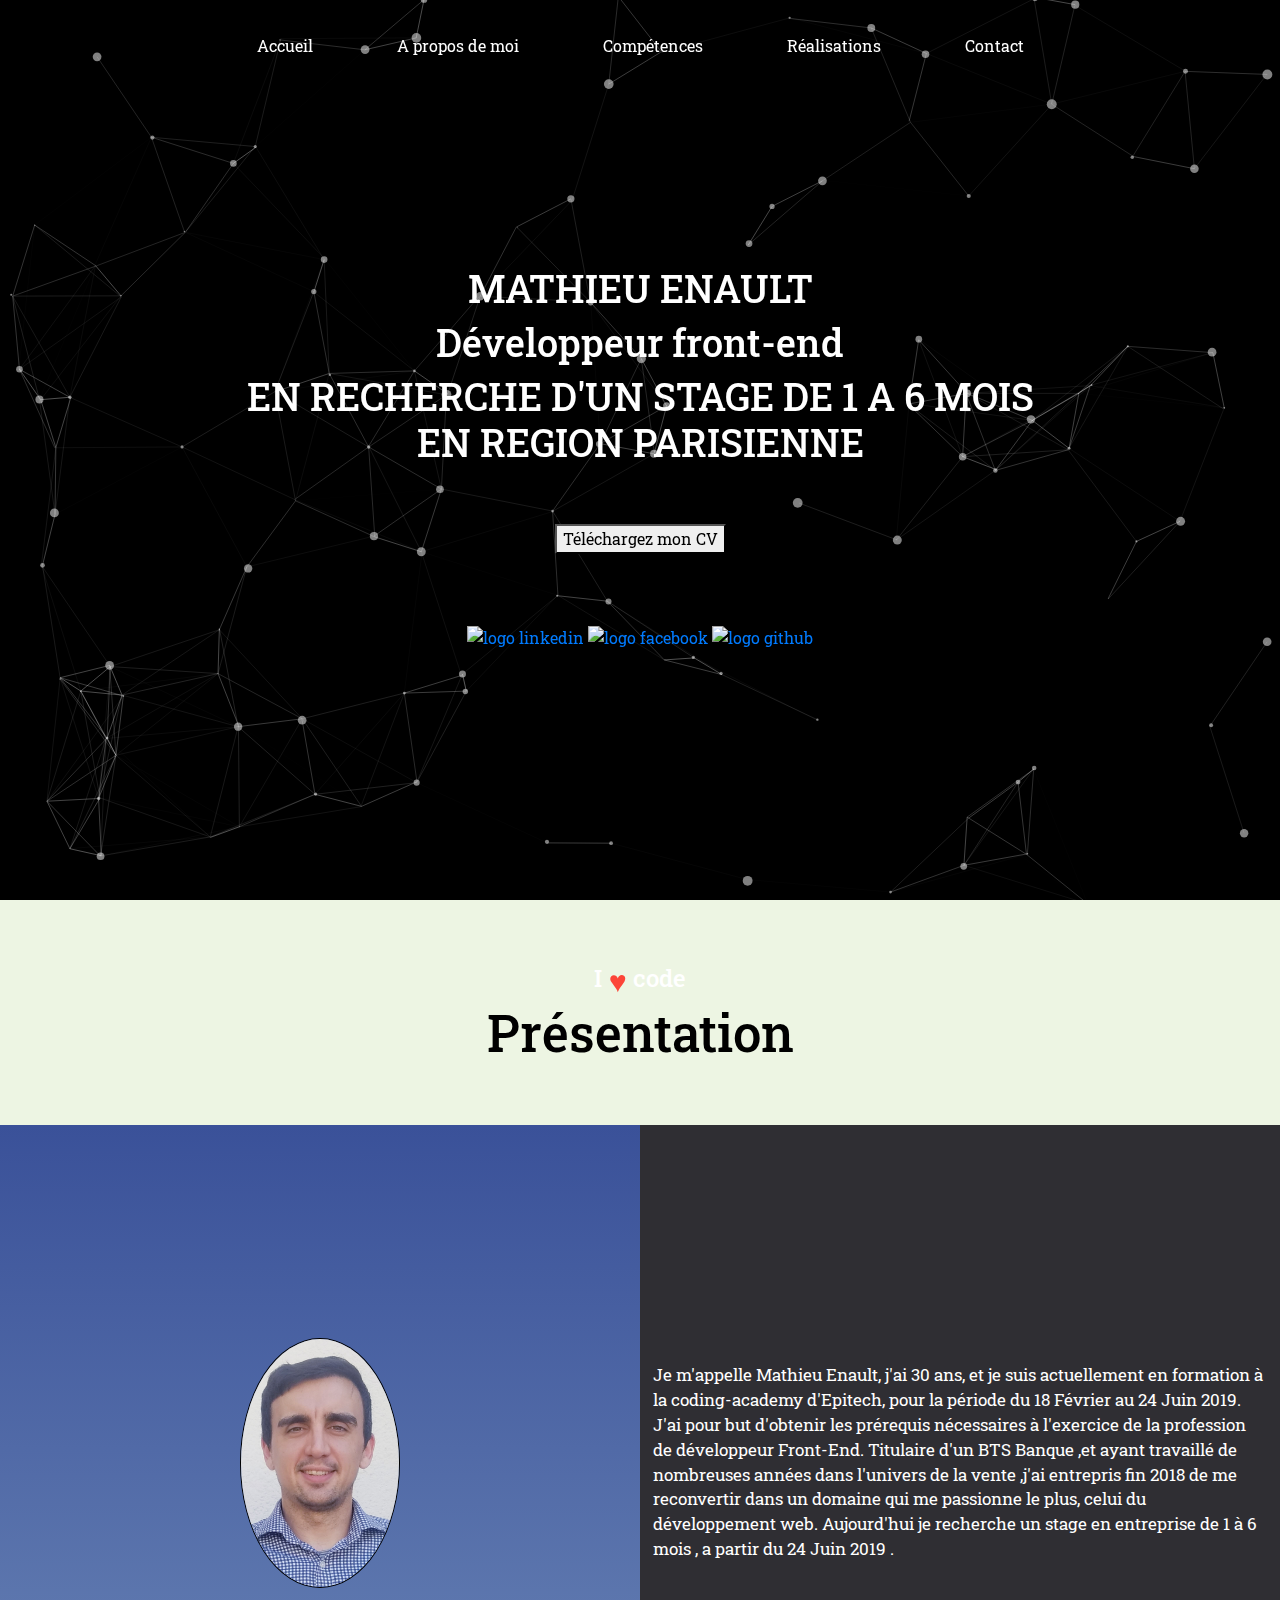
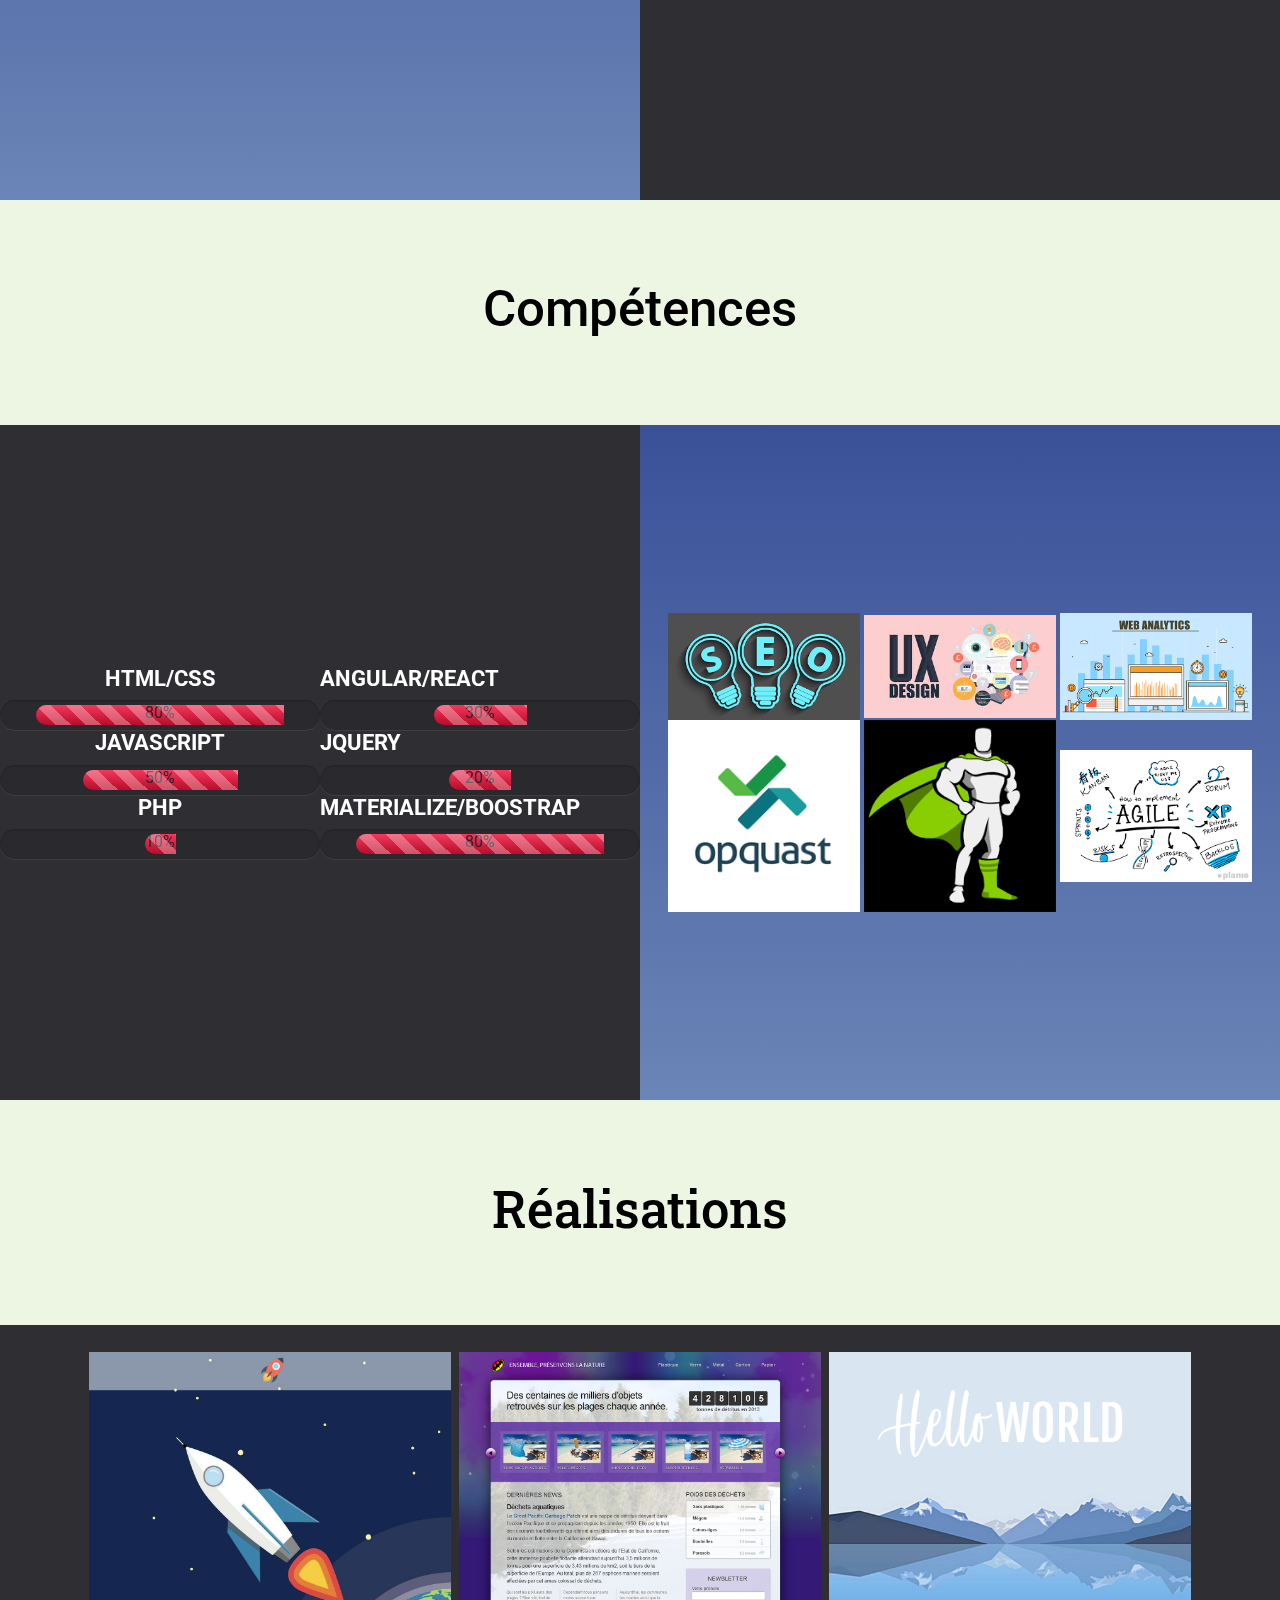
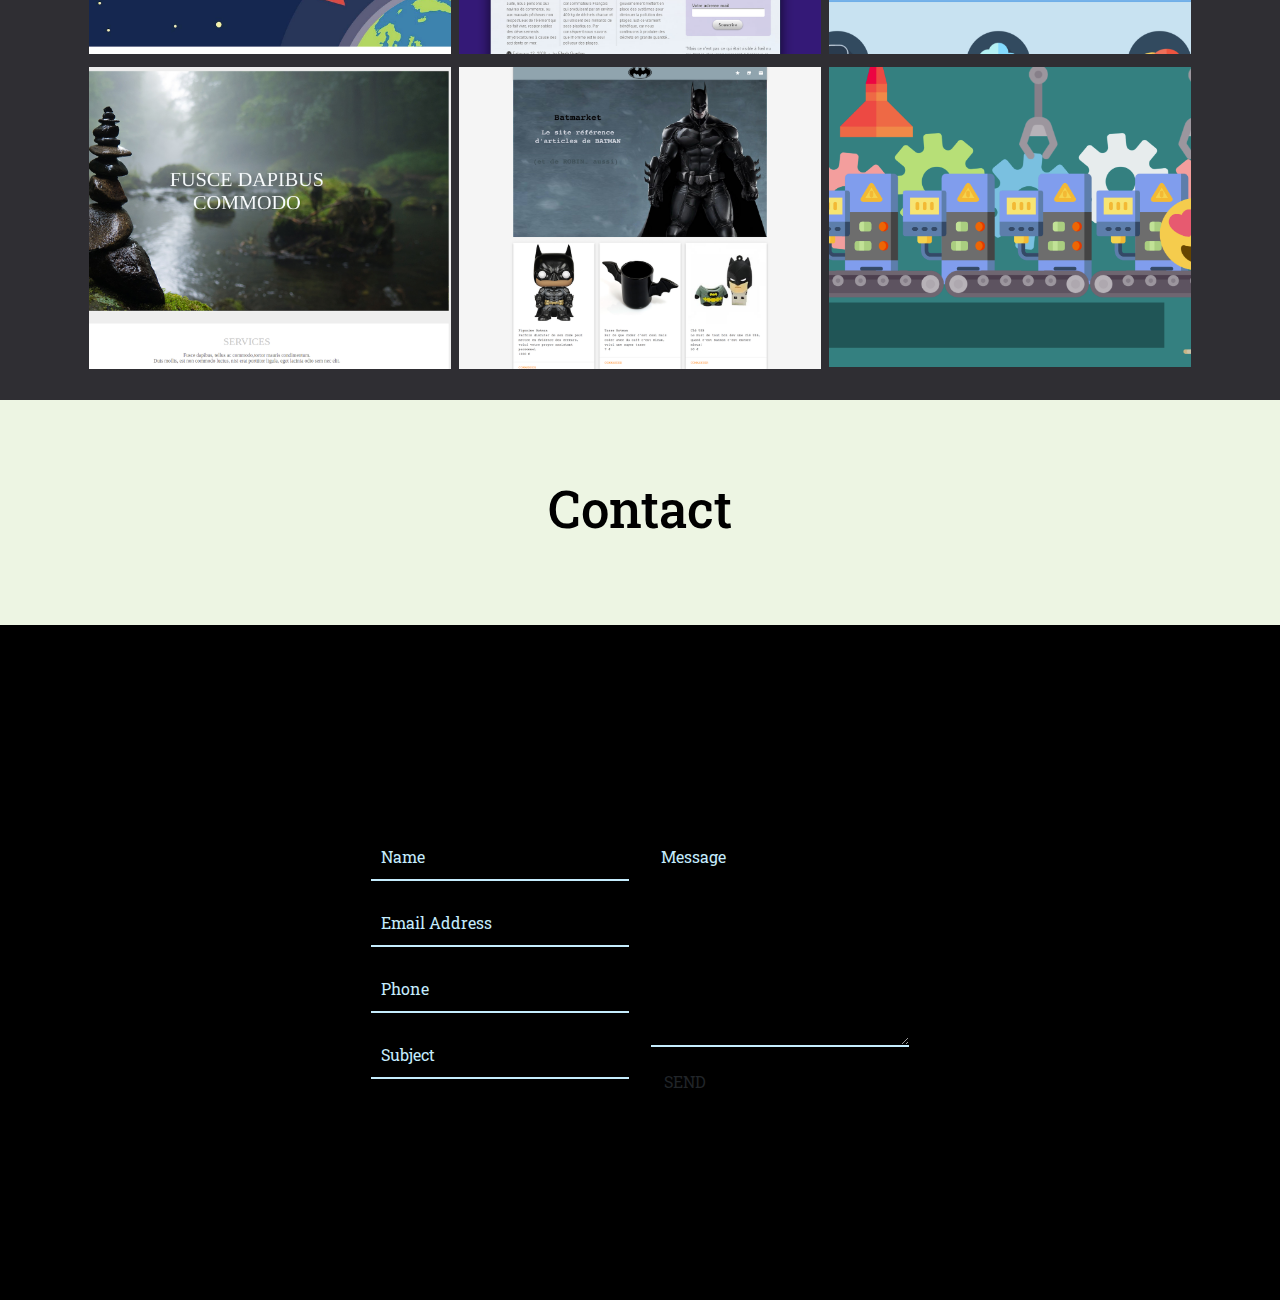
==== index.html @ f935b402 "avec separateur partie sans sticky burger" ====
<!DOCTYPE html>
<html lang="fr">

<head>
    <meta charset="UTF-8">
    <meta name="viewport" content="width=device-width, initial-scale=1.0">
    <meta http-equiv="X-UA-Compatible" content="ie=edge">
    <title>Portfolio de Mathieu Enault</title>
    <link rel="stylesheet" href="./stylesheets/screen.css">
    <link rel="stylesheet" href="https://maxcdn.bootstrapcdn.com/font-awesome/4.7.0/css/font-awesome.min.css">
    <link rel="stylesheet" href="https://stackpath.bootstrapcdn.com/bootstrap/4.3.1/css/bootstrap.min.css" integrity="sha384-ggOyR0iXCbMQv3Xipma34MD+dH/1fQ784/j6cY/iJTQUOhcWr7x9JvoRxT2MZw1T" crossorigin="anonymous">
    <script src="https://code.jquery.com/jquery-3.3.1.js"></script>
    <link rel="stylesheet" href="https://maxcdn.bootstrapcdn.com/font-awesome/4.7.0/css/font-awesome.min.css">
    <script src="https://cdnjs.cloudflare.com/ajax/libs/popper.js/1.14.7/umd/popper.min.js" integrity="sha384-UO2eT0CpHqdSJQ6hJty5KVphtPhzWj9WO1clHTMGa3JDZwrnQq4sF86dIHNDz0W1" crossorigin="anonymous"></script>
    <script src="https://stackpath.bootstrapcdn.com/bootstrap/4.3.1/js/bootstrap.min.js" integrity="sha384-JjSmVgyd0p3pXB1rRibZUAYoIIy6OrQ6VrjIEaFf/nJGzIxFDsf4x0xIM+B07jRM" crossorigin="anonymous"></script>
    <link href="https://fonts.googleapis.com/css?family=Roboto+Slab|Special+Elite&display=swap" rel="stylesheet">
</head>

<body>
    
    <div class="wrapper">
        <header id="particles-js">
            <nav>
             
                
                <div class="menu customMenu">
                    <ul>
                      <a href="#"><li>Accueil</li></a>
                        <li><a href="#">A propos de moi</a></li>
                        <li><a href="#">Compétences</a></li>
                        <li><a href="#">Réalisations</a></li>
                        <li><a href="#">Contact</a></li>
                    </ul>
                </div>
            </nav>
            <div class="contenu-accueil">
                
                <div class="texte-contenu-accueil">
                <h2>MATHIEU ENAULT</h2>
                <h2>Développeur front-end</h2>
                <h2>EN RECHERCHE D'UN STAGE DE 1 A 6 MOIS <BR>EN REGION PARISIENNE</h2>
                </div>
                <a href="https://raw.githubusercontent.com/Mathieu94110/curriculum-vitae/7ecef50258e5bc8df4cbda20eb6f7a390cda93c3/CV%20mathieu%20Enault%202.pdf"><button type="button">Téléchargez mon CV</button></a>
                <div class="logos">
                    <a href="http://www.google.com"><img class="linkedin" alt="logo linkedin" src="https://img.icons8.com/nolan/64/000000/linkedin.png"></a>
                    <a href="http://www.facebook.com/mathieu.enault"><img class="facebook" alt="logo facebook" src="https://img.icons8.com/nolan/64/000000/facebook.png"></a>
                    <a href="https://github.com/Mathieu94110"><img class="github" alt="logo github" src="https://img.icons8.com/nolan/64/000000/github.png"></a>
                </div>
            </div>
        </header>
        <div id="conteneur-pres">
            <div class="presentation-titre">
                <h4 style="color:white"> I <span class="love">♥</span> code</h4>
                <h2>Présentation</h2>
            </div>
            <div class="photo-text">
                <div class="moi">
                    <img src="moi.jpeg" onclick="this.style.left='450px'">
                </div>
                <div class="presentation">
                    <p class="text_pres">Je m'appelle Mathieu Enault, j'ai 30 ans, et je suis actuellement en formation à la coding-academy d'Epitech, pour la période du 18 Février au 24 Juin 2019.
                        J'ai pour but d'obtenir les prérequis nécessaires à l'exercice de la profession de développeur Front-End.
                        Titulaire d'un BTS Banque ,et ayant travaillé de nombreuses années dans l'univers de la vente ,j'ai entrepris fin 2018 de me reconvertir dans un domaine qui me passionne le plus, celui du développement web.
                        Aujourd'hui je recherche un stage en entreprise de 1 à 6 mois , a partir du 24 Juin 2019 .
                    </p>
                </div>
            </div>
        </div>
        <div id="slide2">
                <div class="presentation-titre">
                
                <h2>Compétences</h2>
            </div>

            <div class="competences">
                <div class="wrapper2">
                    <div class="hjp">
                        <h2>HTML/CSS</h2>
                        <div class="final__animation-bar-1">
                            <span style="width:80%">80%</span>
                        </div>
                        <h2>JAVASCRIPT</h2>
                        <div class="final__animation-bar-1">
                            <span style="width:50%">50%</span>
                        </div>
                        <h2>PHP</h2>
                        <div class="final__animation-bar-1">
                            <span style="width:10%">10%</span>
                        </div>
                    </div>
                    <div class="arm">
                        <h2>ANGULAR/REACT</h2>
                        <div class="final__animation-bar-1">
                            <span style="width:30%">30%</span>
                        </div>
                        <h2>JQUERY</h2>
                        <div class="final__animation-bar-1">
                            <span style="width:20%">20%</span>
                        </div>
                        <h2>MATERIALIZE/BOOSTRAP</h2>
                        <div class="final__animation-bar-1">
                            <span style="width:80%">80%</span>
                        </div>
                    </div>
                </div>
                <!--    </div>-->
                <div class="others">
                    <div class="others-details">
                        <img src="seo.png">
                        <img src="ux-design.png">
                        <img src="web-analytics.png">
                        <img src="opquast.png">
                        <img src="gsap.png">
                        <img src="agile.png">
                    </div>
                </div>
            </div>
        </div>
        <div id="slide3">
            
                <div class="presentation-titre">
               
                <h2>Réalisations</h2>
            </div>

            
            <div class="container">
                <div class="cell cell-1"><img src="Maquette1min.png" alt="maquette responsive 1" class="imageIllustration" id="maquette1" data-toggle="modal" data-target="#exampleModal" onclick="openModal('Maquette1.png')"></div>
                <div class="cell cell-2"><img src="Maquette2min.png" alt="maquette animation" class="imageIllustration" id="maquette2" data-toggle="modal" data-target="#exampleModal" onclick="openModal('Maquette2.png')"></div>
                <div class="cell cell-3"><img src="Maquette3min.png" alt="maquette reesponsive 2" class="imageIllustration" id="maquette3" data-toggle="modal" data-target="#exampleModal" onclick="openModal('Maquette3.png')"></div>
                <div class="cell cell-4"><img src="Maquette4min.png" alt="maquette w3c" class="imageIllustration" id="maquette4" data-toggle="modal" data-target="#exampleModal" onclick="openModal('Maquette4.png')"></div>
                <div class="cell cell-5"><img src="Maquette5min.png" alt="maquette MATERIALIZE" class="imageIllustration" id="maquette5" data-toggle="modal" data-target="#exampleModal" onclick="openModal('Maquette5.png')"></div>
                <div class="cell cell-6"><img src="Maquette6min.png" alt="maquette GSAP" class="imageIllustration" id="maquette5" data-toggle="modal" data-target="#exampleModal" onclick="openModal('Maquette6.png')"></div>
            </div>
            <!-- Modal -->
            <div class="modal fade" id="exampleModal" tabindex="-1" role="dialog" aria-labelledby="exampleModalLabel" aria-hidden="true">
                <div class="modal-dialog modal-lg" role="document">
                    <div class="modal-content">
                        <div class="modal-body">
                            <img src="" id="img-modal" style="width:100%">
                        </div>
                    </div>
                </div>
            </div>
        </div>
        <footer id="particles-js">
             <div class="presentation-titre">
                
                <h2>Contact</h2>
            </div>
            <div class="formulaire">
                <div class="contact-form">
                    <div class="input-fields">
                        <input type="text" class="input" placeholder="Name">
                        <input type="text" class="input" placeholder="Email Address">
                        <input type="text" class="input" placeholder="Phone">
                        <input type="text" class="input" placeholder="Subject">
                    </div>
                    <div class="msg">
                        <textarea placeholder="Message"></textarea>
                        <div class="btn">send</div>
                    </div>
                </div>
            </div>
        </footer>
    </div>
    <script src="script.js"></script>
    <script src="https://code.jquery.com/jquery-3.4.1.js" integrity="sha256-WpOohJOqMqqyKL9FccASB9O0KwACQJpFTUBLTYOVvVU=" crossorigin="anonymous"></script>
    <script type="text/javascript">
    


    function openModal(maquette) {
        let imgModal = document.getElementById("img-modal")
        imgModal.src = maquette
    }


// Menu-toggle button

    $(document).ready(function() {
        $(".menu-icon").on("click", function() {
            $("nav ul").toggleClass("showing");
        });
    });

    // Scrolling Effect

    $(window).on("scroll", function() {
        if ($(window).scrollTop()) {
            $('nav').addClass('black');
        } else {
            $('nav').removeClass('black');
        }
    })
    </script>
</body>

</html>
---- stylesheets/screen.css ----
/* Welcome to Compass.
 * In this file you should write your main styles. (or centralize your imports)
 * Import this file using the following HTML or equivalent:
 * <link href="/stylesheets/screen.css" media="screen, projection" rel="stylesheet" type="text/css" /> */
@import url("https://fonts.googleapis.com/css?family=Roboto");
/* line 5, ../../../../../../Ruby25-x64/lib/ruby/gems/2.5.0/gems/compass-core-1.0.3/stylesheets/compass/reset/_utilities.scss */
html, body, div, span, applet, object, iframe,
h1, h2, h3, h4, h5, h6, p, blockquote, pre,
a, abbr, acronym, address, big, cite, code,
del, dfn, em, img, ins, kbd, q, s, samp,
small, strike, strong, sub, sup, tt, var,
b, u, i, center,
dl, dt, dd, ol, ul, li,
fieldset, form, label, legend,
table, caption, tbody, tfoot, thead, tr, th, td,
article, aside, canvas, details, embed,
figure, figcaption, footer, header, hgroup,
menu, nav, output, ruby, section, summary,
time, mark, audio, video {
  margin: 0;
  padding: 0;
  border: 0;
  font: inherit;
  font-size: 100%;
  vertical-align: baseline;
}

/* line 22, ../../../../../../Ruby25-x64/lib/ruby/gems/2.5.0/gems/compass-core-1.0.3/stylesheets/compass/reset/_utilities.scss */
html {
  line-height: 1;
}

/* line 24, ../../../../../../Ruby25-x64/lib/ruby/gems/2.5.0/gems/compass-core-1.0.3/stylesheets/compass/reset/_utilities.scss */
ol, ul {
  list-style: none;
}

/* line 26, ../../../../../../Ruby25-x64/lib/ruby/gems/2.5.0/gems/compass-core-1.0.3/stylesheets/compass/reset/_utilities.scss */
table {
  border-collapse: collapse;
  border-spacing: 0;
}

/* line 28, ../../../../../../Ruby25-x64/lib/ruby/gems/2.5.0/gems/compass-core-1.0.3/stylesheets/compass/reset/_utilities.scss */
caption, th, td {
  text-align: left;
  font-weight: normal;
  vertical-align: middle;
}

/* line 30, ../../../../../../Ruby25-x64/lib/ruby/gems/2.5.0/gems/compass-core-1.0.3/stylesheets/compass/reset/_utilities.scss */
q, blockquote {
  quotes: none;
}
/* line 103, ../../../../../../Ruby25-x64/lib/ruby/gems/2.5.0/gems/compass-core-1.0.3/stylesheets/compass/reset/_utilities.scss */
q:before, q:after, blockquote:before, blockquote:after {
  content: "";
  content: none;
}

/* line 32, ../../../../../../Ruby25-x64/lib/ruby/gems/2.5.0/gems/compass-core-1.0.3/stylesheets/compass/reset/_utilities.scss */
a img {
  border: none;
}

/* line 116, ../../../../../../Ruby25-x64/lib/ruby/gems/2.5.0/gems/compass-core-1.0.3/stylesheets/compass/reset/_utilities.scss */
article, aside, details, figcaption, figure, footer, header, hgroup, main, menu, nav, section, summary {
  display: block;
}

/* line 11, ../sass/screen.scss */
html,
body {
  margin: 0;
  padding: 0;
  width: 100%;
  font-family: 'Roboto Slab', serif;
}

/* line 22, ../sass/screen.scss */
header {
  font-family: 'Roboto Slab', serif;
  width: 100%;
  height: 100vh;
  background-color: black;
  background-size: cover;
}
/* line 30, ../sass/screen.scss */
header nav {
  position: fixed;
  width: 100%;
  line-height: 60px;
  margin: 0;
  padding: 0;
}
/* line 41, ../sass/screen.scss */
header nav nav.black {
  background: #000;
}
/* line 48, ../sass/screen.scss */
header nav ul {
  line-height: 60px;
  list-style: none;
  background: transparent;
  color: #fff;
  padding: 0;
  text-align: center;
  margin: 0;
  transition: 1s;
}
/* line 62, ../sass/screen.scss */
header nav ul li {
  display: inline-block;
  padding: 16px 40px;
  color: #fff;
}
/* line 67, ../sass/screen.scss */
header nav ul li:hover {
  background-color: red;
}
/* line 70, ../sass/screen.scss */
header nav ul li a {
  text-decoration: none;
  color: #fff;
  font-size: 16px;
}

/*
.content {
      width: 94%;
      margin: 4em auto;
      font-size: 20px;
      line-height: 30px;
      text-align: justify;
}*/
@keyframes progressAnimationStrike {
  from {
    width: 0;
  }
  to {
    width: 100%;
  }
}
/* line 106, ../sass/screen.scss */
.contenu-accueil {
  padding-top: 6%;
  display: flex;
  flex-direction: column;
  justify-content: center;
  height: 10%;
  text-align: center;
  color: white;
  height: 100%;
  width: 100%;
  position: absolute;
  z-index: 100;
  align-items: center;
}
/* line 123, ../sass/screen.scss */
.contenu-accueil .texte-contenu-accueil {
  padding-top: 6%;
  padding-bottom: 4%;
}
/* line 128, ../sass/screen.scss */
.contenu-accueil .texte-contenu-accueil h2 {
  font-size: 3vw;
  font-family: 'Roboto Slab', serif;
}
/* line 134, ../sass/screen.scss */
.contenu-accueil a {
  width: 15vw;
  padding-bottom: 3%;
}
/* line 138, ../sass/screen.scss */
.contenu-accueil a input {
  margin: 0;
  padding: auto;
  border-radius: 15px;
  margin: 2% 0%;
}
/* line 149, ../sass/screen.scss */
.contenu-accueil .logos {
  height: 20%;
  margin-top: 2.5%;
}

/* line 155, ../sass/screen.scss */
.love {
  display: inline-block;
  position: relative;
  top: .2em;
  font-size: 1.4em;
  color: #FC4538;
  -webkit-transform: scale(0.9);
  -moz-transform: scale(0.9);
  transform: scale(0.9);
  -webkit-animation: love .5s infinite linear alternate-reverse;
  -moz-animation: love .5s infinite linear alternate-reverse;
  animation: love .5s infinite linear alternate-reverse;
  animation-duration: 0.5s;
  animation-timing-function: linear;
  animation-delay: 0s;
  animation-iteration-count: infinite;
  animation-direction: alternate-reverse;
  animation-fill-mode: none;
  animation-play-state: running;
  animation-name: love;
}

@-webkit-keyframes love {
  to {
    -webkit-transform: scale(1.2);
  }
}
@-moz-keyframes love {
  to {
    -moz-transform: scale(1.2);
  }
}
@keyframes love {
  to {
    transform: scale(1.2);
  }
}
/* line 199, ../sass/screen.scss */
#conteneur-pres {
  width: 100%;
  display: block;
  background-color: white;
  text-align: center;
  height: 100vh;
  font-family: 'Roboto Slab', serif;
}
/* line 208, ../sass/screen.scss */
#conteneur-pres .presentation-titre {
  display: flex;
  flex-direction: column;
  justify-content: center;
  background: #edf5e3;
  height: 25vh;
}
/* line 215, ../sass/screen.scss */
#conteneur-pres .presentation-titre h2 {
  font-size: 4vw;
}
/* line 220, ../sass/screen.scss */
#conteneur-pres .photo-text {
  display: flex;
  flex-direction: row;
  height: 75%;
  font-family: 'Roboto Slab', serif;
}
/* line 226, ../sass/screen.scss */
#conteneur-pres .photo-text .moi {
  width: 50%;
  align-items: center;
  text-align: center;
  margin: auto;
  height: 100%;
  background: linear-gradient(to top, #6a85b6 0%, #3A5199 100%);
  display: flex;
  flex-direction: column;
  justify-content: center;
}
/* line 237, ../sass/screen.scss */
#conteneur-pres .photo-text .moi img {
  max-width: 25%;
  border: 1px black solid;
  border-radius: 50%;
  width: 250px;
  height: 250px;
  position: relative;
  cursor: pointer;
  transition: left 5s cubic-bezier(0, 0, 1, 1);
}
/* line 251, ../sass/screen.scss */
#conteneur-pres .photo-text .presentation {
  color: white;
  font-size: 1.5vw;
  flex: 1;
  display: flex;
  flex-direction: column;
  align-items: center;
  text-align: left;
  justify-content: center;
  max-width: 50%;
  background: #2F2E33;
  height: 100%;
  margin-bottom: 0;
  font-family: 'Roboto Slab', serif;
}
/* line 266, ../sass/screen.scss */
#conteneur-pres .photo-text .presentation h3 {
  font-size: 2vw;
}
/* line 270, ../sass/screen.scss */
#conteneur-pres .photo-text .presentation .text_pres {
  font-size: 1.3vw;
  margin: 2%;
  font-family: 'Roboto Slab', serif;
}

/* line 286, ../sass/screen.scss */
.slide_inside {
  width: 100%;
  margin: 0 auto;
}

/* line 291, ../sass/screen.scss */
#slide2 {
  height: 100vh;
  width: 100%;
  display: flex;
  flex-direction: column;
  justify-content: center;
  text-align: center;
}
/* line 300, ../sass/screen.scss */
#slide2 .presentation-titre {
  display: flex;
  flex-direction: column;
  justify-content: center;
  background: #edf5e3;
  height: 25vh;
}
/* line 307, ../sass/screen.scss */
#slide2 .presentation-titre h2 {
  font-size: 4vw;
}
/* line 312, ../sass/screen.scss */
#slide2 .competences {
  display: flex;
  flex-direction: row;
  height: 75vh;
}
/* line 317, ../sass/screen.scss */
#slide2 .competences .wrapper2 {
  width: 50%;
  display: flex;
  background: #2F2E33;
}
/* line 323, ../sass/screen.scss */
#slide2 .competences .wrapper2 h1 {
  text-align: center;
  text-transform: uppercase;
  margin-top: 40px;
}
/* line 331, ../sass/screen.scss */
#slide2 .competences .wrapper2 h2 {
  text-align: left;
  color: rgba(255, 255, 255, 0.5);
  font-size: 1.7vw;
  font-weight: bold;
  color: white;
}
/* line 340, ../sass/screen.scss */
#slide2 .competences .wrapper2 .hjp {
  width: 50%;
  display: flex;
  flex-direction: column;
  justify-content: center;
  z-index: 600;
  align-items: center;
  margin: 0 auto;
}
/* line 350, ../sass/screen.scss */
#slide2 .competences .wrapper2 .hjp div {
  width: 100%;
}
/* line 356, ../sass/screen.scss */
#slide2 .competences .wrapper2 .hjp div#lang {
  margin: 0 auto;
  width: 80%;
}
/* line 360, ../sass/screen.scss */
#slide2 .competences .wrapper2 .hjp div#lang .line {
  height: 25px;
  max-width: 80%;
  line-height: 25px;
  font-size: 14px;
  color: #fff;
  padding: 0 0 0 10px;
  position: relative;
}
/* line 371, ../sass/screen.scss */
#slide2 .competences .wrapper2 .hjp div#lang .line :before {
  content: '';
  width: 100%;
  position: absolute;
  left: 0;
  height: 20%;
  top: 0;
  z-index: -2;
  background: #d2d6d7;
  border-radius: 15px;
}
/* line 386, ../sass/screen.scss */
#slide2 .competences .wrapper2 .hjp div#lang .line :after {
  content: '';
  background: #333;
  height: 20%;
  transition: 0.8s;
  display: block;
  width: 100%;
  animation: animate 1 5s;
  position: absolute;
  top: 0;
  left: 0;
  z-index: -1;
  border-radius: 15px;
}
/* line 427, ../sass/screen.scss */
#slide2 .competences .wrapper2 .arm {
  width: 50%;
  display: flex;
  flex-direction: column;
  justify-content: center;
  z-index: 600;
}
/* line 437, ../sass/screen.scss */
#slide2 .competences .wrapper2 .arm div {
  width: 100%;
}
/* line 443, ../sass/screen.scss */
#slide2 .competences .wrapper2 .arm div#lang {
  margin: 0 auto;
  width: 80%;
}
/* line 449, ../sass/screen.scss */
#slide2 .competences .wrapper2 .arm div#lang .line {
  height: 25px;
  max-width: 80%;
  line-height: 25px;
  font-size: 14px;
  color: #fff;
  padding: 0 0 0 10px;
  position: relative;
}
/* line 460, ../sass/screen.scss */
#slide2 .competences .wrapper2 .arm div#lang .line .line4:after {
  max-width: 30%;
}
/* line 465, ../sass/screen.scss */
#slide2 .competences .wrapper2 .arm div#lang .line .line5:after {
  max-width: 20%;
}
/* line 469, ../sass/screen.scss */
#slide2 .competences .wrapper2 .arm div#lang .line .line6:after {
  max-width: 80%;
}
/* line 474, ../sass/screen.scss */
#slide2 .competences .wrapper2 .arm div#lang .line :before {
  content: '';
  width: 100%;
  position: absolute;
  left: 0;
  height: 20%;
  top: 0;
  z-index: -2;
  background: #d2d6d7;
  border-radius: 15px;
}
/* line 487, ../sass/screen.scss */
#slide2 .competences .wrapper2 .arm div#lang .line :after {
  content: '';
  background: #333;
  height: 20%;
  transition: 0.8s;
  display: block;
  width: 100%;
  animation: animate 1 5s;
  position: absolute;
  top: 0;
  left: 0;
  z-index: -1;
  border-radius: 15px;
}
/* line 511, ../sass/screen.scss */
#slide2 .competences .wrapper2 .arm .lang {
  width: 80%;
}
/* line 534, ../sass/screen.scss */
#slide2 .competences .others {
  height: 100%;
  width: 50%;
  background-image: linear-gradient(to top, #6a85b6 0%, #3A5199 100%);
  display: flex;
  flex-direction: column;
  justify-content: center;
}
/* line 544, ../sass/screen.scss */
#slide2 .competences .others .others-details img {
  width: 30%;
}

/* line 569, ../sass/screen.scss */
#slide3 {
  height: 100vh;
  width: 100%;
  background-color: #2F2E33;
  background-size: cover;
  font-family: 'Pacifico';
  display: flex;
  flex-direction: column;
  font-family: 'Roboto Slab', serif;
}
/* line 580, ../sass/screen.scss */
#slide3 .presentation-titre {
  display: flex;
  flex-direction: column;
  justify-content: center;
  background: #edf5e3;
  height: 25vh;
}
/* line 587, ../sass/screen.scss */
#slide3 .presentation-titre h2 {
  font-size: 4vw;
  color: black;
}
/* line 593, ../sass/screen.scss */
#slide3 h2 {
  color: black;
  display: flex;
  flex-direction: column;
  justify-content: center;
  font-size: 4vw;
  text-align: center;
  height: 100%;
}
/* line 604, ../sass/screen.scss */
#slide3 .container {
  height: 70vh;
  display: grid;
  z-index: 3;
  margin: auto;
  flex-direction: column;
  justify-content: center;
  grid-template-columns: 1fr 1fr 1fr;
  grid-template-rows: 1fr 1fr;
  grid-auto-rows: 200px;
}
/* line 617, ../sass/screen.scss */
#slide3 .container img {
  width: 100%;
}
/* line 622, ../sass/screen.scss */
#slide3 .container .cell {
  color: white;
  font-size: 3rem;
  text-align: center;
  overflow: hidden;
  margin: 4px;
  transition: width 1s, height 1s;
}
/* line 633, ../sass/screen.scss */
#slide3 .container .cell :hover {
  opacity: 0.7;
}

@media (max-width: 1000px) {
  /* line 658, ../sass/screen.scss */
  nav {
    height: 100vh;
  }

  /* line 662, ../sass/screen.scss */
  nav ul {
    background: #000;
    display: block;
    height: 100vh;
    margin: auto;
  }

  /* line 671, ../sass/screen.scss */
  .showing {
    max-height: 34em;
  }

  /* line 675, ../sass/screen.scss */
  nav ul li {
    width: 100%;
    padding: 24px;
    text-align: left;
  }
}
/* line 691, ../sass/screen.scss */
.formulaire {
  width: 100%;
  height: 75vh;
  padding: 0% 5%;
  display: flex;
  flex-direction: column;
  justify-content: center;
}

/* line 699, ../sass/screen.scss */
.presentation-titre {
  display: flex;
  flex-direction: column;
  justify-content: center;
  background: #edf5e3;
  height: 25vh;
  text-align: center;
}
/* line 708, ../sass/screen.scss */
.presentation-titre h2 {
  font-size: 4vw;
  color: black;
}

/* line 715, ../sass/screen.scss */
.contact-form {
  display: flex;
  max-width: 550px;
  margin: 0 auto;
  background: rgba(0, 0, 0, 0.8);
  border-radius: 5px;
  box-shadow: 0 0 10px rgba(0, 0, 0, 0.3);
}

/* line 725, ../sass/screen.scss */
.input-fields {
  display: flex;
  flex-direction: column;
  margin-right: 4%;
}

/* line 731, ../sass/screen.scss */
.input-fields,
.msg {
  width: 48%;
}

/* line 736, ../sass/screen.scss */
.input-fields .input,
.msg textarea {
  margin: 10px 0;
  background: transparent;
  border: 0px;
  border-bottom: 2px solid #c5ecfd;
  padding: 10px;
  color: #c5ecfd;
  width: 100%;
}

/* line 747, ../sass/screen.scss */
.msg textarea {
  height: 212px;
}

/* line 751, ../sass/screen.scss */
::-webkit-input-placeholder {
  /* Chrome/Opera/Safari */
  color: #c5ecfd;
}

/* line 756, ../sass/screen.scss */
::-moz-placeholder {
  /* Firefox 19+ */
  color: #c5ecfd;
}

/* line 761, ../sass/screen.scss */
:-ms-input-placeholder {
  /* IE 10+ */
  color: #c5ecfd;
}

/* line 766, ../sass/screen.scss */
.btn {
  background: #39b7dd;
  text-align: center;
  padding: 15px;
  border-radius: 5px;
  color: #fff;
  cursor: pointer;
  text-transform: uppercase;
}

@media screen and (max-width: 600px) {
  /* line 777, ../sass/screen.scss */
  .contact-form {
    flex-direction: column;
  }

  /* line 781, ../sass/screen.scss */
  .msg textarea {
    height: 80px;
  }

  /* line 785, ../sass/screen.scss */
  .input-fields,
  .msg {
    width: 100%;
  }
}
/* line 792, ../sass/screen.scss */
.final__animation-bar-1 {
  position: relative;
  display: block;
  padding: 5px;
  font-size: 16px;
  line-height: 16px;
  border-radius: 30px;
  background: rgba(0, 0, 0, 0.1);
  box-shadow: inset 0 1px 2px rgba(0, 0, 0, 0.25), 0 1px rgba(255, 255, 255, 0.08);
}

/* line 803, ../sass/screen.scss */
.final__animation-bar-1 span {
  position: relative;
  display: inline-block;
  vertical-align: middle;
  height: 20px;
  border-radius: 10px 0 0 10px;
  overflow: hidden;
  background-color: #f56982;
  background-size: 100%;
  background-image: linear-gradient(to bottom, #f2395a, #b90c2b);
  animation: progress-anim-1 10s linear;
}

/* line 816, ../sass/screen.scss */
.final__animation-bar-1 span:after {
  position: absolute;
  top: 0;
  left: 0;
  right: 0;
  bottom: 0;
  content: "";
  background-size: 100%;
  background-image: linear-gradient(45deg, #ffffff 25%, transparent 25%, transparent 50%, #ffffff 50%, #ffffff 75%, transparent 75%, transparent);
  background-size: 30px 30px;
  opacity: 0.3;
  animation: progress-anim-1-after 0.5s infinite linear;
}

@-webkit-keyframes progress-anim-1 {
  0% {
    width: 0%;
  }
  50% {
    width: 50%;
  }
  100% {
    width: 80%;
  }
}
@keyframes progress-anim-1 {
  0% {
    width: 0%;
  }
  50% {
    width: 50%;
  }
  100% {
    width: 80%;
  }
}
/* line 865, ../sass/screen.scss */
.facebook:hover,
.linkedin:hover,
.github:hover {
  font-size: .8em;
  text-align: center;
  background-color: #111;
  text-transform: uppercase;
  position: relative;
  font-weight: bold;
  -webkit-animation: bounce 1.2s ease-out;
  -moz-animation: bounce 800ms ease-out;
  -o-animation: bounce 800ms ease-out;
  animation: bounce 1.2s ease-out;
}

/* line 887, ../sass/screen.scss */
footer {
  font-family: 'Roboto Slab', serif;
  width: 100%;
  height: 100vh;
  background: black;
  background-size: cover;
}

@keyframes bounce {
  0% {
    transform: translateY(0%);
    opacity: 0;
  }
  15% {
    transform: translateY(-30%);
    padding-bottom: 5px;
  }
  30% {
    transform: translateY(-15%);
  }
  40% {
    transform: translateY(0%);
    padding-bottom: 6px;
  }
  50% {
    transform: translateY(-15%);
  }
  70% {
    transform: translateY(-30%);
    padding-bottom: 7px;
  }
  80% {
    transform: translateY(-15%);
  }
  90% {
    transform: translateY(0%);
    padding-bottom: 8px;
  }
  95% {
    transform: translateY(-7%);
  }
  97% {
    transform: translateY(0%);
    padding-bottom: 9px;
  }
  99% {
    transform: translateY(-3%);
  }
  100% {
    transform: translateY(0);
    padding-bottom: 9px;
    opacity: 1;
  }
}
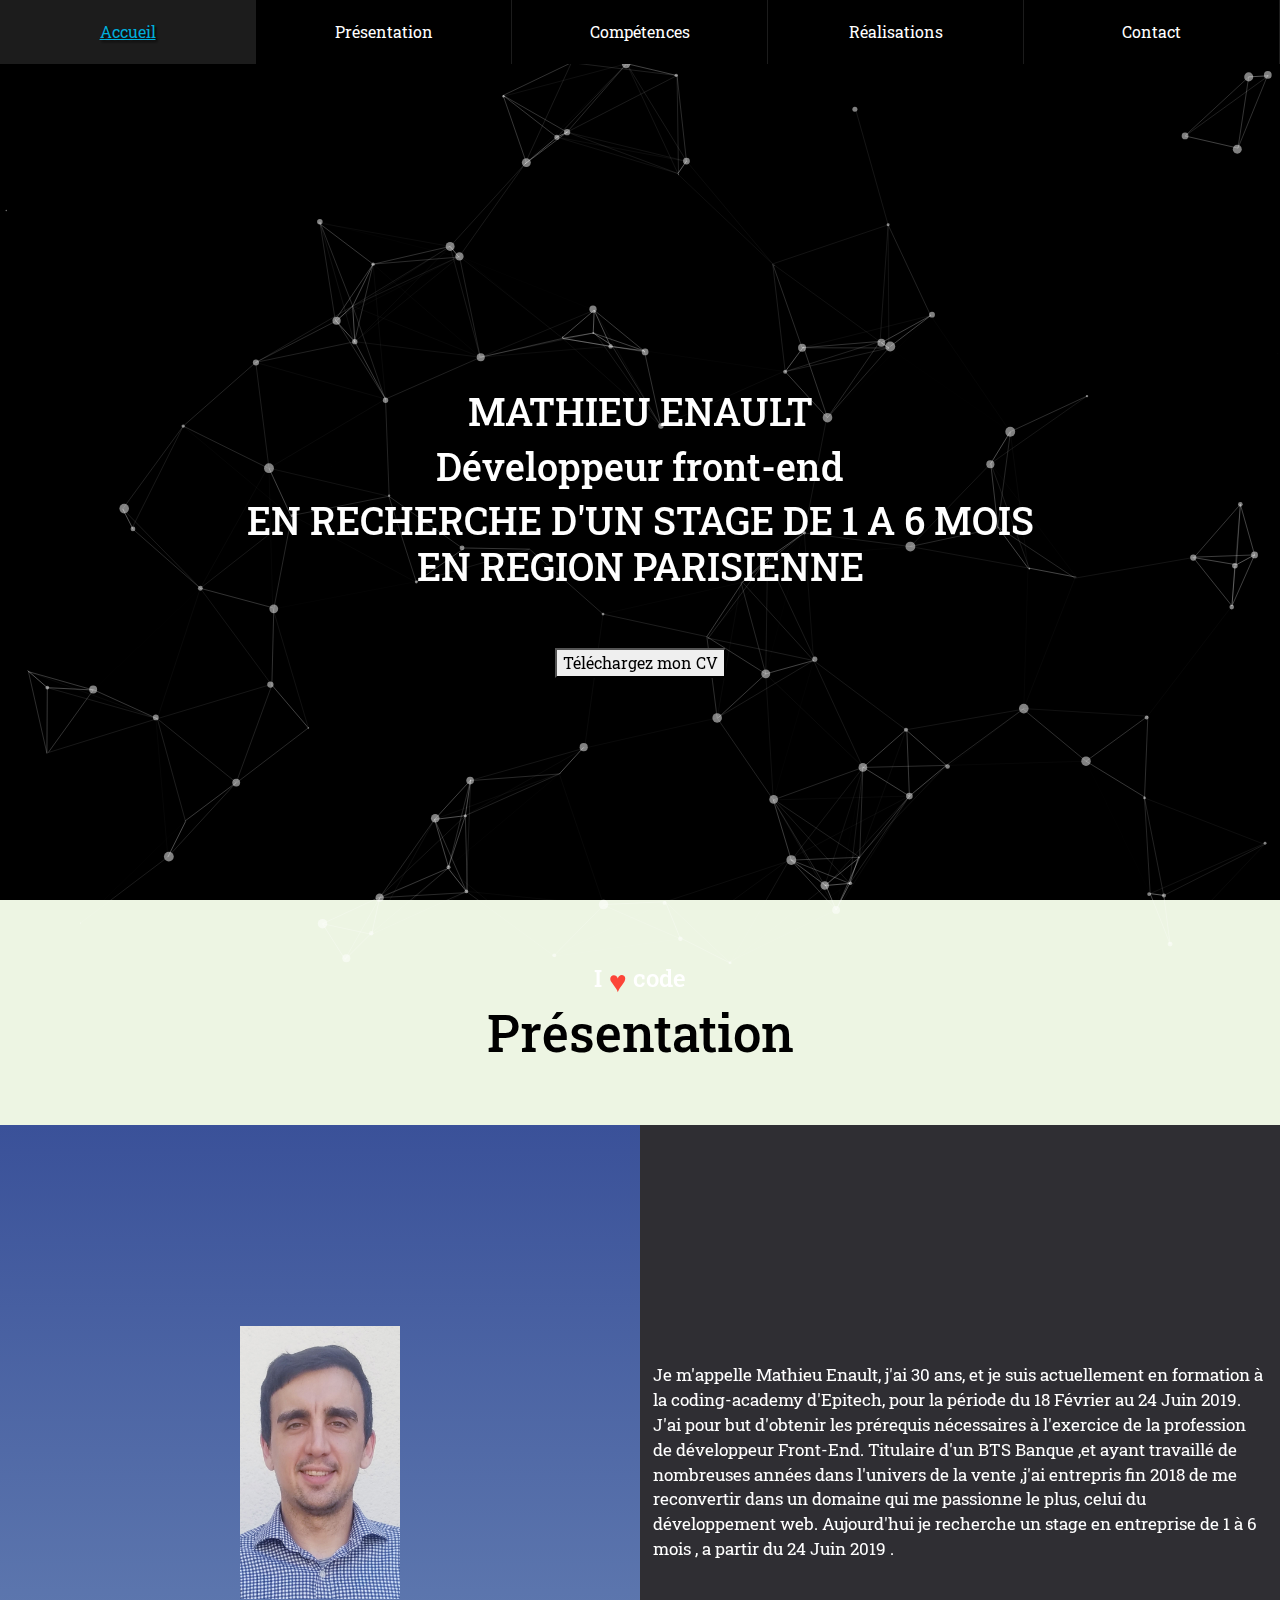
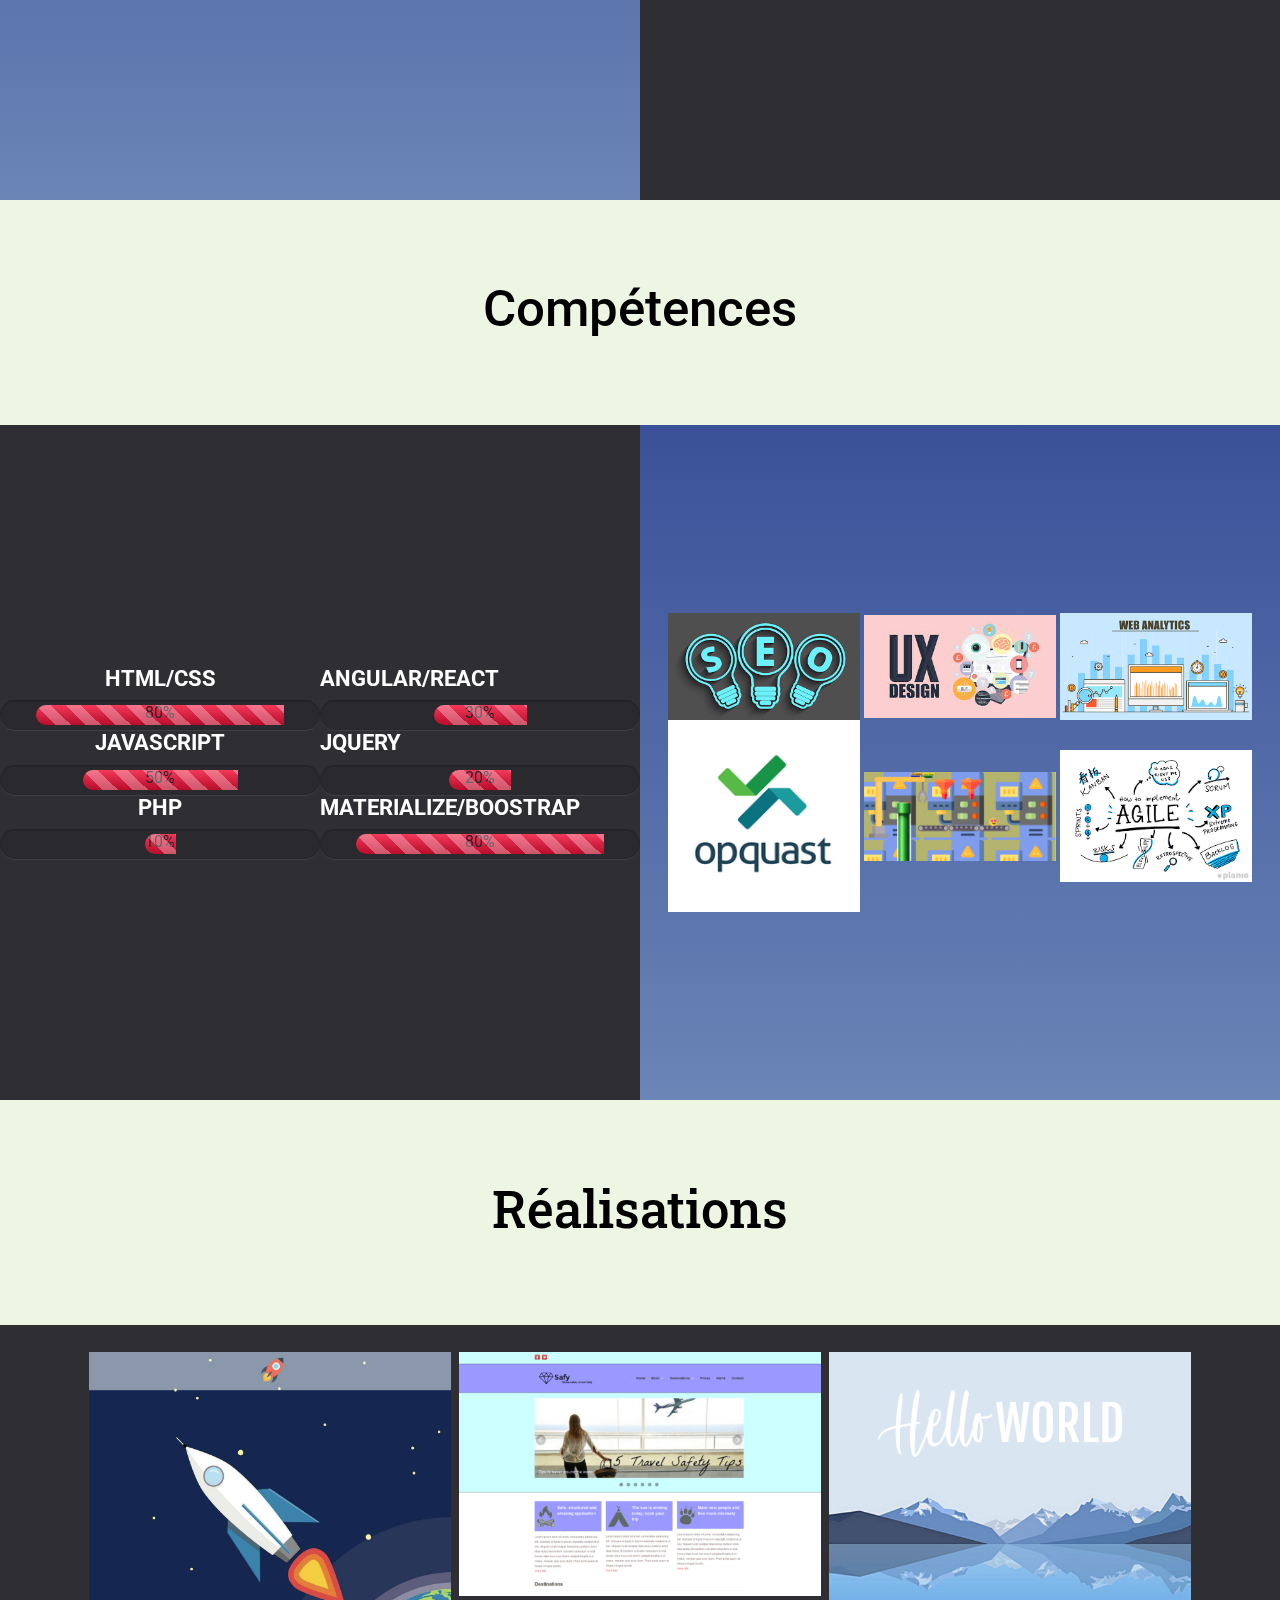
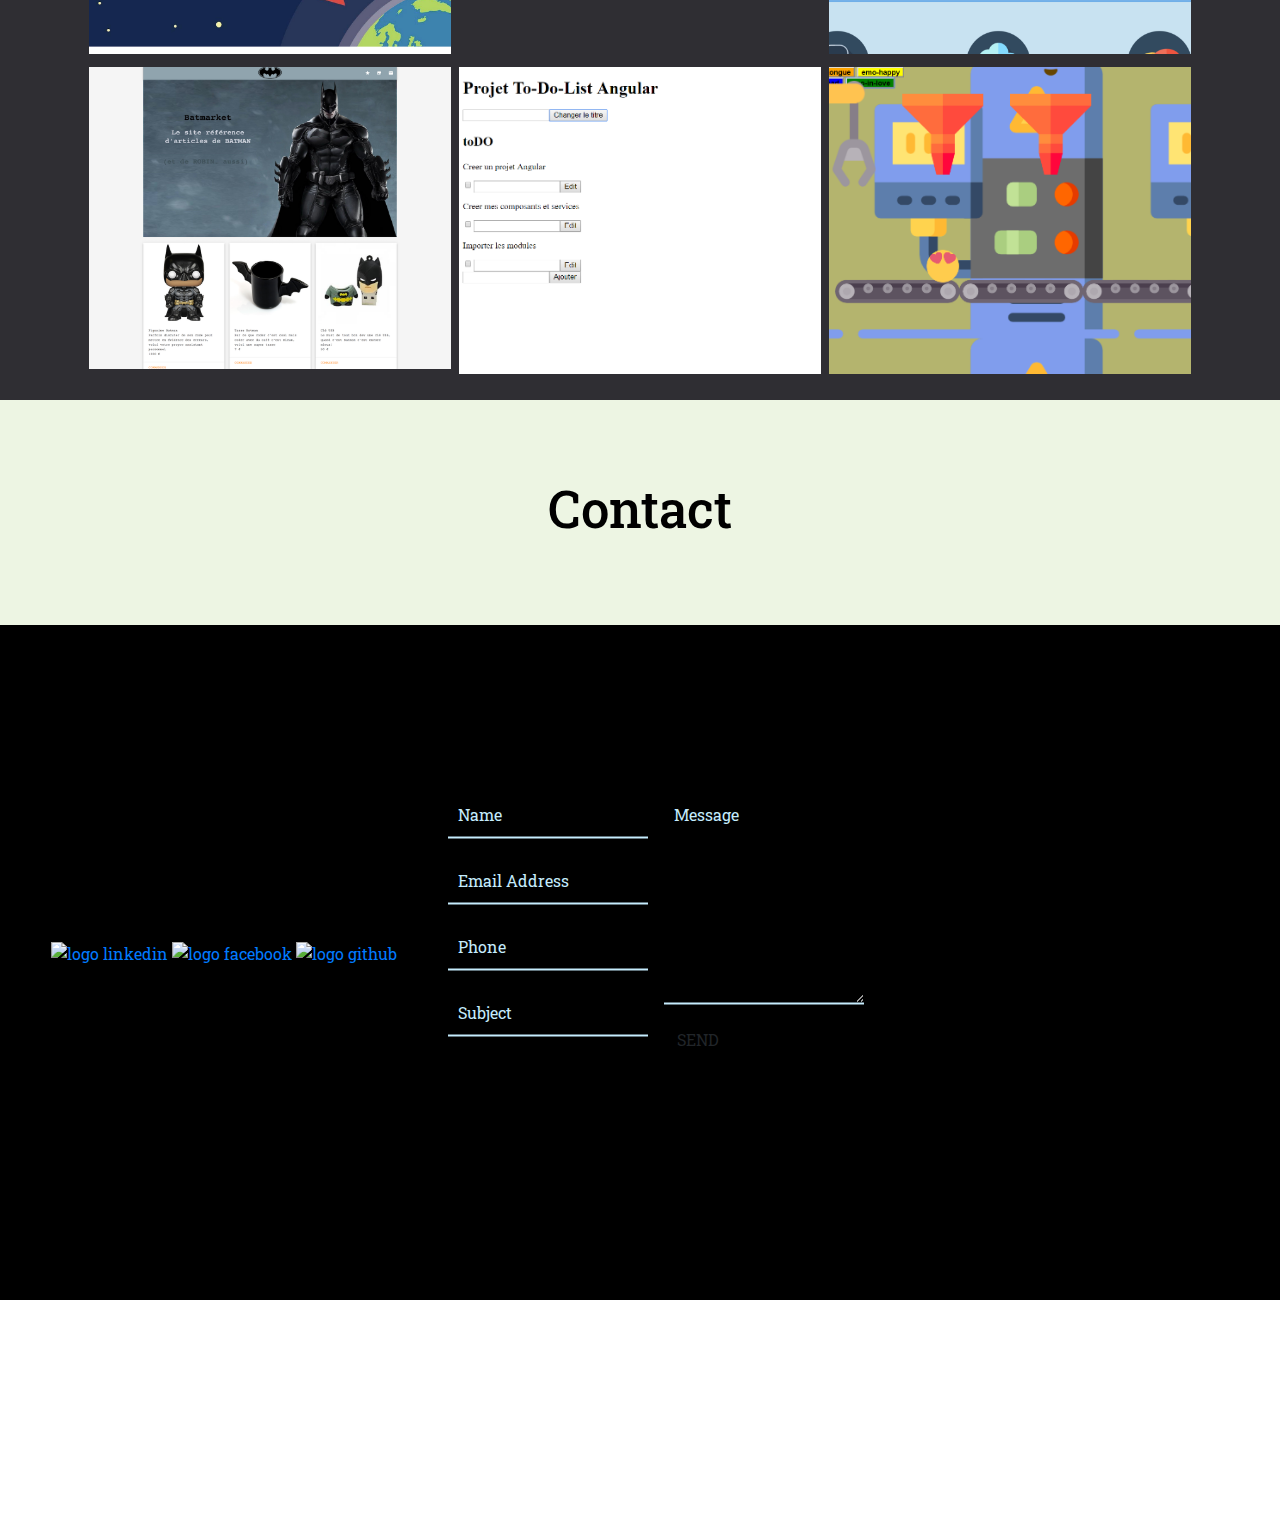
==== commit 8a6f9b66: "with new-navbar" ====
--- a/index.html
+++ b/index.html
@@ -20,20 +20,21 @@
     
     <div class="wrapper">
         <header id="particles-js">
-            <nav>
-             
-                
-                <div class="menu customMenu">
-                    <ul>
-                      <a href="#"><li>Accueil</li></a>
-                        <li><a href="#">A propos de moi</a></li>
-                        <li><a href="#">Compétences</a></li>
-                        <li><a href="#">Réalisations</a></li>
-                        <li><a href="#">Contact</a></li>
-                    </ul>
-                </div>
-            </nav>
-            <div class="contenu-accueil">
+           <a class="mobile" href="#">&#9776;</a>
+        <nav>
+            <ul>
+                <li><a href="#" >Accueil</a></li>
+                <li>
+                    <a href="#" >Présentation</a>
+                </li>
+                <li><a href="#">Compétences</a></li>
+                <li><a href="#">Réalisations</a>
+                </li>
+                <li onclick="scroll()"><a href="#">Contact</a></li>
+            </ul>
+            <div style="clear:both;"></div>
+        </nav>            
+        <div class="contenu-accueil">
                 
                 <div class="texte-contenu-accueil">
                 <h2>MATHIEU ENAULT</h2>
@@ -41,11 +42,7 @@
                 <h2>EN RECHERCHE D'UN STAGE DE 1 A 6 MOIS <BR>EN REGION PARISIENNE</h2>
                 </div>
                 <a href="https://raw.githubusercontent.com/Mathieu94110/curriculum-vitae/7ecef50258e5bc8df4cbda20eb6f7a390cda93c3/CV%20mathieu%20Enault%202.pdf"><button type="button">Téléchargez mon CV</button></a>
-                <div class="logos">
-                    <a href="http://www.google.com"><img class="linkedin" alt="logo linkedin" src="https://img.icons8.com/nolan/64/000000/linkedin.png"></a>
-                    <a href="http://www.facebook.com/mathieu.enault"><img class="facebook" alt="logo facebook" src="https://img.icons8.com/nolan/64/000000/facebook.png"></a>
-                    <a href="https://github.com/Mathieu94110"><img class="github" alt="logo github" src="https://img.icons8.com/nolan/64/000000/github.png"></a>
-                </div>
+                
             </div>
         </header>
         <div id="conteneur-pres">
@@ -55,7 +52,7 @@
             </div>
             <div class="photo-text">
                 <div class="moi">
-                    <img src="moi.jpeg" onclick="this.style.left='450px'">
+                    <img src="moi.jpeg">
                 </div>
                 <div class="presentation">
                     <p class="text_pres">Je m'appelle Mathieu Enault, j'ai 30 ans, et je suis actuellement en formation à la coding-academy d'Epitech, pour la période du 18 Février au 24 Juin 2019.
@@ -125,17 +122,34 @@
 
             
             <div class="container">
-                <div class="cell cell-1"><img src="Maquette1min.png" alt="maquette responsive 1" class="imageIllustration" id="maquette1" data-toggle="modal" data-target="#exampleModal" onclick="openModal('Maquette1.png')"></div>
-                <div class="cell cell-2"><img src="Maquette2min.png" alt="maquette animation" class="imageIllustration" id="maquette2" data-toggle="modal" data-target="#exampleModal" onclick="openModal('Maquette2.png')"></div>
+                <div class="cell cell-1"><img src="Maquette1min.png" alt="maquette responsive 1" class="imageIllustration" id="maquette1" data-toggle="modal" data-target="#exampleModal" onclick="openModal('Maquette1.png')">
+
+    
+
+                </div>
+                
+                <div class="cell cell-2"><img src="travel agency-min.png" alt="maquette animation" class="imageIllustration" id="maquette2" data-toggle="modal" data-target="#exampleModal" onclick="openModal('travel agency.png')"></div>
+                
                 <div class="cell cell-3"><img src="Maquette3min.png" alt="maquette reesponsive 2" class="imageIllustration" id="maquette3" data-toggle="modal" data-target="#exampleModal" onclick="openModal('Maquette3.png')"></div>
-                <div class="cell cell-4"><img src="Maquette4min.png" alt="maquette w3c" class="imageIllustration" id="maquette4" data-toggle="modal" data-target="#exampleModal" onclick="openModal('Maquette4.png')"></div>
-                <div class="cell cell-5"><img src="Maquette5min.png" alt="maquette MATERIALIZE" class="imageIllustration" id="maquette5" data-toggle="modal" data-target="#exampleModal" onclick="openModal('Maquette5.png')"></div>
-                <div class="cell cell-6"><img src="Maquette6min.png" alt="maquette GSAP" class="imageIllustration" id="maquette5" data-toggle="modal" data-target="#exampleModal" onclick="openModal('Maquette6.png')"></div>
+                
+                <div class="cell cell-4"><img src="Maquette5min.png" alt="maquette w3c" class="imageIllustration" id="maquette4" data-toggle="modal" data-target="#exampleModal" onclick="openModal('Maquette5.png')"></div>
+                
+                <div class="cell cell-5"><img src="to-do-list-min.png" alt="maquette MATERIALIZE" class="imageIllustration" id="maquette5" data-toggle="modal" data-target="#exampleModal" onclick="openModal('to-do-list.png')"></div>
+                
+                <div class="cell cell-6"><img src="Sans titre.png" alt="maquette GSAP" class="imageIllustration" id="maquette5" data-toggle="modal" data-target="#exampleModal" onclick="openModal('Gsap-min.png')"></div>
+            
             </div>
             <!-- Modal -->
             <div class="modal fade" id="exampleModal" tabindex="-1" role="dialog" aria-labelledby="exampleModalLabel" aria-hidden="true">
                 <div class="modal-dialog modal-lg" role="document">
                     <div class="modal-content">
+                      <div class="modal-header">
+                        <a href=https://github.com/Mathieu94110?tab=repositories class="btn btn-info">Voir code source</a>
+                        <!--<button type="button" class="btn btn-primary" href="google.com">Voir code source</button>-->
+                        <button type="button" class="close" data-dismiss="modal" aria-label="Close">
+                          <span aria-hidden="true">&times;</span>
+                        </button>
+                      </div>
                         <div class="modal-body">
                             <img src="" id="img-modal" style="width:100%">
                         </div>
@@ -143,11 +157,20 @@
                 </div>
             </div>
         </div>
-        <footer id="particles-js">
+        <footer>
              <div class="presentation-titre">
                 
                 <h2>Contact</h2>
             </div>
+            
+            <div class="logos">
+                    <a href="http://www.google.com"><img class="linkedin" alt="logo linkedin" src="https://img.icons8.com/nolan/64/000000/linkedin.png"></a>
+                    <a href="http://www.facebook.com/mathieu.enault"><img class="facebook" alt="logo facebook" src="https://img.icons8.com/nolan/64/000000/facebook.png"></a>
+                    <a href="https://github.com/Mathieu94110"><img class="github" alt="logo github" src="https://img.icons8.com/nolan/64/000000/github.png"></a>
+                </div>
+            
+
+
             <div class="formulaire">
                 <div class="contact-form">
                     <div class="input-fields">
@@ -162,9 +185,11 @@
                     </div>
                 </div>
             </div>
+      
         </footer>
     </div>
     <script src="script.js"></script>
+    <script type="text/javascript" src="js/nav.min.js"></script>
     <script src="https://code.jquery.com/jquery-3.4.1.js" integrity="sha256-WpOohJOqMqqyKL9FccASB9O0KwACQJpFTUBLTYOVvVU=" crossorigin="anonymous"></script>
     <script type="text/javascript">
     
--- a/stylesheets/screen.css
+++ b/stylesheets/screen.css
@@ -2,6 +2,15 @@
  * In this file you should write your main styles. (or centralize your imports)
  * Import this file using the following HTML or equivalent:
  * <link href="/stylesheets/screen.css" media="screen, projection" rel="stylesheet" type="text/css" /> */
+/*********************
+VARIABLES
+**********************/
+/*Controls Menu top & bottom padding*/
+/*Contols Menu left & right padding*/
+/*Control Menu Color Scheme*/
+/*********************
+RESPONSIVE BREAKPOINTS
+**********************/
 @import url("https://fonts.googleapis.com/css?family=Roboto");
 /* line 5, ../../../../../../Ruby25-x64/lib/ruby/gems/2.5.0/gems/compass-core-1.0.3/stylesheets/compass/reset/_utilities.scss */
 html, body, div, span, applet, object, iframe,
@@ -68,7 +77,7 @@
   display: block;
 }
 
-/* line 11, ../sass/screen.scss */
+/* line 44, ../sass/screen.scss */
 html,
 body {
   margin: 0;
@@ -77,62 +86,160 @@
   font-family: 'Roboto Slab', serif;
 }
 
-/* line 22, ../sass/screen.scss */
+/* line 55, ../sass/screen.scss */
 header {
   font-family: 'Roboto Slab', serif;
   width: 100%;
   height: 100vh;
   background-color: black;
   background-size: cover;
-}
-/* line 30, ../sass/screen.scss */
+    /***************************
+MOBILE NAV STYLES
+***************************/
+}
+/* line 62, ../sass/screen.scss */
 header nav {
-  position: fixed;
-  width: 100%;
-  line-height: 60px;
+  width: 100%;
+  box-shadow: 0px 2px 2px rgba(0, 0, 0, 0.35);
+}
+@media (max-width: 715px) {
+  /* line 62, ../sass/screen.scss */
+  header nav {
+    margin: 65px 0 0 0;
+    max-height: 0;
+    overflow: hidden;
+    transition: all 0.5s ease;
+    background: #191919;
+  }
+}
+/* line 76, ../sass/screen.scss */
+header nav ul {
+  margin: 0 auto;
+  width: 100%;
+  list-style: none;
+}
+@media (max-width: 715px) {
+  /* line 76, ../sass/screen.scss */
+  header nav ul {
+    margin: 0;
+    padding: 0;
+    width: 100%;
+    box-shadow: 0px 1px 3px rgba(0, 0, 0, 0.7);
+    z-index: 15;
+  }
+}
+/* line 92, ../sass/screen.scss */
+header nav ul li {
+  float: left;
+  width: 20%;
+  position: relative;
+  z-index: 1;
+}
+@media (max-width: 715px) {
+  /* line 92, ../sass/screen.scss */
+  header nav ul li {
+    float: none;
+    position: relative;
+    margin: 0;
+    text-align: center;
+    margin: auto;
+    align-items: center;
+  }
+}
+/* line 107, ../sass/screen.scss */
+header nav ul li a {
+  display: block;
+  padding: 20px 25px;
+  text-align: center;
+  color: white;
+  text-decoration: none;
+  border-right: 1px solid #1c1c1c;
+  text-shadow: 2px 2px 2px rgba(0, 0, 0, 0.8);
+  transition: all 0.1s ease;
+}
+/* line 117, ../sass/screen.scss */
+header nav ul li a:hover {
+  background: #1c1c1c;
+  color: #00aedb;
+  transition: all 0.2s ease;
+}
+@media (max-width: 715px) {
+  /* line 107, ../sass/screen.scss */
+  header nav ul li a {
+    display: table;
+    margin: 0;
+    padding: 15px 2px;
+    color: white;
+    border-top: 1px solid rgba(0, 0, 0, 0.15);
+    box-shadow: inset 0px 1px 3px rgba(255, 255, 255, 0.03);
+    text-shadow: none;
+    width: 100%;
+  }
+}
+/* line 137, ../sass/screen.scss */
+header nav ul li:hover ul {
+  opacity: 1;
+  max-height: 1000px;
+  transition: all 0.3s ease;
+}
+@media (max-width: 715px) {
+  /* line 137, ../sass/screen.scss */
+  header nav ul li:hover ul {
+    max-height: 0;
+  }
+}
+/* line 156, ../sass/screen.scss */
+header .mobile {
+  display: none;
   margin: 0;
-  padding: 0;
-}
-/* line 41, ../sass/screen.scss */
-header nav nav.black {
-  background: #000;
-}
-/* line 48, ../sass/screen.scss */
-header nav ul {
-  line-height: 60px;
-  list-style: none;
-  background: transparent;
-  color: #fff;
-  padding: 0;
-  text-align: center;
-  margin: 0;
-  transition: 1s;
-}
-/* line 62, ../sass/screen.scss */
-header nav ul li {
-  display: inline-block;
-  padding: 16px 40px;
-  color: #fff;
-}
-/* line 67, ../sass/screen.scss */
-header nav ul li:hover {
-  background-color: red;
-}
-/* line 70, ../sass/screen.scss */
-header nav ul li a {
+  padding: 20px 15px;
+  background: linear-gradient(to bottom, #353535 0%, #262626 100%);
+  position: absolute;
+  color: white;
   text-decoration: none;
-  color: #fff;
-  font-size: 16px;
-}
-
-/*
-.content {
-      width: 94%;
-      margin: 4em auto;
-      font-size: 20px;
-      line-height: 30px;
-      text-align: justify;
-}*/
+  top: 15px;
+  right: 15px;
+  line-height: 0;
+  box-shadow: 0px 2px 2px rgba(0, 0, 0, 0.35);
+}
+@media (max-width: 715px) {
+  /* line 156, ../sass/screen.scss */
+  header .mobile {
+    display: table;
+  }
+}
+/* line 174, ../sass/screen.scss */
+header .active {
+  max-height: 9000px !important;
+  transition: all 1s ease;
+}
+@media (max-width: 715px) {
+  /* line 185, ../sass/screen.scss */
+  header .arrow {
+    display: block;
+    background: url(../images/arrow.png) no-repeat;
+    float: right;
+    height: 30px;
+    width: 30px;
+    position: absolute;
+    right: 25px;
+    top: 10px;
+    transition: all 0.3s ease;
+  }
+  /* line 196, ../sass/screen.scss */
+  header .arrow:hover {
+    cursor: pointer;
+  }
+  /* line 201, ../sass/screen.scss */
+  header .rotate {
+    transition: all 0.3s ease;
+    -webkit-transform: rotate(-180deg);
+    -moz-transform: rotate(-180deg);
+    -o-transform: rotate(-180deg);
+    transform: rotate(-180deg);
+  }
+}
+
 @keyframes progressAnimationStrike {
   from {
     width: 0;
@@ -141,13 +248,11 @@
     width: 100%;
   }
 }
-/* line 106, ../sass/screen.scss */
+/* line 225, ../sass/screen.scss */
 .contenu-accueil {
-  padding-top: 6%;
-  display: flex;
-  flex-direction: column;
-  justify-content: center;
-  height: 10%;
+  display: flex;
+  flex-direction: column;
+  justify-content: center;
   text-align: center;
   color: white;
   height: 100%;
@@ -156,35 +261,30 @@
   z-index: 100;
   align-items: center;
 }
-/* line 123, ../sass/screen.scss */
+/* line 242, ../sass/screen.scss */
 .contenu-accueil .texte-contenu-accueil {
   padding-top: 6%;
   padding-bottom: 4%;
 }
-/* line 128, ../sass/screen.scss */
+/* line 247, ../sass/screen.scss */
 .contenu-accueil .texte-contenu-accueil h2 {
   font-size: 3vw;
   font-family: 'Roboto Slab', serif;
 }
-/* line 134, ../sass/screen.scss */
+/* line 253, ../sass/screen.scss */
 .contenu-accueil a {
   width: 15vw;
   padding-bottom: 3%;
 }
-/* line 138, ../sass/screen.scss */
+/* line 257, ../sass/screen.scss */
 .contenu-accueil a input {
   margin: 0;
   padding: auto;
   border-radius: 15px;
   margin: 2% 0%;
 }
-/* line 149, ../sass/screen.scss */
-.contenu-accueil .logos {
-  height: 20%;
-  margin-top: 2.5%;
-}
-
-/* line 155, ../sass/screen.scss */
+
+/* line 271, ../sass/screen.scss */
 .love {
   display: inline-block;
   position: relative;
@@ -222,7 +322,7 @@
     transform: scale(1.2);
   }
 }
-/* line 199, ../sass/screen.scss */
+/* line 315, ../sass/screen.scss */
 #conteneur-pres {
   width: 100%;
   display: block;
@@ -231,7 +331,7 @@
   height: 100vh;
   font-family: 'Roboto Slab', serif;
 }
-/* line 208, ../sass/screen.scss */
+/* line 324, ../sass/screen.scss */
 #conteneur-pres .presentation-titre {
   display: flex;
   flex-direction: column;
@@ -239,41 +339,34 @@
   background: #edf5e3;
   height: 25vh;
 }
-/* line 215, ../sass/screen.scss */
+/* line 331, ../sass/screen.scss */
 #conteneur-pres .presentation-titre h2 {
   font-size: 4vw;
 }
-/* line 220, ../sass/screen.scss */
+/* line 336, ../sass/screen.scss */
 #conteneur-pres .photo-text {
   display: flex;
   flex-direction: row;
   height: 75%;
   font-family: 'Roboto Slab', serif;
 }
-/* line 226, ../sass/screen.scss */
+/* line 342, ../sass/screen.scss */
 #conteneur-pres .photo-text .moi {
   width: 50%;
   align-items: center;
   text-align: center;
-  margin: auto;
   height: 100%;
   background: linear-gradient(to top, #6a85b6 0%, #3A5199 100%);
   display: flex;
   flex-direction: column;
   justify-content: center;
 }
-/* line 237, ../sass/screen.scss */
+/* line 353, ../sass/screen.scss */
 #conteneur-pres .photo-text .moi img {
   max-width: 25%;
-  border: 1px black solid;
-  border-radius: 50%;
-  width: 250px;
-  height: 250px;
-  position: relative;
   cursor: pointer;
-  transition: left 5s cubic-bezier(0, 0, 1, 1);
-}
-/* line 251, ../sass/screen.scss */
+}
+/* line 364, ../sass/screen.scss */
 #conteneur-pres .photo-text .presentation {
   color: white;
   font-size: 1.5vw;
@@ -289,24 +382,24 @@
   margin-bottom: 0;
   font-family: 'Roboto Slab', serif;
 }
-/* line 266, ../sass/screen.scss */
+/* line 379, ../sass/screen.scss */
 #conteneur-pres .photo-text .presentation h3 {
   font-size: 2vw;
 }
-/* line 270, ../sass/screen.scss */
+/* line 383, ../sass/screen.scss */
 #conteneur-pres .photo-text .presentation .text_pres {
   font-size: 1.3vw;
   margin: 2%;
   font-family: 'Roboto Slab', serif;
 }
 
-/* line 286, ../sass/screen.scss */
+/* line 399, ../sass/screen.scss */
 .slide_inside {
   width: 100%;
   margin: 0 auto;
 }
 
-/* line 291, ../sass/screen.scss */
+/* line 404, ../sass/screen.scss */
 #slide2 {
   height: 100vh;
   width: 100%;
@@ -315,7 +408,7 @@
   justify-content: center;
   text-align: center;
 }
-/* line 300, ../sass/screen.scss */
+/* line 413, ../sass/screen.scss */
 #slide2 .presentation-titre {
   display: flex;
   flex-direction: column;
@@ -323,29 +416,29 @@
   background: #edf5e3;
   height: 25vh;
 }
-/* line 307, ../sass/screen.scss */
+/* line 420, ../sass/screen.scss */
 #slide2 .presentation-titre h2 {
   font-size: 4vw;
 }
-/* line 312, ../sass/screen.scss */
+/* line 425, ../sass/screen.scss */
 #slide2 .competences {
   display: flex;
   flex-direction: row;
   height: 75vh;
 }
-/* line 317, ../sass/screen.scss */
+/* line 430, ../sass/screen.scss */
 #slide2 .competences .wrapper2 {
   width: 50%;
   display: flex;
   background: #2F2E33;
 }
-/* line 323, ../sass/screen.scss */
+/* line 436, ../sass/screen.scss */
 #slide2 .competences .wrapper2 h1 {
   text-align: center;
   text-transform: uppercase;
   margin-top: 40px;
 }
-/* line 331, ../sass/screen.scss */
+/* line 444, ../sass/screen.scss */
 #slide2 .competences .wrapper2 h2 {
   text-align: left;
   color: rgba(255, 255, 255, 0.5);
@@ -353,26 +446,26 @@
   font-weight: bold;
   color: white;
 }
-/* line 340, ../sass/screen.scss */
+/* line 453, ../sass/screen.scss */
 #slide2 .competences .wrapper2 .hjp {
   width: 50%;
   display: flex;
   flex-direction: column;
   justify-content: center;
-  z-index: 600;
+  z-index: 1;
   align-items: center;
   margin: 0 auto;
 }
-/* line 350, ../sass/screen.scss */
+/* line 463, ../sass/screen.scss */
 #slide2 .competences .wrapper2 .hjp div {
   width: 100%;
 }
-/* line 356, ../sass/screen.scss */
+/* line 469, ../sass/screen.scss */
 #slide2 .competences .wrapper2 .hjp div#lang {
   margin: 0 auto;
   width: 80%;
 }
-/* line 360, ../sass/screen.scss */
+/* line 473, ../sass/screen.scss */
 #slide2 .competences .wrapper2 .hjp div#lang .line {
   height: 25px;
   max-width: 80%;
@@ -382,7 +475,7 @@
   padding: 0 0 0 10px;
   position: relative;
 }
-/* line 371, ../sass/screen.scss */
+/* line 484, ../sass/screen.scss */
 #slide2 .competences .wrapper2 .hjp div#lang .line :before {
   content: '';
   width: 100%;
@@ -394,7 +487,7 @@
   background: #d2d6d7;
   border-radius: 15px;
 }
-/* line 386, ../sass/screen.scss */
+/* line 499, ../sass/screen.scss */
 #slide2 .competences .wrapper2 .hjp div#lang .line :after {
   content: '';
   background: #333;
@@ -409,24 +502,24 @@
   z-index: -1;
   border-radius: 15px;
 }
-/* line 427, ../sass/screen.scss */
+/* line 540, ../sass/screen.scss */
 #slide2 .competences .wrapper2 .arm {
   width: 50%;
   display: flex;
   flex-direction: column;
   justify-content: center;
-  z-index: 600;
-}
-/* line 437, ../sass/screen.scss */
+  z-index: 1;
+}
+/* line 550, ../sass/screen.scss */
 #slide2 .competences .wrapper2 .arm div {
   width: 100%;
 }
-/* line 443, ../sass/screen.scss */
+/* line 556, ../sass/screen.scss */
 #slide2 .competences .wrapper2 .arm div#lang {
   margin: 0 auto;
   width: 80%;
 }
-/* line 449, ../sass/screen.scss */
+/* line 562, ../sass/screen.scss */
 #slide2 .competences .wrapper2 .arm div#lang .line {
   height: 25px;
   max-width: 80%;
@@ -436,19 +529,19 @@
   padding: 0 0 0 10px;
   position: relative;
 }
-/* line 460, ../sass/screen.scss */
+/* line 573, ../sass/screen.scss */
 #slide2 .competences .wrapper2 .arm div#lang .line .line4:after {
   max-width: 30%;
 }
-/* line 465, ../sass/screen.scss */
+/* line 578, ../sass/screen.scss */
 #slide2 .competences .wrapper2 .arm div#lang .line .line5:after {
   max-width: 20%;
 }
-/* line 469, ../sass/screen.scss */
+/* line 582, ../sass/screen.scss */
 #slide2 .competences .wrapper2 .arm div#lang .line .line6:after {
   max-width: 80%;
 }
-/* line 474, ../sass/screen.scss */
+/* line 587, ../sass/screen.scss */
 #slide2 .competences .wrapper2 .arm div#lang .line :before {
   content: '';
   width: 100%;
@@ -460,7 +553,7 @@
   background: #d2d6d7;
   border-radius: 15px;
 }
-/* line 487, ../sass/screen.scss */
+/* line 600, ../sass/screen.scss */
 #slide2 .competences .wrapper2 .arm div#lang .line :after {
   content: '';
   background: #333;
@@ -475,11 +568,11 @@
   z-index: -1;
   border-radius: 15px;
 }
-/* line 511, ../sass/screen.scss */
+/* line 624, ../sass/screen.scss */
 #slide2 .competences .wrapper2 .arm .lang {
   width: 80%;
 }
-/* line 534, ../sass/screen.scss */
+/* line 647, ../sass/screen.scss */
 #slide2 .competences .others {
   height: 100%;
   width: 50%;
@@ -488,12 +581,12 @@
   flex-direction: column;
   justify-content: center;
 }
-/* line 544, ../sass/screen.scss */
+/* line 657, ../sass/screen.scss */
 #slide2 .competences .others .others-details img {
   width: 30%;
 }
 
-/* line 569, ../sass/screen.scss */
+/* line 682, ../sass/screen.scss */
 #slide3 {
   height: 100vh;
   width: 100%;
@@ -504,7 +597,7 @@
   flex-direction: column;
   font-family: 'Roboto Slab', serif;
 }
-/* line 580, ../sass/screen.scss */
+/* line 693, ../sass/screen.scss */
 #slide3 .presentation-titre {
   display: flex;
   flex-direction: column;
@@ -512,12 +605,12 @@
   background: #edf5e3;
   height: 25vh;
 }
-/* line 587, ../sass/screen.scss */
+/* line 700, ../sass/screen.scss */
 #slide3 .presentation-titre h2 {
   font-size: 4vw;
   color: black;
 }
-/* line 593, ../sass/screen.scss */
+/* line 706, ../sass/screen.scss */
 #slide3 h2 {
   color: black;
   display: flex;
@@ -527,7 +620,7 @@
   text-align: center;
   height: 100%;
 }
-/* line 604, ../sass/screen.scss */
+/* line 717, ../sass/screen.scss */
 #slide3 .container {
   height: 70vh;
   display: grid;
@@ -539,11 +632,11 @@
   grid-template-rows: 1fr 1fr;
   grid-auto-rows: 200px;
 }
-/* line 617, ../sass/screen.scss */
+/* line 730, ../sass/screen.scss */
 #slide3 .container img {
   width: 100%;
 }
-/* line 622, ../sass/screen.scss */
+/* line 735, ../sass/screen.scss */
 #slide3 .container .cell {
   color: white;
   font-size: 3rem;
@@ -552,48 +645,31 @@
   margin: 4px;
   transition: width 1s, height 1s;
 }
-/* line 633, ../sass/screen.scss */
+/* line 746, ../sass/screen.scss */
 #slide3 .container .cell :hover {
   opacity: 0.7;
 }
 
-@media (max-width: 1000px) {
-  /* line 658, ../sass/screen.scss */
-  nav {
-    height: 100vh;
-  }
-
-  /* line 662, ../sass/screen.scss */
-  nav ul {
-    background: #000;
-    display: block;
-    height: 100vh;
-    margin: auto;
-  }
-
-  /* line 671, ../sass/screen.scss */
-  .showing {
-    max-height: 34em;
-  }
-
-  /* line 675, ../sass/screen.scss */
-  nav ul li {
-    width: 100%;
-    padding: 24px;
-    text-align: left;
-  }
-}
-/* line 691, ../sass/screen.scss */
+/* line 776, ../sass/screen.scss */
+.logos {
+  width: 35%;
+  height: 30%;
+  float: left;
+  margin-top: 50vh;
+  transform: translateY(-50%);
+  text-align: center;
+}
+
+/* line 786, ../sass/screen.scss */
 .formulaire {
-  width: 100%;
-  height: 75vh;
-  padding: 0% 5%;
-  display: flex;
-  flex-direction: column;
-  justify-content: center;
-}
-
-/* line 699, ../sass/screen.scss */
+  width: 65%;
+  height: 50%;
+  float: right;
+  margin-top: 50vh;
+  transform: translateY(-65%);
+}
+
+/* line 795, ../sass/screen.scss */
 .presentation-titre {
   display: flex;
   flex-direction: column;
@@ -602,36 +678,35 @@
   height: 25vh;
   text-align: center;
 }
-/* line 708, ../sass/screen.scss */
+/* line 804, ../sass/screen.scss */
 .presentation-titre h2 {
   font-size: 4vw;
   color: black;
 }
 
-/* line 715, ../sass/screen.scss */
+/* line 812, ../sass/screen.scss */
 .contact-form {
   display: flex;
-  max-width: 550px;
-  margin: 0 auto;
+  width: 50%;
   background: rgba(0, 0, 0, 0.8);
   border-radius: 5px;
   box-shadow: 0 0 10px rgba(0, 0, 0, 0.3);
 }
 
-/* line 725, ../sass/screen.scss */
+/* line 822, ../sass/screen.scss */
 .input-fields {
   display: flex;
   flex-direction: column;
   margin-right: 4%;
 }
 
-/* line 731, ../sass/screen.scss */
+/* line 828, ../sass/screen.scss */
 .input-fields,
 .msg {
   width: 48%;
 }
 
-/* line 736, ../sass/screen.scss */
+/* line 833, ../sass/screen.scss */
 .input-fields .input,
 .msg textarea {
   margin: 10px 0;
@@ -643,30 +718,30 @@
   width: 100%;
 }
 
-/* line 747, ../sass/screen.scss */
+/* line 844, ../sass/screen.scss */
 .msg textarea {
   height: 212px;
 }
 
-/* line 751, ../sass/screen.scss */
+/* line 848, ../sass/screen.scss */
 ::-webkit-input-placeholder {
   /* Chrome/Opera/Safari */
   color: #c5ecfd;
 }
 
-/* line 756, ../sass/screen.scss */
+/* line 853, ../sass/screen.scss */
 ::-moz-placeholder {
   /* Firefox 19+ */
   color: #c5ecfd;
 }
 
-/* line 761, ../sass/screen.scss */
+/* line 858, ../sass/screen.scss */
 :-ms-input-placeholder {
   /* IE 10+ */
   color: #c5ecfd;
 }
 
-/* line 766, ../sass/screen.scss */
+/* line 863, ../sass/screen.scss */
 .btn {
   background: #39b7dd;
   text-align: center;
@@ -678,23 +753,43 @@
 }
 
 @media screen and (max-width: 600px) {
-  /* line 777, ../sass/screen.scss */
+  /* line 874, ../sass/screen.scss */
+  header#particles-js {
+    height: 400px;
+  }
+
+  /* line 878, ../sass/screen.scss */
+  .contenu-accueil {
+    height: 320px;
+  }
+  /* line 881, ../sass/screen.scss */
+  .contenu-accueil a {
+    padding-right: 30%;
+  }
+
+  /* line 892, ../sass/screen.scss */
+  .logos {
+    display: block;
+  }
+
+  /* line 898, ../sass/screen.scss */
   .contact-form {
     flex-direction: column;
-  }
-
-  /* line 781, ../sass/screen.scss */
+    width: 100%;
+  }
+
+  /* line 903, ../sass/screen.scss */
   .msg textarea {
-    height: 80px;
-  }
-
-  /* line 785, ../sass/screen.scss */
+    height: 60%;
+  }
+
+  /* line 907, ../sass/screen.scss */
   .input-fields,
   .msg {
-    width: 100%;
-  }
-}
-/* line 792, ../sass/screen.scss */
+    width: 80%;
+  }
+}
+/* line 914, ../sass/screen.scss */
 .final__animation-bar-1 {
   position: relative;
   display: block;
@@ -706,7 +801,7 @@
   box-shadow: inset 0 1px 2px rgba(0, 0, 0, 0.25), 0 1px rgba(255, 255, 255, 0.08);
 }
 
-/* line 803, ../sass/screen.scss */
+/* line 925, ../sass/screen.scss */
 .final__animation-bar-1 span {
   position: relative;
   display: inline-block;
@@ -720,7 +815,7 @@
   animation: progress-anim-1 10s linear;
 }
 
-/* line 816, ../sass/screen.scss */
+/* line 938, ../sass/screen.scss */
 .final__animation-bar-1 span:after {
   position: absolute;
   top: 0;
@@ -757,7 +852,7 @@
     width: 80%;
   }
 }
-/* line 865, ../sass/screen.scss */
+/* line 987, ../sass/screen.scss */
 .facebook:hover,
 .linkedin:hover,
 .github:hover {
@@ -773,7 +868,7 @@
   animation: bounce 1.2s ease-out;
 }
 
-/* line 887, ../sass/screen.scss */
+/* line 1009, ../sass/screen.scss */
 footer {
   font-family: 'Roboto Slab', serif;
   width: 100%;
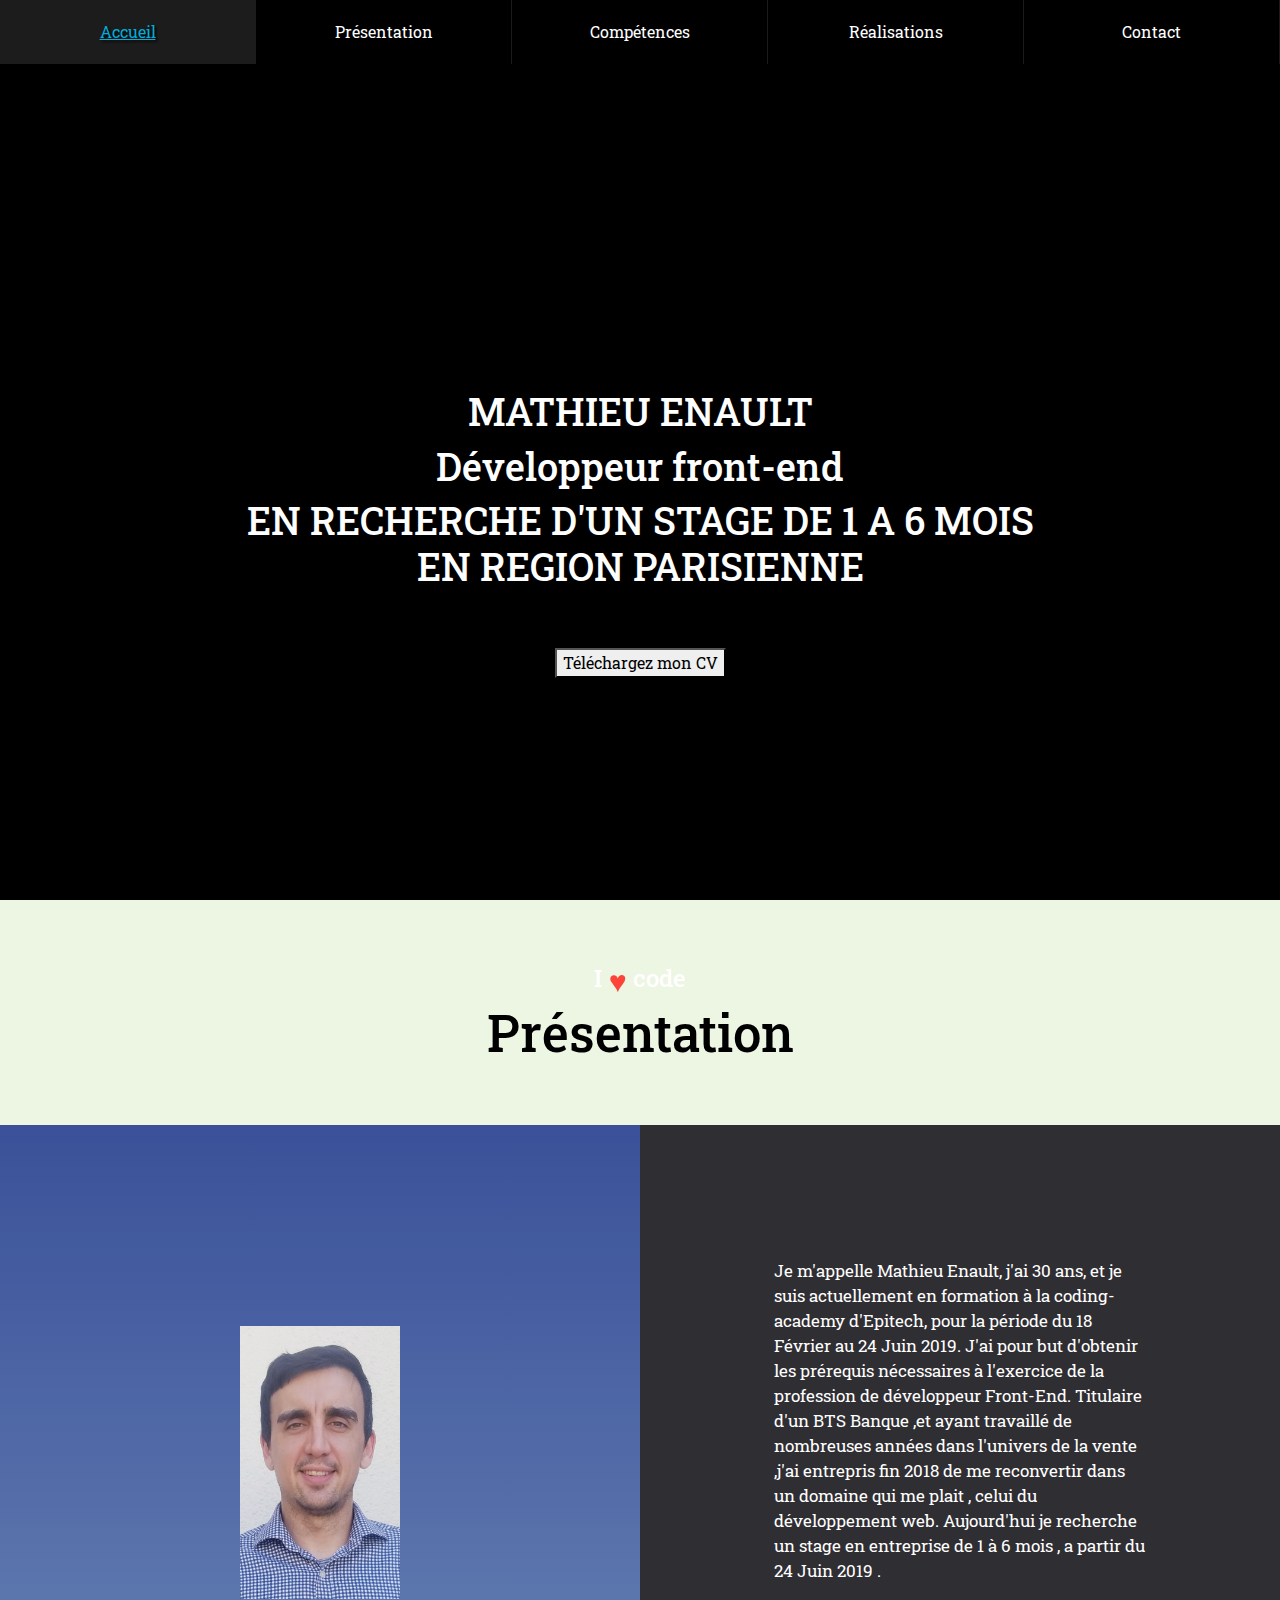
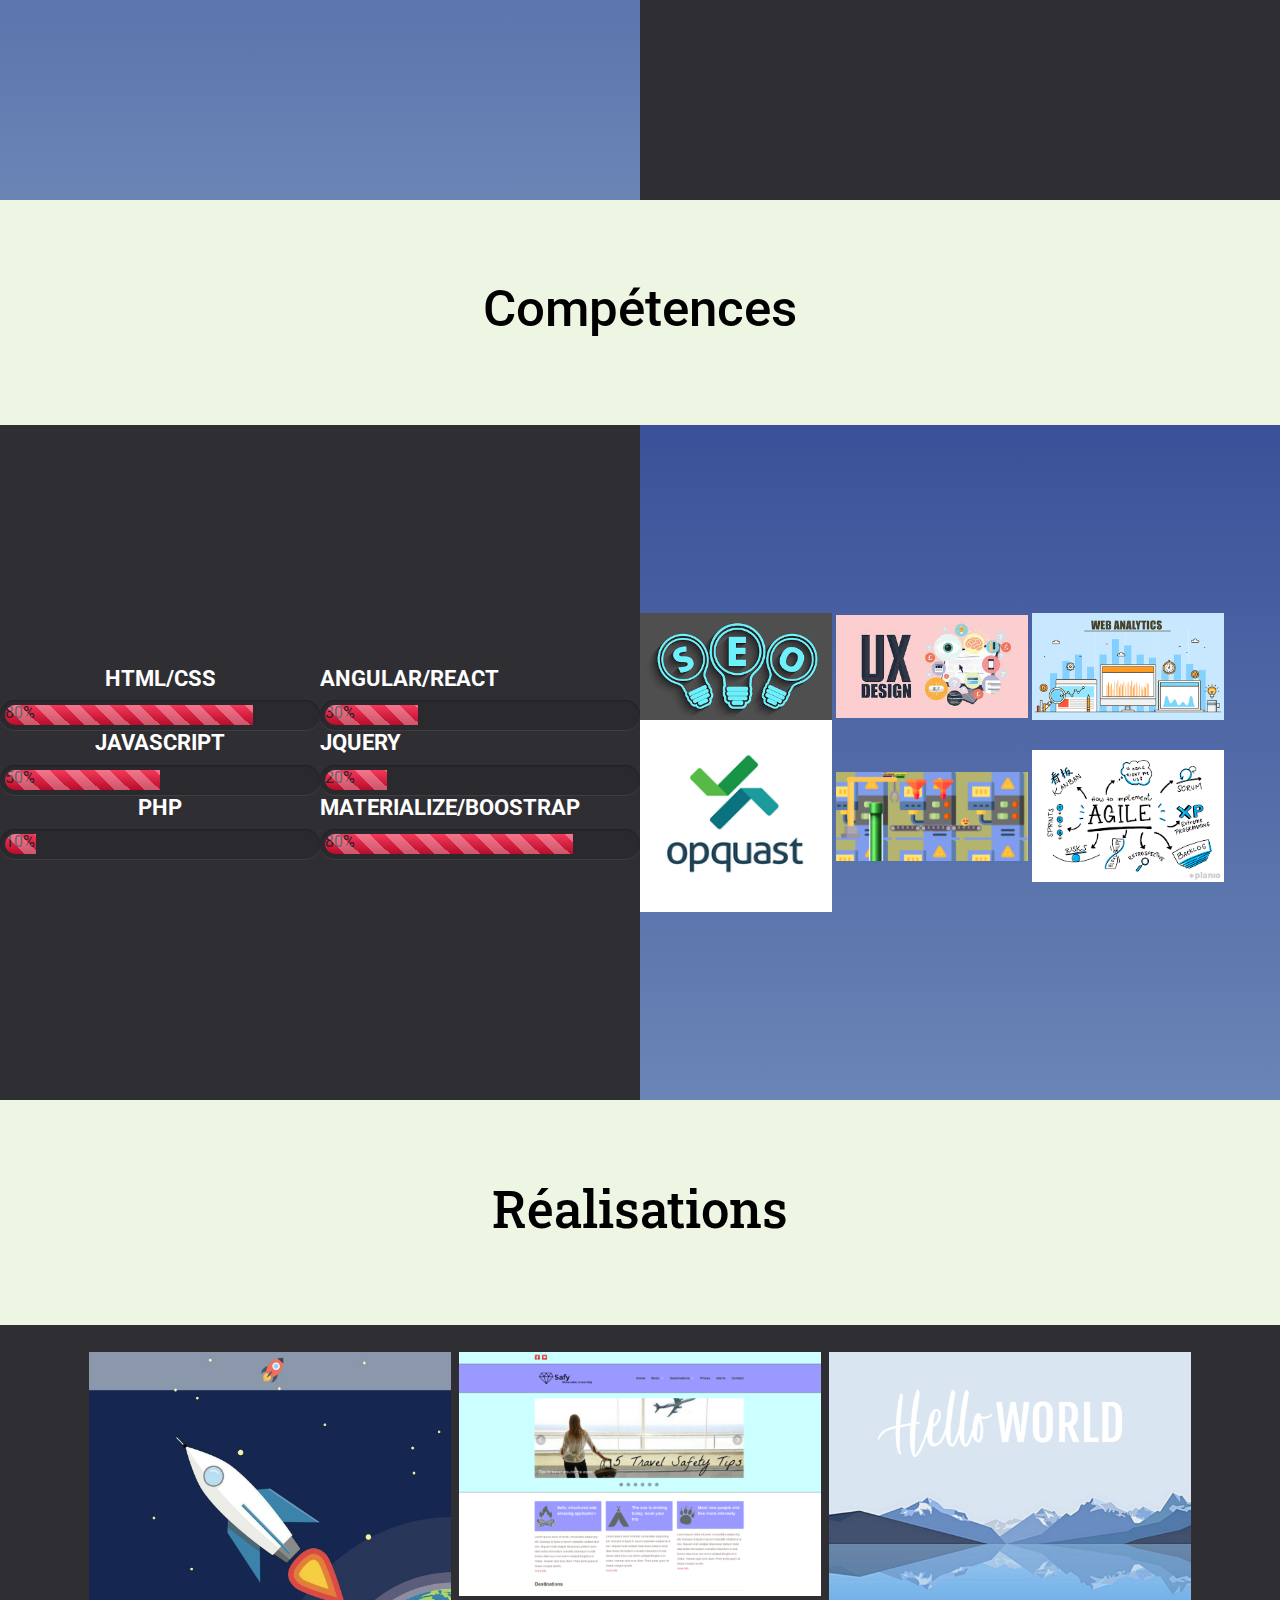
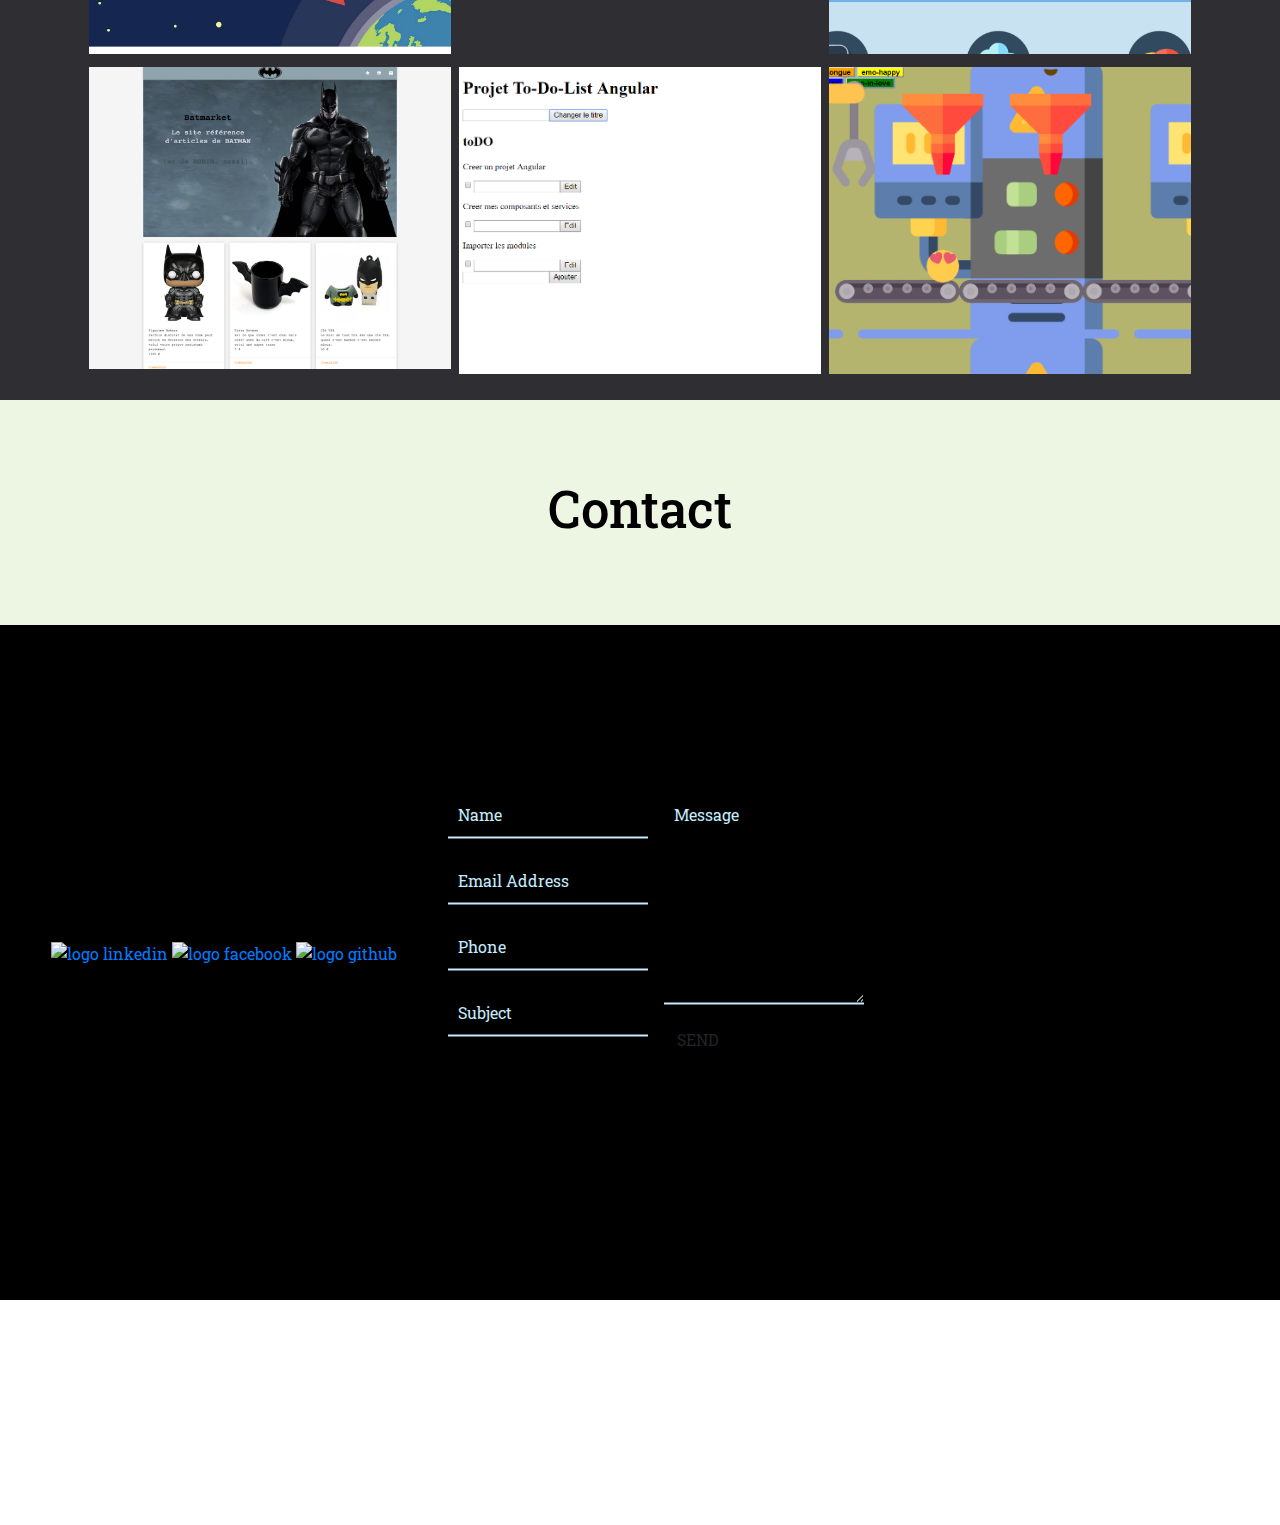
==== commit 6914deb7: "changement text-pres et navbars" ====
--- a/index.html
+++ b/index.html
@@ -25,12 +25,12 @@
             <ul>
                 <li><a href="#" >Accueil</a></li>
                 <li>
-                    <a href="#" >Présentation</a>
+                    <a href="#conteneur-pres" >Présentation</a>
                 </li>
-                <li><a href="#">Compétences</a></li>
-                <li><a href="#">Réalisations</a>
+                <li><a href="#Compétences">Compétences</a></li>
+                <li><a href="#slide3">Réalisations</a>
                 </li>
-                <li onclick="scroll()"><a href="#">Contact</a></li>
+                <li onclick="scroll()"><a href="#Contact">Contact</a></li>
             </ul>
             <div style="clear:both;"></div>
         </nav>            
@@ -57,7 +57,7 @@
                 <div class="presentation">
                     <p class="text_pres">Je m'appelle Mathieu Enault, j'ai 30 ans, et je suis actuellement en formation à la coding-academy d'Epitech, pour la période du 18 Février au 24 Juin 2019.
                         J'ai pour but d'obtenir les prérequis nécessaires à l'exercice de la profession de développeur Front-End.
-                        Titulaire d'un BTS Banque ,et ayant travaillé de nombreuses années dans l'univers de la vente ,j'ai entrepris fin 2018 de me reconvertir dans un domaine qui me passionne le plus, celui du développement web.
+                        Titulaire d'un BTS Banque ,et ayant travaillé de nombreuses années dans l'univers de la vente ,j'ai entrepris fin 2018 de me reconvertir dans un domaine qui me plait , celui du développement web.
                         Aujourd'hui je recherche un stage en entreprise de 1 à 6 mois , a partir du 24 Juin 2019 .
                     </p>
                 </div>
@@ -66,7 +66,7 @@
         <div id="slide2">
                 <div class="presentation-titre">
                 
-                <h2>Compétences</h2>
+                <h2 id="Compétences">Compétences</h2>
             </div>
 
             <div class="competences">
@@ -160,9 +160,9 @@
         <footer>
              <div class="presentation-titre">
                 
-                <h2>Contact</h2>
-            </div>
-            
+                <h2 id="Contact">Contact</h2>
+            </div>
+        
             <div class="logos">
                     <a href="http://www.google.com"><img class="linkedin" alt="logo linkedin" src="https://img.icons8.com/nolan/64/000000/linkedin.png"></a>
                     <a href="http://www.facebook.com/mathieu.enault"><img class="facebook" alt="logo facebook" src="https://img.icons8.com/nolan/64/000000/facebook.png"></a>
--- a/stylesheets/screen.css
+++ b/stylesheets/screen.css
@@ -388,27 +388,28 @@
 }
 /* line 383, ../sass/screen.scss */
 #conteneur-pres .photo-text .presentation .text_pres {
+  padding: 21%;
   font-size: 1.3vw;
-  margin: 2%;
+  height: 100%;
+  width: 100%;
   font-family: 'Roboto Slab', serif;
 }
 
-/* line 399, ../sass/screen.scss */
+/* line 402, ../sass/screen.scss */
 .slide_inside {
   width: 100%;
   margin: 0 auto;
 }
 
-/* line 404, ../sass/screen.scss */
+/* line 407, ../sass/screen.scss */
 #slide2 {
   height: 100vh;
   width: 100%;
   display: flex;
   flex-direction: column;
   justify-content: center;
-  text-align: center;
-}
-/* line 413, ../sass/screen.scss */
+}
+/* line 415, ../sass/screen.scss */
 #slide2 .presentation-titre {
   display: flex;
   flex-direction: column;
@@ -416,29 +417,29 @@
   background: #edf5e3;
   height: 25vh;
 }
-/* line 420, ../sass/screen.scss */
+/* line 422, ../sass/screen.scss */
 #slide2 .presentation-titre h2 {
   font-size: 4vw;
 }
-/* line 425, ../sass/screen.scss */
+/* line 427, ../sass/screen.scss */
 #slide2 .competences {
   display: flex;
   flex-direction: row;
   height: 75vh;
 }
-/* line 430, ../sass/screen.scss */
+/* line 432, ../sass/screen.scss */
 #slide2 .competences .wrapper2 {
   width: 50%;
   display: flex;
   background: #2F2E33;
 }
-/* line 436, ../sass/screen.scss */
+/* line 438, ../sass/screen.scss */
 #slide2 .competences .wrapper2 h1 {
   text-align: center;
   text-transform: uppercase;
   margin-top: 40px;
 }
-/* line 444, ../sass/screen.scss */
+/* line 446, ../sass/screen.scss */
 #slide2 .competences .wrapper2 h2 {
   text-align: left;
   color: rgba(255, 255, 255, 0.5);
@@ -446,7 +447,7 @@
   font-weight: bold;
   color: white;
 }
-/* line 453, ../sass/screen.scss */
+/* line 455, ../sass/screen.scss */
 #slide2 .competences .wrapper2 .hjp {
   width: 50%;
   display: flex;
@@ -456,16 +457,16 @@
   align-items: center;
   margin: 0 auto;
 }
-/* line 463, ../sass/screen.scss */
+/* line 465, ../sass/screen.scss */
 #slide2 .competences .wrapper2 .hjp div {
   width: 100%;
 }
-/* line 469, ../sass/screen.scss */
+/* line 471, ../sass/screen.scss */
 #slide2 .competences .wrapper2 .hjp div#lang {
   margin: 0 auto;
   width: 80%;
 }
-/* line 473, ../sass/screen.scss */
+/* line 475, ../sass/screen.scss */
 #slide2 .competences .wrapper2 .hjp div#lang .line {
   height: 25px;
   max-width: 80%;
@@ -475,7 +476,7 @@
   padding: 0 0 0 10px;
   position: relative;
 }
-/* line 484, ../sass/screen.scss */
+/* line 486, ../sass/screen.scss */
 #slide2 .competences .wrapper2 .hjp div#lang .line :before {
   content: '';
   width: 100%;
@@ -487,7 +488,7 @@
   background: #d2d6d7;
   border-radius: 15px;
 }
-/* line 499, ../sass/screen.scss */
+/* line 501, ../sass/screen.scss */
 #slide2 .competences .wrapper2 .hjp div#lang .line :after {
   content: '';
   background: #333;
@@ -502,7 +503,7 @@
   z-index: -1;
   border-radius: 15px;
 }
-/* line 540, ../sass/screen.scss */
+/* line 542, ../sass/screen.scss */
 #slide2 .competences .wrapper2 .arm {
   width: 50%;
   display: flex;
@@ -510,16 +511,16 @@
   justify-content: center;
   z-index: 1;
 }
-/* line 550, ../sass/screen.scss */
+/* line 552, ../sass/screen.scss */
 #slide2 .competences .wrapper2 .arm div {
   width: 100%;
 }
-/* line 556, ../sass/screen.scss */
+/* line 558, ../sass/screen.scss */
 #slide2 .competences .wrapper2 .arm div#lang {
   margin: 0 auto;
   width: 80%;
 }
-/* line 562, ../sass/screen.scss */
+/* line 564, ../sass/screen.scss */
 #slide2 .competences .wrapper2 .arm div#lang .line {
   height: 25px;
   max-width: 80%;
@@ -529,19 +530,19 @@
   padding: 0 0 0 10px;
   position: relative;
 }
-/* line 573, ../sass/screen.scss */
+/* line 575, ../sass/screen.scss */
 #slide2 .competences .wrapper2 .arm div#lang .line .line4:after {
   max-width: 30%;
 }
-/* line 578, ../sass/screen.scss */
+/* line 580, ../sass/screen.scss */
 #slide2 .competences .wrapper2 .arm div#lang .line .line5:after {
   max-width: 20%;
 }
-/* line 582, ../sass/screen.scss */
+/* line 584, ../sass/screen.scss */
 #slide2 .competences .wrapper2 .arm div#lang .line .line6:after {
   max-width: 80%;
 }
-/* line 587, ../sass/screen.scss */
+/* line 589, ../sass/screen.scss */
 #slide2 .competences .wrapper2 .arm div#lang .line :before {
   content: '';
   width: 100%;
@@ -553,7 +554,7 @@
   background: #d2d6d7;
   border-radius: 15px;
 }
-/* line 600, ../sass/screen.scss */
+/* line 602, ../sass/screen.scss */
 #slide2 .competences .wrapper2 .arm div#lang .line :after {
   content: '';
   background: #333;
@@ -568,11 +569,11 @@
   z-index: -1;
   border-radius: 15px;
 }
-/* line 624, ../sass/screen.scss */
+/* line 626, ../sass/screen.scss */
 #slide2 .competences .wrapper2 .arm .lang {
   width: 80%;
 }
-/* line 647, ../sass/screen.scss */
+/* line 649, ../sass/screen.scss */
 #slide2 .competences .others {
   height: 100%;
   width: 50%;
@@ -581,12 +582,12 @@
   flex-direction: column;
   justify-content: center;
 }
-/* line 657, ../sass/screen.scss */
+/* line 659, ../sass/screen.scss */
 #slide2 .competences .others .others-details img {
   width: 30%;
 }
 
-/* line 682, ../sass/screen.scss */
+/* line 684, ../sass/screen.scss */
 #slide3 {
   height: 100vh;
   width: 100%;
@@ -597,7 +598,7 @@
   flex-direction: column;
   font-family: 'Roboto Slab', serif;
 }
-/* line 693, ../sass/screen.scss */
+/* line 695, ../sass/screen.scss */
 #slide3 .presentation-titre {
   display: flex;
   flex-direction: column;
@@ -605,12 +606,12 @@
   background: #edf5e3;
   height: 25vh;
 }
-/* line 700, ../sass/screen.scss */
+/* line 702, ../sass/screen.scss */
 #slide3 .presentation-titre h2 {
   font-size: 4vw;
   color: black;
 }
-/* line 706, ../sass/screen.scss */
+/* line 708, ../sass/screen.scss */
 #slide3 h2 {
   color: black;
   display: flex;
@@ -620,7 +621,7 @@
   text-align: center;
   height: 100%;
 }
-/* line 717, ../sass/screen.scss */
+/* line 719, ../sass/screen.scss */
 #slide3 .container {
   height: 70vh;
   display: grid;
@@ -632,11 +633,11 @@
   grid-template-rows: 1fr 1fr;
   grid-auto-rows: 200px;
 }
-/* line 730, ../sass/screen.scss */
+/* line 732, ../sass/screen.scss */
 #slide3 .container img {
   width: 100%;
 }
-/* line 735, ../sass/screen.scss */
+/* line 737, ../sass/screen.scss */
 #slide3 .container .cell {
   color: white;
   font-size: 3rem;
@@ -645,12 +646,12 @@
   margin: 4px;
   transition: width 1s, height 1s;
 }
-/* line 746, ../sass/screen.scss */
+/* line 748, ../sass/screen.scss */
 #slide3 .container .cell :hover {
   opacity: 0.7;
 }
 
-/* line 776, ../sass/screen.scss */
+/* line 778, ../sass/screen.scss */
 .logos {
   width: 35%;
   height: 30%;
@@ -660,7 +661,7 @@
   text-align: center;
 }
 
-/* line 786, ../sass/screen.scss */
+/* line 788, ../sass/screen.scss */
 .formulaire {
   width: 65%;
   height: 50%;
@@ -669,7 +670,7 @@
   transform: translateY(-65%);
 }
 
-/* line 795, ../sass/screen.scss */
+/* line 797, ../sass/screen.scss */
 .presentation-titre {
   display: flex;
   flex-direction: column;
@@ -678,13 +679,13 @@
   height: 25vh;
   text-align: center;
 }
-/* line 804, ../sass/screen.scss */
+/* line 806, ../sass/screen.scss */
 .presentation-titre h2 {
   font-size: 4vw;
   color: black;
 }
 
-/* line 812, ../sass/screen.scss */
+/* line 814, ../sass/screen.scss */
 .contact-form {
   display: flex;
   width: 50%;
@@ -693,20 +694,20 @@
   box-shadow: 0 0 10px rgba(0, 0, 0, 0.3);
 }
 
-/* line 822, ../sass/screen.scss */
+/* line 824, ../sass/screen.scss */
 .input-fields {
   display: flex;
   flex-direction: column;
   margin-right: 4%;
 }
 
-/* line 828, ../sass/screen.scss */
+/* line 830, ../sass/screen.scss */
 .input-fields,
 .msg {
   width: 48%;
 }
 
-/* line 833, ../sass/screen.scss */
+/* line 835, ../sass/screen.scss */
 .input-fields .input,
 .msg textarea {
   margin: 10px 0;
@@ -718,30 +719,30 @@
   width: 100%;
 }
 
-/* line 844, ../sass/screen.scss */
+/* line 846, ../sass/screen.scss */
 .msg textarea {
   height: 212px;
 }
 
-/* line 848, ../sass/screen.scss */
+/* line 850, ../sass/screen.scss */
 ::-webkit-input-placeholder {
   /* Chrome/Opera/Safari */
   color: #c5ecfd;
 }
 
-/* line 853, ../sass/screen.scss */
+/* line 855, ../sass/screen.scss */
 ::-moz-placeholder {
   /* Firefox 19+ */
   color: #c5ecfd;
 }
 
-/* line 858, ../sass/screen.scss */
+/* line 860, ../sass/screen.scss */
 :-ms-input-placeholder {
   /* IE 10+ */
   color: #c5ecfd;
 }
 
-/* line 863, ../sass/screen.scss */
+/* line 865, ../sass/screen.scss */
 .btn {
   background: #39b7dd;
   text-align: center;
@@ -753,43 +754,43 @@
 }
 
 @media screen and (max-width: 600px) {
-  /* line 874, ../sass/screen.scss */
+  /* line 876, ../sass/screen.scss */
   header#particles-js {
     height: 400px;
   }
 
-  /* line 878, ../sass/screen.scss */
+  /* line 880, ../sass/screen.scss */
   .contenu-accueil {
     height: 320px;
   }
-  /* line 881, ../sass/screen.scss */
+  /* line 883, ../sass/screen.scss */
   .contenu-accueil a {
     padding-right: 30%;
   }
 
-  /* line 892, ../sass/screen.scss */
+  /* line 894, ../sass/screen.scss */
   .logos {
     display: block;
   }
 
-  /* line 898, ../sass/screen.scss */
+  /* line 900, ../sass/screen.scss */
   .contact-form {
     flex-direction: column;
     width: 100%;
   }
 
-  /* line 903, ../sass/screen.scss */
+  /* line 905, ../sass/screen.scss */
   .msg textarea {
     height: 60%;
   }
 
-  /* line 907, ../sass/screen.scss */
+  /* line 909, ../sass/screen.scss */
   .input-fields,
   .msg {
     width: 80%;
   }
 }
-/* line 914, ../sass/screen.scss */
+/* line 916, ../sass/screen.scss */
 .final__animation-bar-1 {
   position: relative;
   display: block;
@@ -801,7 +802,7 @@
   box-shadow: inset 0 1px 2px rgba(0, 0, 0, 0.25), 0 1px rgba(255, 255, 255, 0.08);
 }
 
-/* line 925, ../sass/screen.scss */
+/* line 927, ../sass/screen.scss */
 .final__animation-bar-1 span {
   position: relative;
   display: inline-block;
@@ -812,10 +813,10 @@
   background-color: #f56982;
   background-size: 100%;
   background-image: linear-gradient(to bottom, #f2395a, #b90c2b);
-  animation: progress-anim-1 10s linear;
-}
-
-/* line 938, ../sass/screen.scss */
+  animation: progress-anim-1 7s linear;
+}
+
+/* line 940, ../sass/screen.scss */
 .final__animation-bar-1 span:after {
   position: absolute;
   top: 0;
@@ -852,7 +853,7 @@
     width: 80%;
   }
 }
-/* line 987, ../sass/screen.scss */
+/* line 989, ../sass/screen.scss */
 .facebook:hover,
 .linkedin:hover,
 .github:hover {
@@ -868,7 +869,7 @@
   animation: bounce 1.2s ease-out;
 }
 
-/* line 1009, ../sass/screen.scss */
+/* line 1011, ../sass/screen.scss */
 footer {
   font-family: 'Roboto Slab', serif;
   width: 100%;
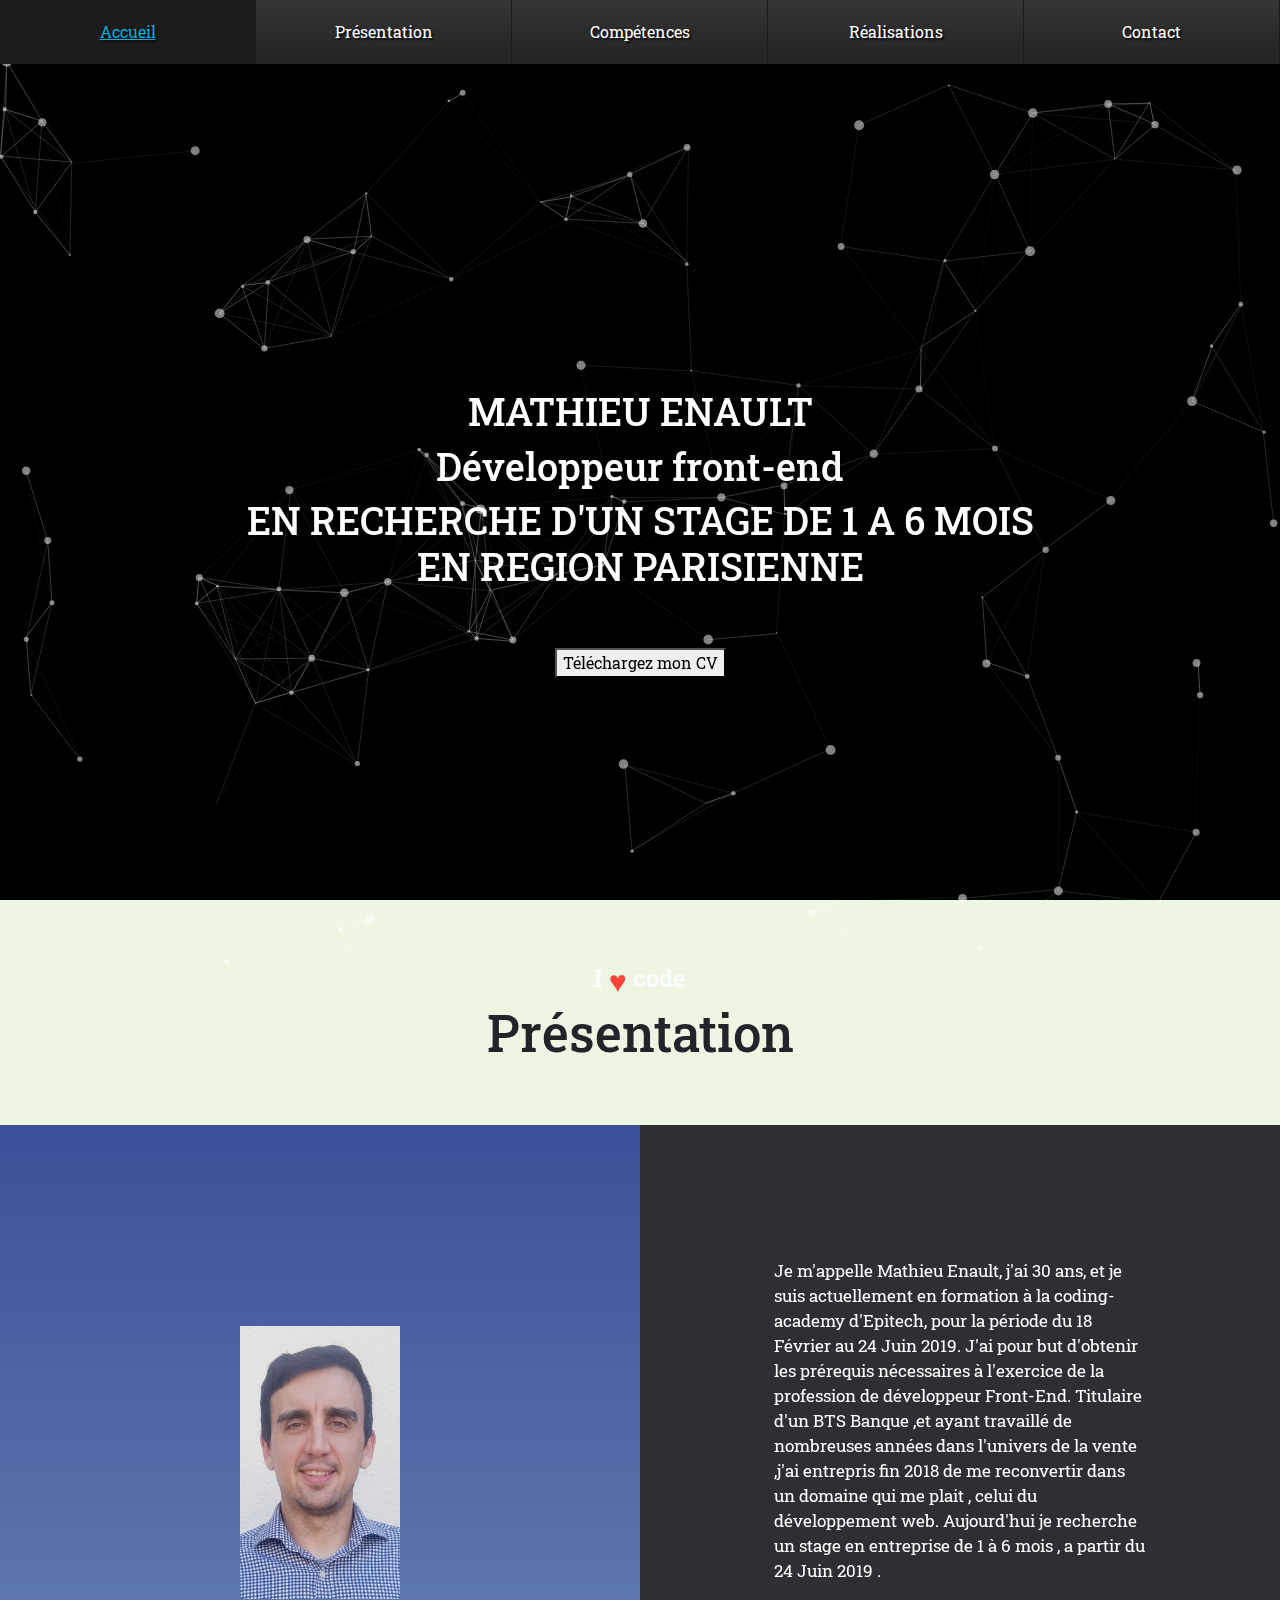
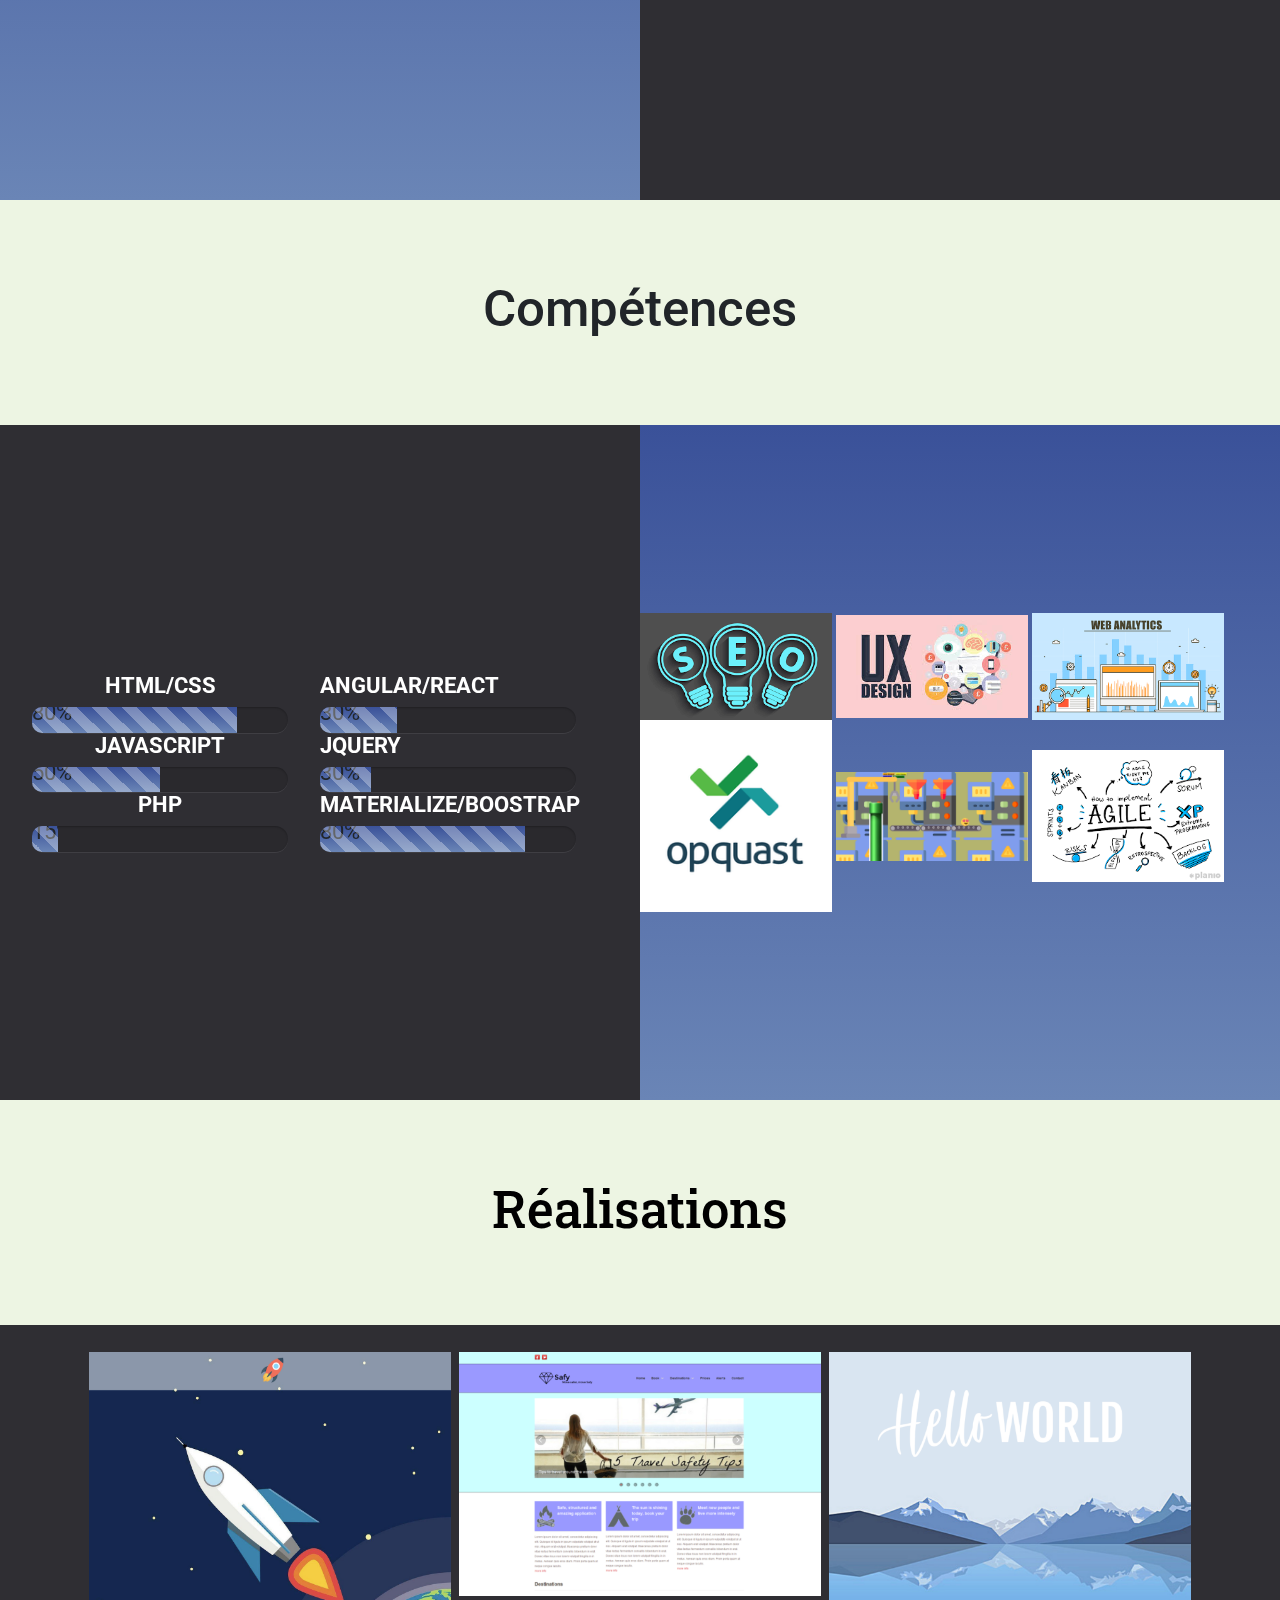
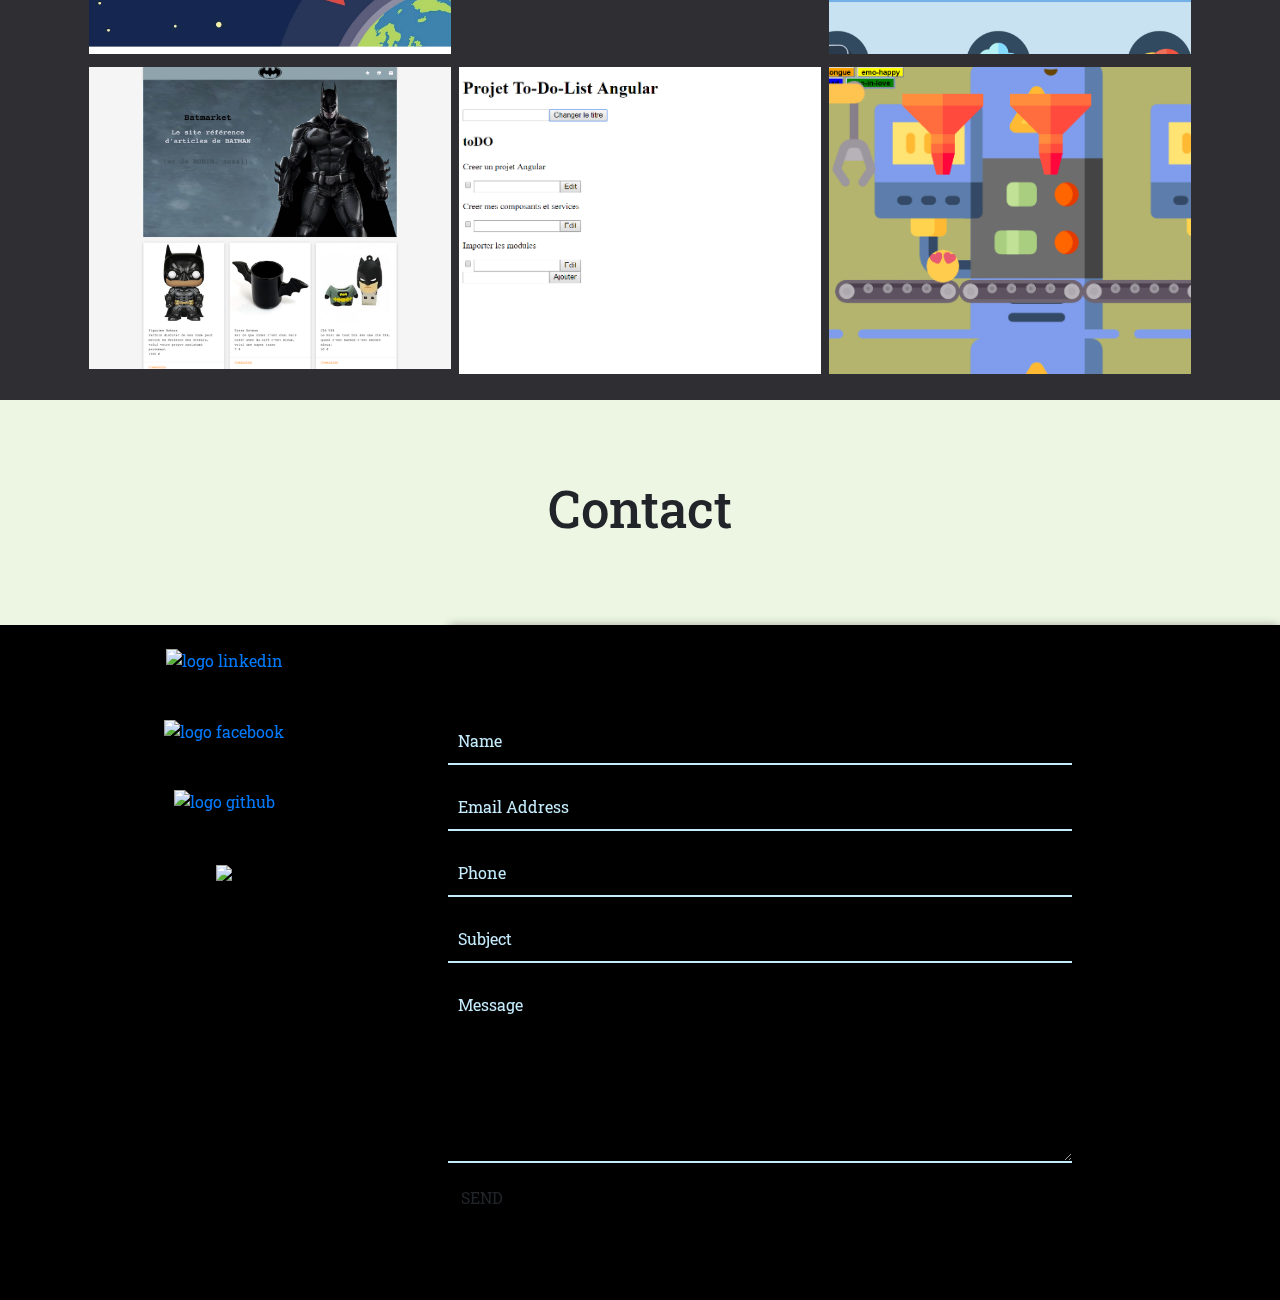
==== commit e7938d23: "nav-bar et progress-bar ok" ====
--- a/index.html
+++ b/index.html
@@ -14,6 +14,7 @@
     <script src="https://cdnjs.cloudflare.com/ajax/libs/popper.js/1.14.7/umd/popper.min.js" integrity="sha384-UO2eT0CpHqdSJQ6hJty5KVphtPhzWj9WO1clHTMGa3JDZwrnQq4sF86dIHNDz0W1" crossorigin="anonymous"></script>
     <script src="https://stackpath.bootstrapcdn.com/bootstrap/4.3.1/js/bootstrap.min.js" integrity="sha384-JjSmVgyd0p3pXB1rRibZUAYoIIy6OrQ6VrjIEaFf/nJGzIxFDsf4x0xIM+B07jRM" crossorigin="anonymous"></script>
     <link href="https://fonts.googleapis.com/css?family=Roboto+Slab|Special+Elite&display=swap" rel="stylesheet">
+    <script src="js/nav.min.js"> </script>
 </head>
 
 <body>
@@ -77,25 +78,25 @@
                             <span style="width:80%">80%</span>
                         </div>
                         <h2>JAVASCRIPT</h2>
-                        <div class="final__animation-bar-1">
+                        <div class="final__animation-bar-2">
                             <span style="width:50%">50%</span>
                         </div>
                         <h2>PHP</h2>
-                        <div class="final__animation-bar-1">
-                            <span style="width:10%">10%</span>
+                        <div class="final__animation-bar-3">
+                            <span style="width:10%">15%</span>
                         </div>
                     </div>
                     <div class="arm">
                         <h2>ANGULAR/REACT</h2>
-                        <div class="final__animation-bar-1">
+                        <div class="final__animation-bar-4">
                             <span style="width:30%">30%</span>
                         </div>
                         <h2>JQUERY</h2>
-                        <div class="final__animation-bar-1">
-                            <span style="width:20%">20%</span>
+                        <div class="final__animation-bar-5">
+                            <span style="width:20%">30%</span>
                         </div>
                         <h2>MATERIALIZE/BOOSTRAP</h2>
-                        <div class="final__animation-bar-1">
+                        <div class="final__animation-bar-6">
                             <span style="width:80%">80%</span>
                         </div>
                     </div>
@@ -162,12 +163,16 @@
                 
                 <h2 id="Contact">Contact</h2>
             </div>
-        
+        <div class="contenu-footer">
             <div class="logos">
                     <a href="http://www.google.com"><img class="linkedin" alt="logo linkedin" src="https://img.icons8.com/nolan/64/000000/linkedin.png"></a>
                     <a href="http://www.facebook.com/mathieu.enault"><img class="facebook" alt="logo facebook" src="https://img.icons8.com/nolan/64/000000/facebook.png"></a>
                     <a href="https://github.com/Mathieu94110"><img class="github" alt="logo github" src="https://img.icons8.com/nolan/64/000000/github.png"></a>
-                </div>
+                    <div onclick="alert( '0615218101')"><img id="cell-phone" src="https://img.icons8.com/nolan/64/000000/cell-phone.png"></div>
+    
+                </div>
+            
+                
             
 
 
@@ -185,11 +190,11 @@
                     </div>
                 </div>
             </div>
-      
+      </div>
         </footer>
     </div>
     <script src="script.js"></script>
-    <script type="text/javascript" src="js/nav.min.js"></script>
+    
     <script src="https://code.jquery.com/jquery-3.4.1.js" integrity="sha256-WpOohJOqMqqyKL9FccASB9O0KwACQJpFTUBLTYOVvVU=" crossorigin="anonymous"></script>
     <script type="text/javascript">
     
--- a/stylesheets/screen.css
+++ b/stylesheets/screen.css
@@ -1,926 +1,1329 @@
-/* Welcome to Compass.
- * In this file you should write your main styles. (or centralize your imports)
- * Import this file using the following HTML or equivalent:
- * <link href="/stylesheets/screen.css" media="screen, projection" rel="stylesheet" type="text/css" /> */
-/*********************
-VARIABLES
-**********************/
-/*Controls Menu top & bottom padding*/
-/*Contols Menu left & right padding*/
-/*Control Menu Color Scheme*/
-/*********************
-RESPONSIVE BREAKPOINTS
-**********************/
-@import url("https://fonts.googleapis.com/css?family=Roboto");
-/* line 5, ../../../../../../Ruby25-x64/lib/ruby/gems/2.5.0/gems/compass-core-1.0.3/stylesheets/compass/reset/_utilities.scss */
-html, body, div, span, applet, object, iframe,
-h1, h2, h3, h4, h5, h6, p, blockquote, pre,
-a, abbr, acronym, address, big, cite, code,
-del, dfn, em, img, ins, kbd, q, s, samp,
-small, strike, strong, sub, sup, tt, var,
-b, u, i, center,
-dl, dt, dd, ol, ul, li,
-fieldset, form, label, legend,
-table, caption, tbody, tfoot, thead, tr, th, td,
-article, aside, canvas, details, embed,
-figure, figcaption, footer, header, hgroup,
-menu, nav, output, ruby, section, summary,
-time, mark, audio, video {
-  margin: 0;
-  padding: 0;
-  border: 0;
-  font: inherit;
-  font-size: 100%;
-  vertical-align: baseline;
-}
-
-/* line 22, ../../../../../../Ruby25-x64/lib/ruby/gems/2.5.0/gems/compass-core-1.0.3/stylesheets/compass/reset/_utilities.scss */
-html {
-  line-height: 1;
-}
-
-/* line 24, ../../../../../../Ruby25-x64/lib/ruby/gems/2.5.0/gems/compass-core-1.0.3/stylesheets/compass/reset/_utilities.scss */
-ol, ul {
-  list-style: none;
-}
-
-/* line 26, ../../../../../../Ruby25-x64/lib/ruby/gems/2.5.0/gems/compass-core-1.0.3/stylesheets/compass/reset/_utilities.scss */
-table {
-  border-collapse: collapse;
-  border-spacing: 0;
-}
-
-/* line 28, ../../../../../../Ruby25-x64/lib/ruby/gems/2.5.0/gems/compass-core-1.0.3/stylesheets/compass/reset/_utilities.scss */
-caption, th, td {
-  text-align: left;
-  font-weight: normal;
-  vertical-align: middle;
-}
-
-/* line 30, ../../../../../../Ruby25-x64/lib/ruby/gems/2.5.0/gems/compass-core-1.0.3/stylesheets/compass/reset/_utilities.scss */
-q, blockquote {
-  quotes: none;
-}
-/* line 103, ../../../../../../Ruby25-x64/lib/ruby/gems/2.5.0/gems/compass-core-1.0.3/stylesheets/compass/reset/_utilities.scss */
-q:before, q:after, blockquote:before, blockquote:after {
-  content: "";
-  content: none;
-}
-
-/* line 32, ../../../../../../Ruby25-x64/lib/ruby/gems/2.5.0/gems/compass-core-1.0.3/stylesheets/compass/reset/_utilities.scss */
-a img {
-  border: none;
-}
-
-/* line 116, ../../../../../../Ruby25-x64/lib/ruby/gems/2.5.0/gems/compass-core-1.0.3/stylesheets/compass/reset/_utilities.scss */
-article, aside, details, figcaption, figure, footer, header, hgroup, main, menu, nav, section, summary {
-  display: block;
-}
-
-/* line 44, ../sass/screen.scss */
-html,
-body {
-  margin: 0;
-  padding: 0;
-  width: 100%;
-  font-family: 'Roboto Slab', serif;
-}
-
-/* line 55, ../sass/screen.scss */
-header {
-  font-family: 'Roboto Slab', serif;
-  width: 100%;
-  height: 100vh;
-  background-color: black;
-  background-size: cover;
-    /***************************
-MOBILE NAV STYLES
-***************************/
-}
-/* line 62, ../sass/screen.scss */
-header nav {
-  width: 100%;
-  box-shadow: 0px 2px 2px rgba(0, 0, 0, 0.35);
-}
-@media (max-width: 715px) {
-  /* line 62, ../sass/screen.scss */
-  header nav {
-    margin: 65px 0 0 0;
-    max-height: 0;
-    overflow: hidden;
-    transition: all 0.5s ease;
-    background: #191919;
-  }
-}
-/* line 76, ../sass/screen.scss */
-header nav ul {
-  margin: 0 auto;
-  width: 100%;
-  list-style: none;
-}
-@media (max-width: 715px) {
-  /* line 76, ../sass/screen.scss */
-  header nav ul {
-    margin: 0;
-    padding: 0;
-    width: 100%;
-    box-shadow: 0px 1px 3px rgba(0, 0, 0, 0.7);
-    z-index: 15;
-  }
-}
-/* line 92, ../sass/screen.scss */
-header nav ul li {
-  float: left;
-  width: 20%;
-  position: relative;
-  z-index: 1;
-}
-@media (max-width: 715px) {
-  /* line 92, ../sass/screen.scss */
-  header nav ul li {
-    float: none;
-    position: relative;
-    margin: 0;
-    text-align: center;
-    margin: auto;
-    align-items: center;
-  }
-}
-/* line 107, ../sass/screen.scss */
-header nav ul li a {
-  display: block;
-  padding: 20px 25px;
-  text-align: center;
-  color: white;
-  text-decoration: none;
-  border-right: 1px solid #1c1c1c;
-  text-shadow: 2px 2px 2px rgba(0, 0, 0, 0.8);
-  transition: all 0.1s ease;
-}
-/* line 117, ../sass/screen.scss */
-header nav ul li a:hover {
-  background: #1c1c1c;
-  color: #00aedb;
-  transition: all 0.2s ease;
-}
-@media (max-width: 715px) {
-  /* line 107, ../sass/screen.scss */
-  header nav ul li a {
-    display: table;
-    margin: 0;
-    padding: 15px 2px;
-    color: white;
-    border-top: 1px solid rgba(0, 0, 0, 0.15);
-    box-shadow: inset 0px 1px 3px rgba(255, 255, 255, 0.03);
-    text-shadow: none;
-    width: 100%;
-  }
-}
-/* line 137, ../sass/screen.scss */
-header nav ul li:hover ul {
-  opacity: 1;
-  max-height: 1000px;
-  transition: all 0.3s ease;
-}
-@media (max-width: 715px) {
-  /* line 137, ../sass/screen.scss */
-  header nav ul li:hover ul {
-    max-height: 0;
-  }
-}
-/* line 156, ../sass/screen.scss */
-header .mobile {
-  display: none;
-  margin: 0;
-  padding: 20px 15px;
-  background: linear-gradient(to bottom, #353535 0%, #262626 100%);
-  position: absolute;
-  color: white;
-  text-decoration: none;
-  top: 15px;
-  right: 15px;
-  line-height: 0;
-  box-shadow: 0px 2px 2px rgba(0, 0, 0, 0.35);
-}
-@media (max-width: 715px) {
-  /* line 156, ../sass/screen.scss */
-  header .mobile {
-    display: table;
-  }
-}
-/* line 174, ../sass/screen.scss */
-header .active {
-  max-height: 9000px !important;
-  transition: all 1s ease;
-}
-@media (max-width: 715px) {
-  /* line 185, ../sass/screen.scss */
-  header .arrow {
-    display: block;
-    background: url(../images/arrow.png) no-repeat;
-    float: right;
-    height: 30px;
-    width: 30px;
-    position: absolute;
-    right: 25px;
-    top: 10px;
-    transition: all 0.3s ease;
-  }
-  /* line 196, ../sass/screen.scss */
-  header .arrow:hover {
-    cursor: pointer;
-  }
-  /* line 201, ../sass/screen.scss */
-  header .rotate {
-    transition: all 0.3s ease;
-    -webkit-transform: rotate(-180deg);
-    -moz-transform: rotate(-180deg);
-    -o-transform: rotate(-180deg);
-    transform: rotate(-180deg);
-  }
-}
-
-@keyframes progressAnimationStrike {
-  from {
-    width: 0;
-  }
-  to {
-    width: 100%;
-  }
-}
-/* line 225, ../sass/screen.scss */
-.contenu-accueil {
-  display: flex;
-  flex-direction: column;
-  justify-content: center;
-  text-align: center;
-  color: white;
-  height: 100%;
-  width: 100%;
-  position: absolute;
-  z-index: 100;
-  align-items: center;
-}
-/* line 242, ../sass/screen.scss */
-.contenu-accueil .texte-contenu-accueil {
-  padding-top: 6%;
-  padding-bottom: 4%;
-}
-/* line 247, ../sass/screen.scss */
-.contenu-accueil .texte-contenu-accueil h2 {
-  font-size: 3vw;
-  font-family: 'Roboto Slab', serif;
-}
-/* line 253, ../sass/screen.scss */
-.contenu-accueil a {
-  width: 15vw;
-  padding-bottom: 3%;
-}
-/* line 257, ../sass/screen.scss */
-.contenu-accueil a input {
-  margin: 0;
-  padding: auto;
-  border-radius: 15px;
-  margin: 2% 0%;
-}
-
-/* line 271, ../sass/screen.scss */
-.love {
-  display: inline-block;
-  position: relative;
-  top: .2em;
-  font-size: 1.4em;
-  color: #FC4538;
-  -webkit-transform: scale(0.9);
-  -moz-transform: scale(0.9);
-  transform: scale(0.9);
-  -webkit-animation: love .5s infinite linear alternate-reverse;
-  -moz-animation: love .5s infinite linear alternate-reverse;
-  animation: love .5s infinite linear alternate-reverse;
-  animation-duration: 0.5s;
-  animation-timing-function: linear;
-  animation-delay: 0s;
-  animation-iteration-count: infinite;
-  animation-direction: alternate-reverse;
-  animation-fill-mode: none;
-  animation-play-state: running;
-  animation-name: love;
-}
-
-@-webkit-keyframes love {
-  to {
-    -webkit-transform: scale(1.2);
-  }
-}
-@-moz-keyframes love {
-  to {
-    -moz-transform: scale(1.2);
-  }
-}
-@keyframes love {
-  to {
-    transform: scale(1.2);
-  }
-}
-/* line 315, ../sass/screen.scss */
-#conteneur-pres {
-  width: 100%;
-  display: block;
-  background-color: white;
-  text-align: center;
-  height: 100vh;
-  font-family: 'Roboto Slab', serif;
-}
-/* line 324, ../sass/screen.scss */
-#conteneur-pres .presentation-titre {
-  display: flex;
-  flex-direction: column;
-  justify-content: center;
-  background: #edf5e3;
-  height: 25vh;
-}
-/* line 331, ../sass/screen.scss */
-#conteneur-pres .presentation-titre h2 {
-  font-size: 4vw;
-}
-/* line 336, ../sass/screen.scss */
-#conteneur-pres .photo-text {
-  display: flex;
-  flex-direction: row;
-  height: 75%;
-  font-family: 'Roboto Slab', serif;
-}
-/* line 342, ../sass/screen.scss */
-#conteneur-pres .photo-text .moi {
-  width: 50%;
-  align-items: center;
-  text-align: center;
-  height: 100%;
-  background: linear-gradient(to top, #6a85b6 0%, #3A5199 100%);
-  display: flex;
-  flex-direction: column;
-  justify-content: center;
-}
-/* line 353, ../sass/screen.scss */
-#conteneur-pres .photo-text .moi img {
-  max-width: 25%;
-  cursor: pointer;
-}
-/* line 364, ../sass/screen.scss */
-#conteneur-pres .photo-text .presentation {
-  color: white;
-  font-size: 1.5vw;
-  flex: 1;
-  display: flex;
-  flex-direction: column;
-  align-items: center;
-  text-align: left;
-  justify-content: center;
-  max-width: 50%;
-  background: #2F2E33;
-  height: 100%;
-  margin-bottom: 0;
-  font-family: 'Roboto Slab', serif;
-}
-/* line 379, ../sass/screen.scss */
-#conteneur-pres .photo-text .presentation h3 {
-  font-size: 2vw;
-}
-/* line 383, ../sass/screen.scss */
-#conteneur-pres .photo-text .presentation .text_pres {
-  padding: 21%;
-  font-size: 1.3vw;
-  height: 100%;
-  width: 100%;
-  font-family: 'Roboto Slab', serif;
-}
-
-/* line 402, ../sass/screen.scss */
-.slide_inside {
-  width: 100%;
-  margin: 0 auto;
-}
-
-/* line 407, ../sass/screen.scss */
-#slide2 {
-  height: 100vh;
-  width: 100%;
-  display: flex;
-  flex-direction: column;
-  justify-content: center;
-}
-/* line 415, ../sass/screen.scss */
-#slide2 .presentation-titre {
-  display: flex;
-  flex-direction: column;
-  justify-content: center;
-  background: #edf5e3;
-  height: 25vh;
-}
-/* line 422, ../sass/screen.scss */
-#slide2 .presentation-titre h2 {
-  font-size: 4vw;
-}
-/* line 427, ../sass/screen.scss */
-#slide2 .competences {
-  display: flex;
-  flex-direction: row;
-  height: 75vh;
-}
-/* line 432, ../sass/screen.scss */
-#slide2 .competences .wrapper2 {
-  width: 50%;
-  display: flex;
-  background: #2F2E33;
-}
-/* line 438, ../sass/screen.scss */
-#slide2 .competences .wrapper2 h1 {
-  text-align: center;
-  text-transform: uppercase;
-  margin-top: 40px;
-}
-/* line 446, ../sass/screen.scss */
-#slide2 .competences .wrapper2 h2 {
-  text-align: left;
-  color: rgba(255, 255, 255, 0.5);
-  font-size: 1.7vw;
-  font-weight: bold;
-  color: white;
-}
-/* line 455, ../sass/screen.scss */
-#slide2 .competences .wrapper2 .hjp {
-  width: 50%;
-  display: flex;
-  flex-direction: column;
-  justify-content: center;
-  z-index: 1;
-  align-items: center;
-  margin: 0 auto;
-}
-/* line 465, ../sass/screen.scss */
-#slide2 .competences .wrapper2 .hjp div {
-  width: 100%;
-}
-/* line 471, ../sass/screen.scss */
-#slide2 .competences .wrapper2 .hjp div#lang {
-  margin: 0 auto;
-  width: 80%;
-}
-/* line 475, ../sass/screen.scss */
-#slide2 .competences .wrapper2 .hjp div#lang .line {
-  height: 25px;
-  max-width: 80%;
-  line-height: 25px;
-  font-size: 14px;
-  color: #fff;
-  padding: 0 0 0 10px;
-  position: relative;
-}
-/* line 486, ../sass/screen.scss */
-#slide2 .competences .wrapper2 .hjp div#lang .line :before {
-  content: '';
-  width: 100%;
-  position: absolute;
-  left: 0;
-  height: 20%;
-  top: 0;
-  z-index: -2;
-  background: #d2d6d7;
-  border-radius: 15px;
-}
-/* line 501, ../sass/screen.scss */
-#slide2 .competences .wrapper2 .hjp div#lang .line :after {
-  content: '';
-  background: #333;
-  height: 20%;
-  transition: 0.8s;
-  display: block;
-  width: 100%;
-  animation: animate 1 5s;
-  position: absolute;
-  top: 0;
-  left: 0;
-  z-index: -1;
-  border-radius: 15px;
-}
-/* line 542, ../sass/screen.scss */
-#slide2 .competences .wrapper2 .arm {
-  width: 50%;
-  display: flex;
-  flex-direction: column;
-  justify-content: center;
-  z-index: 1;
-}
-/* line 552, ../sass/screen.scss */
-#slide2 .competences .wrapper2 .arm div {
-  width: 100%;
-}
-/* line 558, ../sass/screen.scss */
-#slide2 .competences .wrapper2 .arm div#lang {
-  margin: 0 auto;
-  width: 80%;
-}
-/* line 564, ../sass/screen.scss */
-#slide2 .competences .wrapper2 .arm div#lang .line {
-  height: 25px;
-  max-width: 80%;
-  line-height: 25px;
-  font-size: 14px;
-  color: #fff;
-  padding: 0 0 0 10px;
-  position: relative;
-}
-/* line 575, ../sass/screen.scss */
-#slide2 .competences .wrapper2 .arm div#lang .line .line4:after {
-  max-width: 30%;
-}
-/* line 580, ../sass/screen.scss */
-#slide2 .competences .wrapper2 .arm div#lang .line .line5:after {
-  max-width: 20%;
-}
-/* line 584, ../sass/screen.scss */
-#slide2 .competences .wrapper2 .arm div#lang .line .line6:after {
-  max-width: 80%;
-}
-/* line 589, ../sass/screen.scss */
-#slide2 .competences .wrapper2 .arm div#lang .line :before {
-  content: '';
-  width: 100%;
-  position: absolute;
-  left: 0;
-  height: 20%;
-  top: 0;
-  z-index: -2;
-  background: #d2d6d7;
-  border-radius: 15px;
-}
-/* line 602, ../sass/screen.scss */
-#slide2 .competences .wrapper2 .arm div#lang .line :after {
-  content: '';
-  background: #333;
-  height: 20%;
-  transition: 0.8s;
-  display: block;
-  width: 100%;
-  animation: animate 1 5s;
-  position: absolute;
-  top: 0;
-  left: 0;
-  z-index: -1;
-  border-radius: 15px;
-}
-/* line 626, ../sass/screen.scss */
-#slide2 .competences .wrapper2 .arm .lang {
-  width: 80%;
-}
-/* line 649, ../sass/screen.scss */
-#slide2 .competences .others {
-  height: 100%;
-  width: 50%;
-  background-image: linear-gradient(to top, #6a85b6 0%, #3A5199 100%);
-  display: flex;
-  flex-direction: column;
-  justify-content: center;
-}
-/* line 659, ../sass/screen.scss */
-#slide2 .competences .others .others-details img {
-  width: 30%;
-}
-
-/* line 684, ../sass/screen.scss */
-#slide3 {
-  height: 100vh;
-  width: 100%;
-  background-color: #2F2E33;
-  background-size: cover;
-  font-family: 'Pacifico';
-  display: flex;
-  flex-direction: column;
-  font-family: 'Roboto Slab', serif;
-}
-/* line 695, ../sass/screen.scss */
-#slide3 .presentation-titre {
-  display: flex;
-  flex-direction: column;
-  justify-content: center;
-  background: #edf5e3;
-  height: 25vh;
-}
-/* line 702, ../sass/screen.scss */
-#slide3 .presentation-titre h2 {
-  font-size: 4vw;
-  color: black;
-}
-/* line 708, ../sass/screen.scss */
-#slide3 h2 {
-  color: black;
-  display: flex;
-  flex-direction: column;
-  justify-content: center;
-  font-size: 4vw;
-  text-align: center;
-  height: 100%;
-}
-/* line 719, ../sass/screen.scss */
-#slide3 .container {
-  height: 70vh;
-  display: grid;
-  z-index: 3;
-  margin: auto;
-  flex-direction: column;
-  justify-content: center;
-  grid-template-columns: 1fr 1fr 1fr;
-  grid-template-rows: 1fr 1fr;
-  grid-auto-rows: 200px;
-}
-/* line 732, ../sass/screen.scss */
-#slide3 .container img {
-  width: 100%;
-}
-/* line 737, ../sass/screen.scss */
-#slide3 .container .cell {
-  color: white;
-  font-size: 3rem;
-  text-align: center;
-  overflow: hidden;
-  margin: 4px;
-  transition: width 1s, height 1s;
-}
-/* line 748, ../sass/screen.scss */
-#slide3 .container .cell :hover {
-  opacity: 0.7;
-}
-
-/* line 778, ../sass/screen.scss */
-.logos {
-  width: 35%;
-  height: 30%;
-  float: left;
-  margin-top: 50vh;
-  transform: translateY(-50%);
-  text-align: center;
-}
-
-/* line 788, ../sass/screen.scss */
-.formulaire {
-  width: 65%;
-  height: 50%;
-  float: right;
-  margin-top: 50vh;
-  transform: translateY(-65%);
-}
-
-/* line 797, ../sass/screen.scss */
-.presentation-titre {
-  display: flex;
-  flex-direction: column;
-  justify-content: center;
-  background: #edf5e3;
-  height: 25vh;
-  text-align: center;
-}
-/* line 806, ../sass/screen.scss */
-.presentation-titre h2 {
-  font-size: 4vw;
-  color: black;
-}
-
-/* line 814, ../sass/screen.scss */
-.contact-form {
-  display: flex;
-  width: 50%;
-  background: rgba(0, 0, 0, 0.8);
-  border-radius: 5px;
-  box-shadow: 0 0 10px rgba(0, 0, 0, 0.3);
-}
-
-/* line 824, ../sass/screen.scss */
-.input-fields {
-  display: flex;
-  flex-direction: column;
-  margin-right: 4%;
-}
-
-/* line 830, ../sass/screen.scss */
-.input-fields,
-.msg {
-  width: 48%;
-}
-
-/* line 835, ../sass/screen.scss */
-.input-fields .input,
-.msg textarea {
-  margin: 10px 0;
-  background: transparent;
-  border: 0px;
-  border-bottom: 2px solid #c5ecfd;
-  padding: 10px;
-  color: #c5ecfd;
-  width: 100%;
-}
-
-/* line 846, ../sass/screen.scss */
-.msg textarea {
-  height: 212px;
-}
-
-/* line 850, ../sass/screen.scss */
-::-webkit-input-placeholder {
-  /* Chrome/Opera/Safari */
-  color: #c5ecfd;
-}
-
-/* line 855, ../sass/screen.scss */
-::-moz-placeholder {
-  /* Firefox 19+ */
-  color: #c5ecfd;
-}
-
-/* line 860, ../sass/screen.scss */
-:-ms-input-placeholder {
-  /* IE 10+ */
-  color: #c5ecfd;
-}
-
-/* line 865, ../sass/screen.scss */
-.btn {
-  background: #39b7dd;
-  text-align: center;
-  padding: 15px;
-  border-radius: 5px;
-  color: #fff;
-  cursor: pointer;
-  text-transform: uppercase;
-}
-
-@media screen and (max-width: 600px) {
-  /* line 876, ../sass/screen.scss */
-  header#particles-js {
-    height: 400px;
-  }
-
-  /* line 880, ../sass/screen.scss */
-  .contenu-accueil {
-    height: 320px;
-  }
-  /* line 883, ../sass/screen.scss */
-  .contenu-accueil a {
-    padding-right: 30%;
-  }
-
-  /* line 894, ../sass/screen.scss */
-  .logos {
-    display: block;
-  }
-
-  /* line 900, ../sass/screen.scss */
-  .contact-form {
-    flex-direction: column;
-    width: 100%;
-  }
-
-  /* line 905, ../sass/screen.scss */
-  .msg textarea {
-    height: 60%;
-  }
-
-  /* line 909, ../sass/screen.scss */
-  .input-fields,
-  .msg {
-    width: 80%;
-  }
-}
-/* line 916, ../sass/screen.scss */
-.final__animation-bar-1 {
-  position: relative;
-  display: block;
-  padding: 5px;
-  font-size: 16px;
-  line-height: 16px;
-  border-radius: 30px;
-  background: rgba(0, 0, 0, 0.1);
-  box-shadow: inset 0 1px 2px rgba(0, 0, 0, 0.25), 0 1px rgba(255, 255, 255, 0.08);
-}
-
-/* line 927, ../sass/screen.scss */
-.final__animation-bar-1 span {
-  position: relative;
-  display: inline-block;
-  vertical-align: middle;
-  height: 20px;
-  border-radius: 10px 0 0 10px;
-  overflow: hidden;
-  background-color: #f56982;
-  background-size: 100%;
-  background-image: linear-gradient(to bottom, #f2395a, #b90c2b);
-  animation: progress-anim-1 7s linear;
-}
-
-/* line 940, ../sass/screen.scss */
-.final__animation-bar-1 span:after {
-  position: absolute;
-  top: 0;
-  left: 0;
-  right: 0;
-  bottom: 0;
-  content: "";
-  background-size: 100%;
-  background-image: linear-gradient(45deg, #ffffff 25%, transparent 25%, transparent 50%, #ffffff 50%, #ffffff 75%, transparent 75%, transparent);
-  background-size: 30px 30px;
-  opacity: 0.3;
-  animation: progress-anim-1-after 0.5s infinite linear;
-}
-
-@-webkit-keyframes progress-anim-1 {
-  0% {
-    width: 0%;
-  }
-  50% {
-    width: 50%;
-  }
-  100% {
-    width: 80%;
-  }
-}
-@keyframes progress-anim-1 {
-  0% {
-    width: 0%;
-  }
-  50% {
-    width: 50%;
-  }
-  100% {
-    width: 80%;
-  }
-}
-/* line 989, ../sass/screen.scss */
-.facebook:hover,
-.linkedin:hover,
-.github:hover {
-  font-size: .8em;
-  text-align: center;
-  background-color: #111;
-  text-transform: uppercase;
-  position: relative;
-  font-weight: bold;
-  -webkit-animation: bounce 1.2s ease-out;
-  -moz-animation: bounce 800ms ease-out;
-  -o-animation: bounce 800ms ease-out;
-  animation: bounce 1.2s ease-out;
-}
-
-/* line 1011, ../sass/screen.scss */
-footer {
-  font-family: 'Roboto Slab', serif;
-  width: 100%;
-  height: 100vh;
-  background: black;
-  background-size: cover;
-}
-
-@keyframes bounce {
-  0% {
-    transform: translateY(0%);
-    opacity: 0;
-  }
-  15% {
-    transform: translateY(-30%);
-    padding-bottom: 5px;
-  }
-  30% {
-    transform: translateY(-15%);
-  }
-  40% {
-    transform: translateY(0%);
-    padding-bottom: 6px;
-  }
-  50% {
-    transform: translateY(-15%);
-  }
-  70% {
-    transform: translateY(-30%);
-    padding-bottom: 7px;
-  }
-  80% {
-    transform: translateY(-15%);
-  }
-  90% {
-    transform: translateY(0%);
-    padding-bottom: 8px;
-  }
-  95% {
-    transform: translateY(-7%);
-  }
-  97% {
-    transform: translateY(0%);
-    padding-bottom: 9px;
-  }
-  99% {
-    transform: translateY(-3%);
-  }
-  100% {
-    transform: translateY(0);
-    padding-bottom: 9px;
-    opacity: 1;
-  }
-}
+/* Welcome to Compass.
+ * In this file you should write your main styles. (or centralize your imports)
+ * Import this file using the following HTML or equivalent:
+ * <link href="/stylesheets/screen.css" media="screen, projection" rel="stylesheet" type="text/css" /> */
+/*********************
+VARIABLES
+**********************/
+/*Controls Menu top & bottom padding*/
+/*Contols Menu left & right padding*/
+/*Control Menu Color Scheme*/
+/*********************
+RESPONSIVE BREAKPOINTS
+**********************/
+@import url("https://fonts.googleapis.com/css?family=Roboto");
+/* line 5, ../../../../../../../../var/lib/gems/2.5.0/gems/compass-core-1.0.3/stylesheets/compass/reset/_utilities.scss */
+html, body, div, span, applet, object, iframe,
+h1, h2, h3, h4, h5, h6, p, blockquote, pre,
+a, abbr, acronym, address, big, cite, code,
+del, dfn, em, img, ins, kbd, q, s, samp,
+small, strike, strong, sub, sup, tt, var,
+b, u, i, center,
+dl, dt, dd, ol, ul, li,
+fieldset, form, label, legend,
+table, caption, tbody, tfoot, thead, tr, th, td,
+article, aside, canvas, details, embed,
+figure, figcaption, footer, header, hgroup,
+menu, nav, output, ruby, section, summary,
+time, mark, audio, video {
+  margin: 0;
+  padding: 0;
+  border: 0;
+  font: inherit;
+  font-size: 100%;
+  vertical-align: baseline;
+}
+
+/* line 22, ../../../../../../../../var/lib/gems/2.5.0/gems/compass-core-1.0.3/stylesheets/compass/reset/_utilities.scss */
+html {
+  line-height: 1;
+}
+
+/* line 24, ../../../../../../../../var/lib/gems/2.5.0/gems/compass-core-1.0.3/stylesheets/compass/reset/_utilities.scss */
+ol, ul {
+  list-style: none;
+}
+
+/* line 26, ../../../../../../../../var/lib/gems/2.5.0/gems/compass-core-1.0.3/stylesheets/compass/reset/_utilities.scss */
+table {
+  border-collapse: collapse;
+  border-spacing: 0;
+}
+
+/* line 28, ../../../../../../../../var/lib/gems/2.5.0/gems/compass-core-1.0.3/stylesheets/compass/reset/_utilities.scss */
+caption, th, td {
+  text-align: left;
+  font-weight: normal;
+  vertical-align: middle;
+}
+
+/* line 30, ../../../../../../../../var/lib/gems/2.5.0/gems/compass-core-1.0.3/stylesheets/compass/reset/_utilities.scss */
+q, blockquote {
+  quotes: none;
+}
+/* line 103, ../../../../../../../../var/lib/gems/2.5.0/gems/compass-core-1.0.3/stylesheets/compass/reset/_utilities.scss */
+q:before, q:after, blockquote:before, blockquote:after {
+  content: "";
+  content: none;
+}
+
+/* line 32, ../../../../../../../../var/lib/gems/2.5.0/gems/compass-core-1.0.3/stylesheets/compass/reset/_utilities.scss */
+a img {
+  border: none;
+}
+
+/* line 116, ../../../../../../../../var/lib/gems/2.5.0/gems/compass-core-1.0.3/stylesheets/compass/reset/_utilities.scss */
+article, aside, details, figcaption, figure, footer, header, hgroup, main, menu, nav, section, summary {
+  display: block;
+}
+
+/*Mixins */
+/* line 58, ../sass/screen.scss */
+body {
+  margin: 0;
+  padding: 0;
+  width: 100%;
+  font-family: 'Roboto Slab', serif;
+  overflow-x: hidden;
+}
+
+/* line 68, ../sass/screen.scss */
+header {
+  font-family: 'Roboto Slab', serif;
+  width: 100%;
+  height: 100vh;
+  background-color: black;
+  background-size: cover;
+    /***************************
+MOBILE NAV STYLES
+***************************/
+}
+/* line 75, ../sass/screen.scss */
+header nav {
+  width: 100%;
+  background: linear-gradient(to bottom, #353535 0%, #232323 100%);
+  box-shadow: 0px 2px 2px rgba(0, 0, 0, 0.35);
+}
+@media (max-width: 715px) {
+  /* line 75, ../sass/screen.scss */
+  header nav {
+    padding: 65px 0 0 0;
+    max-height: 0;
+    overflow: hidden;
+    transition: all 0.5s ease;
+    background: #212121;
+  }
+}
+/* line 90, ../sass/screen.scss */
+header nav ul {
+  margin: 0;
+  list-style: none;
+}
+@media (max-width: 715px) {
+  /* line 90, ../sass/screen.scss */
+  header nav ul {
+    margin: 0;
+    padding: 0;
+    box-shadow: 0px 1px 3px rgba(0, 0, 0, 0.7);
+    z-index: 15;
+  }
+}
+/* line 106, ../sass/screen.scss */
+header nav ul li {
+  float: left;
+  width: 20%;
+  position: relative;
+  z-index: 1;
+}
+@media (max-width: 715px) {
+  /* line 106, ../sass/screen.scss */
+  header nav ul li {
+    float: none;
+    position: relative;
+    margin: 0;
+    text-align: center;
+    margin: auto;
+    align-items: center;
+  }
+}
+/* line 122, ../sass/screen.scss */
+header nav ul li a {
+  display: block;
+  padding: 20px 25px;
+  text-align: center;
+  color: white;
+  text-decoration: none;
+  border-right: 1px solid #1c1c1c;
+  text-shadow: 2px 2px 2px rgba(0, 0, 0, 0.8);
+  transition: all 0.1s ease;
+}
+/* line 132, ../sass/screen.scss */
+header nav ul li a:hover {
+  background: #1c1c1c;
+  color: #00aedb;
+  transition: all 0.2s ease;
+}
+@media (max-width: 715px) {
+  /* line 122, ../sass/screen.scss */
+  header nav ul li a {
+    display: table;
+    margin: 0;
+    padding: 15px 2px;
+    color: white;
+    border-top: 1px solid rgba(0, 0, 0, 0.15);
+    box-shadow: inset 0px 1px 3px rgba(255, 255, 255, 0.03);
+    text-shadow: none;
+    width: 100%;
+  }
+}
+/* line 152, ../sass/screen.scss */
+header nav ul li:hover ul {
+  opacity: 1;
+  max-height: 1000px;
+  transition: all 0.3s ease;
+}
+@media (max-width: 715px) {
+  /* line 152, ../sass/screen.scss */
+  header nav ul li:hover ul {
+    max-height: 0;
+    z-index: 50;
+  }
+}
+/* line 172, ../sass/screen.scss */
+header .mobile {
+  display: none;
+  margin: 0;
+  padding: 20px 15px;
+  background: linear-gradient(to bottom, #353535 0%, #262626 100%);
+  position: absolute;
+  color: white;
+  text-decoration: none;
+  top: 15px;
+  right: 15px;
+  line-height: 0;
+  box-shadow: 0px 2px 2px rgba(0, 0, 0, 0.35);
+}
+@media (max-width: 715px) {
+  /* line 172, ../sass/screen.scss */
+  header .mobile {
+    display: table;
+  }
+}
+/* line 191, ../sass/screen.scss */
+header .active {
+  max-height: 9000px !important;
+  transition: all 1s ease;
+  position: absolute;
+  z-index: 200;
+}
+/* line 196, ../sass/screen.scss */
+header .active li {
+  width: 100%;
+}
+@media (max-width: 715px) {
+  /* line 206, ../sass/screen.scss */
+  header .arrow {
+    display: block;
+    float: right;
+    height: 30px;
+    width: 30px;
+    position: absolute;
+    right: 25px;
+    top: 10px;
+    transition: all 0.3s ease;
+  }
+  /* line 217, ../sass/screen.scss */
+  header .arrow:hover {
+    cursor: pointer;
+  }
+  /* line 222, ../sass/screen.scss */
+  header .rotate {
+    transition: all 0.3s ease;
+    -webkit-transform: rotate(-180deg);
+    -moz-transform: rotate(-180deg);
+    -o-transform: rotate(-180deg);
+    transform: rotate(-180deg);
+  }
+}
+
+@keyframes progressAnimationStrike {
+  from {
+    width: 0;
+  }
+  to {
+    width: 100%;
+  }
+}
+/* line 246, ../sass/screen.scss */
+.contenu-accueil {
+  display: flex;
+  flex-direction: column;
+  justify-content: center;
+  text-align: center;
+  color: white;
+  height: 100%;
+  width: 100%;
+  position: absolute;
+  z-index: 100;
+  align-items: center;
+}
+/* line 261, ../sass/screen.scss */
+.contenu-accueil .texte-contenu-accueil {
+  padding-top: 6%;
+  padding-bottom: 4%;
+}
+/* line 266, ../sass/screen.scss */
+.contenu-accueil .texte-contenu-accueil h2 {
+  font-size: 3vw;
+  font-family: 'Roboto Slab', serif;
+}
+/* line 272, ../sass/screen.scss */
+.contenu-accueil a {
+  width: 15vw;
+  padding-bottom: 3%;
+}
+/* line 276, ../sass/screen.scss */
+.contenu-accueil a input {
+  padding: auto;
+  border-radius: 15px;
+  margin: 2% 0%;
+}
+
+/* line 290, ../sass/screen.scss */
+.love {
+  display: inline-block;
+  position: relative;
+  top: .2em;
+  font-size: 1.4em;
+  color: #FC4538;
+  -webkit-transform: scale(0.9);
+  -moz-transform: scale(0.9);
+  transform: scale(0.9);
+  -webkit-animation: love .5s infinite linear alternate-reverse;
+  -moz-animation: love .5s infinite linear alternate-reverse;
+  animation: love .5s infinite linear alternate-reverse;
+  animation-duration: 0.5s;
+  animation-timing-function: linear;
+  animation-delay: 0s;
+  animation-iteration-count: infinite;
+  animation-direction: alternate-reverse;
+  animation-fill-mode: none;
+  animation-play-state: running;
+  animation-name: love;
+}
+
+@-webkit-keyframes love {
+  to {
+    -webkit-transform: scale(1.2);
+  }
+}
+@-moz-keyframes love {
+  to {
+    -moz-transform: scale(1.2);
+  }
+}
+@keyframes love {
+  to {
+    transform: scale(1.2);
+  }
+}
+/* line 334, ../sass/screen.scss */
+#conteneur-pres {
+  width: 100%;
+  display: block;
+  background-color: white;
+  text-align: center;
+  height: 100vh;
+  font-family: 'Roboto Slab', serif;
+}
+/* line 343, ../sass/screen.scss */
+#conteneur-pres .presentation-titre {
+  display: flex;
+  flex-direction: column;
+  justify-content: center;
+  background: #edf5e3;
+  height: 25vh;
+  text-align: center;
+}
+/* line 49, ../sass/screen.scss */
+#conteneur-pres .presentation-titre h2 {
+  font-size: 4vw;
+}
+/* line 347, ../sass/screen.scss */
+#conteneur-pres .photo-text {
+  display: flex;
+  flex-direction: row;
+  height: 75%;
+  font-family: 'Roboto Slab', serif;
+}
+/* line 353, ../sass/screen.scss */
+#conteneur-pres .photo-text .moi {
+  width: 50%;
+  align-items: center;
+  text-align: center;
+  height: 100%;
+  background: linear-gradient(to top, #6a85b6 0%, #3A5199 100%);
+  display: flex;
+  flex-direction: column;
+  justify-content: center;
+}
+/* line 362, ../sass/screen.scss */
+#conteneur-pres .photo-text .moi img {
+  max-width: 25%;
+  cursor: pointer;
+}
+/* line 373, ../sass/screen.scss */
+#conteneur-pres .photo-text .presentation {
+  color: white;
+  font-size: 1.5vw;
+  flex: 1;
+  display: flex;
+  flex-direction: column;
+  justify-content: center;
+  align-items: center;
+  text-align: left;
+  max-width: 50%;
+  background: #2F2E33;
+  height: 100%;
+  margin-bottom: 0;
+  font-family: 'Roboto Slab', serif;
+}
+/* line 387, ../sass/screen.scss */
+#conteneur-pres .photo-text .presentation h3 {
+  font-size: 2vw;
+}
+/* line 391, ../sass/screen.scss */
+#conteneur-pres .photo-text .presentation .text_pres {
+  padding: 21%;
+  font-size: 1.3vw;
+  height: 100%;
+  width: 100%;
+  font-family: 'Roboto Slab', serif;
+}
+
+/* line 410, ../sass/screen.scss */
+.slide_inside {
+  width: 100%;
+  margin: 0 auto;
+}
+
+/* line 415, ../sass/screen.scss */
+#slide2 {
+  height: 100vh;
+  width: 100%;
+  display: flex;
+  flex-direction: column;
+  justify-content: center;
+}
+/* line 421, ../sass/screen.scss */
+#slide2 .presentation-titre {
+  display: flex;
+  flex-direction: column;
+  justify-content: center;
+  background: #edf5e3;
+  height: 25vh;
+  text-align: center;
+}
+/* line 49, ../sass/screen.scss */
+#slide2 .presentation-titre h2 {
+  font-size: 4vw;
+}
+/* line 425, ../sass/screen.scss */
+#slide2 .competences {
+  display: flex;
+  flex-direction: row;
+  height: 75vh;
+}
+/* line 430, ../sass/screen.scss */
+#slide2 .competences .wrapper2 {
+  width: 50%;
+  display: flex;
+  background: #2F2E33;
+}
+/* line 436, ../sass/screen.scss */
+#slide2 .competences .wrapper2 h1 {
+  text-align: center;
+  text-transform: uppercase;
+  margin-top: 40px;
+}
+/* line 444, ../sass/screen.scss */
+#slide2 .competences .wrapper2 h2 {
+  text-align: left;
+  color: rgba(255, 255, 255, 0.5);
+  font-size: 1.7vw;
+  font-weight: bold;
+  color: white;
+}
+/* line 453, ../sass/screen.scss */
+#slide2 .competences .wrapper2 .hjp {
+  width: 50%;
+  display: flex;
+  flex-direction: column;
+  justify-content: center;
+  z-index: 1;
+  align-items: center;
+  margin: 0 auto;
+}
+/* line 461, ../sass/screen.scss */
+#slide2 .competences .wrapper2 .hjp div {
+  width: 80%;
+}
+/* line 467, ../sass/screen.scss */
+#slide2 .competences .wrapper2 .hjp div#lang {
+  margin: 0 auto;
+  width: 80%;
+}
+/* line 471, ../sass/screen.scss */
+#slide2 .competences .wrapper2 .hjp div#lang .line {
+  height: 25px;
+  max-width: 80%;
+  line-height: 25px;
+  font-size: 14px;
+  color: #fff;
+  padding: 0 0 0 10px;
+  position: relative;
+}
+/* line 482, ../sass/screen.scss */
+#slide2 .competences .wrapper2 .hjp div#lang .line :before {
+  content: '';
+  width: 100%;
+  position: absolute;
+  left: 0;
+  height: 20%;
+  top: 0;
+  z-index: -2;
+  background: #d2d6d7;
+  border-radius: 15px;
+}
+/* line 497, ../sass/screen.scss */
+#slide2 .competences .wrapper2 .hjp div#lang .line :after {
+  content: '';
+  background: #333;
+  height: 20%;
+  transition: 0.8s;
+  display: block;
+  width: 100%;
+  animation: animate 1 5s;
+  position: absolute;
+  top: 0;
+  left: 0;
+  z-index: -1;
+  border-radius: 15px;
+}
+/* line 538, ../sass/screen.scss */
+#slide2 .competences .wrapper2 .arm {
+  width: 50%;
+  display: flex;
+  flex-direction: column;
+  justify-content: center;
+  z-index: 1;
+}
+/* line 546, ../sass/screen.scss */
+#slide2 .competences .wrapper2 .arm div {
+  width: 80%;
+}
+/* line 552, ../sass/screen.scss */
+#slide2 .competences .wrapper2 .arm div#lang {
+  margin: 0 auto;
+  width: 80%;
+}
+/* line 558, ../sass/screen.scss */
+#slide2 .competences .wrapper2 .arm div#lang .line {
+  height: 25px;
+  max-width: 80%;
+  line-height: 25px;
+  font-size: 14px;
+  color: #fff;
+  padding: 0 0 0 10px;
+  position: relative;
+}
+/* line 569, ../sass/screen.scss */
+#slide2 .competences .wrapper2 .arm div#lang .line .line4:after {
+  max-width: 30%;
+}
+/* line 574, ../sass/screen.scss */
+#slide2 .competences .wrapper2 .arm div#lang .line .line5:after {
+  max-width: 20%;
+}
+/* line 578, ../sass/screen.scss */
+#slide2 .competences .wrapper2 .arm div#lang .line .line6:after {
+  max-width: 80%;
+}
+/* line 583, ../sass/screen.scss */
+#slide2 .competences .wrapper2 .arm div#lang .line :before {
+  content: '';
+  width: 100%;
+  position: absolute;
+  left: 0;
+  height: 20%;
+  top: 0;
+  z-index: -2;
+  background: #d2d6d7;
+  border-radius: 15px;
+}
+/* line 596, ../sass/screen.scss */
+#slide2 .competences .wrapper2 .arm div#lang .line :after {
+  content: '';
+  background: #333;
+  height: 20%;
+  transition: 0.8s;
+  display: block;
+  width: 100%;
+  animation: animate 1 5s;
+  position: absolute;
+  top: 0;
+  left: 0;
+  z-index: -1;
+  border-radius: 15px;
+}
+/* line 620, ../sass/screen.scss */
+#slide2 .competences .wrapper2 .arm .lang {
+  width: 80%;
+}
+/* line 643, ../sass/screen.scss */
+#slide2 .competences .others {
+  height: 100%;
+  width: 50%;
+  background-image: linear-gradient(to top, #6a85b6 0%, #3A5199 100%);
+  display: flex;
+  flex-direction: column;
+  justify-content: center;
+}
+/* line 651, ../sass/screen.scss */
+#slide2 .competences .others .others-details img {
+  width: 30%;
+}
+
+/* line 676, ../sass/screen.scss */
+#slide3 {
+  height: 100vh;
+  width: 100%;
+  background-color: #2F2E33;
+  background-size: cover;
+  font-family: 'Pacifico';
+  display: flex;
+  flex-direction: column;
+  justify-content: center;
+  font-family: 'Roboto Slab', serif;
+}
+/* line 686, ../sass/screen.scss */
+#slide3 .presentation-titre {
+  display: flex;
+  flex-direction: column;
+  justify-content: center;
+  background: #edf5e3;
+  height: 25vh;
+  text-align: center;
+}
+/* line 49, ../sass/screen.scss */
+#slide3 .presentation-titre h2 {
+  font-size: 4vw;
+}
+/* line 690, ../sass/screen.scss */
+#slide3 h2 {
+  color: black;
+  display: flex;
+  flex-direction: column;
+  justify-content: center;
+  font-size: 4vw;
+  text-align: center;
+  height: 100%;
+}
+/* line 699, ../sass/screen.scss */
+#slide3 .container {
+  height: 70vh;
+  display: grid;
+  z-index: 3;
+  margin: auto;
+  flex-direction: column;
+  justify-content: center;
+  grid-template-columns: 1fr 1fr 1fr;
+  grid-template-rows: 1fr 1fr;
+  grid-auto-rows: 200px;
+}
+/* line 712, ../sass/screen.scss */
+#slide3 .container img {
+  width: 100%;
+}
+/* line 717, ../sass/screen.scss */
+#slide3 .container .cell {
+  color: white;
+  font-size: 3rem;
+  text-align: center;
+  overflow: hidden;
+  margin: 4px;
+  transition: width 1s, height 1s;
+}
+/* line 728, ../sass/screen.scss */
+#slide3 .container .cell :hover {
+  opacity: 0.7;
+}
+
+/* line 755, ../sass/screen.scss */
+.contenu-footer {
+  display: flex;
+  height: 75vh;
+}
+
+/* line 761, ../sass/screen.scss */
+.logos {
+  width: 35%;
+  display: flex;
+  flex-direction: column;
+}
+/* line 769, ../sass/screen.scss */
+.logos a,
+.logos div {
+  padding: 5% 0;
+  text-align: center;
+}
+
+/* line 782, ../sass/screen.scss */
+.formulaire {
+  width: 65%;
+  height: 100%;
+}
+
+/* line 789, ../sass/screen.scss */
+.presentation-titre {
+  display: flex;
+  flex-direction: column;
+  justify-content: center;
+  background: #edf5e3;
+  height: 25vh;
+  text-align: center;
+  display: flex;
+  flex-direction: column;
+  justify-content: center;
+}
+/* line 49, ../sass/screen.scss */
+.presentation-titre h2 {
+  font-size: 4vw;
+}
+
+/* line 795, ../sass/screen.scss */
+.contact-form {
+  display: flex;
+  margin: auto;
+  width: 100%;
+  height: 100%;
+  background: rgba(0, 0, 0, 0.8);
+  display: flex;
+  flex-direction: column;
+  justify-content: center;
+  border-radius: 5px;
+  box-shadow: 0 0 10px rgba(0, 0, 0, 0.3);
+}
+
+/* line 807, ../sass/screen.scss */
+.input-fields {
+  display: flex;
+  flex-direction: column;
+}
+
+/* line 813, ../sass/screen.scss */
+.input-fields,
+.msg {
+  width: 75%;
+}
+
+/* line 818, ../sass/screen.scss */
+.input-fields .input,
+.msg textarea {
+  margin: 10px 0;
+  background: transparent;
+  border: 0px;
+  border-bottom: 2px solid #c5ecfd;
+  padding: 10px;
+  color: #c5ecfd;
+  width: 100%;
+}
+
+/* line 829, ../sass/screen.scss */
+.msg textarea {
+  height: 20vh;
+}
+
+/* line 833, ../sass/screen.scss */
+::-webkit-input-placeholder {
+  /* Chrome/Opera/Safari */
+  color: #c5ecfd;
+}
+
+/* line 838, ../sass/screen.scss */
+::-moz-placeholder {
+  /* Firefox 19+ */
+  color: #c5ecfd;
+}
+
+/* line 843, ../sass/screen.scss */
+:-ms-input-placeholder {
+  /* IE 10+ */
+  color: #c5ecfd;
+}
+
+/* line 848, ../sass/screen.scss */
+.btn {
+  background: #39b7dd;
+  text-align: center;
+  padding: 15px;
+  border-radius: 5px;
+  color: #fff;
+  cursor: pointer;
+  text-transform: uppercase;
+}
+
+/* line 858, ../sass/screen.scss */
+footer {
+  font-family: 'Roboto Slab', serif;
+  width: 100%;
+  height: 100vh;
+  background: black;
+  background-size: cover;
+}
+
+/*
+@media screen and (min-width: 590px) and (max-width: 1200px) {
+
+
+  header#particles-js {
+        height: 300px;
+    }
+
+    .contenu-accueil {
+        height: 200px;
+
+        a {
+            padding-right: 30%;
+        }
+
+
+    }
+
+    #conteneur-pres {
+
+        height: 270px;
+
+
+        .presentation-titre {
+            height: 65px;
+        }
+
+        .photo-text {
+            height: 200px;
+        }
+
+    }
+
+    #slide2 {
+        height: 250px;
+    }
+
+    #slide3 {
+
+        height: 300px;
+
+        .presentation-titre {
+
+            height: 65px;
+        }
+
+
+
+        .container {
+            height: 150px;
+        }
+
+
+    }
+
+    footer {
+
+        height: 
+
+        .presentation-titre {
+
+            height: 
+        }
+
+        .contenu-footer {
+
+            height: 
+           
+            .logos {
+
+                height: 
+
+                a,
+                div {
+                    padding: 5% 0;
+                    height: ;
+                }
+            }
+
+            .formulaire {
+                width: 
+                height: 
+                position: relative;
+
+                .contact-form {
+
+
+                    height: 
+
+
+                    .input-fields {
+                        position: absolute;
+                        top: 
+                        height: 
+                        width: 
+                        
+
+                        .input {
+                            textarea {}
+
+                            height: 
+                        }
+
+                    }
+
+                    .msg {
+                     
+                       position: 
+                        height: 
+                        margin-top: 
+                       
+                        textarea {
+                            height: 
+                         
+                        }
+
+                    
+                    }
+
+
+                }
+
+
+            }
+        }
+    }
+}
+
+
+
+}
+*/
+@media screen and (max-width: 589px) {
+  /* line 1018, ../sass/screen.scss */
+  header#particles-js {
+    height: 300px;
+  }
+
+  /* line 1022, ../sass/screen.scss */
+  .contenu-accueil {
+    height: 200px;
+  }
+  /* line 1025, ../sass/screen.scss */
+  .contenu-accueil a {
+    padding-right: 30%;
+  }
+
+  /* line 1032, ../sass/screen.scss */
+  #conteneur-pres {
+    height: 270px;
+  }
+  /* line 1037, ../sass/screen.scss */
+  #conteneur-pres .presentation-titre {
+    height: 65px;
+  }
+  /* line 1041, ../sass/screen.scss */
+  #conteneur-pres .photo-text {
+    height: 200px;
+  }
+
+  /* line 1047, ../sass/screen.scss */
+  #slide2 {
+    height: 250px;
+  }
+
+  /* line 1051, ../sass/screen.scss */
+  #slide3 {
+    height: 300px;
+  }
+  /* line 1055, ../sass/screen.scss */
+  #slide3 .presentation-titre {
+    height: 65px;
+  }
+  /* line 1062, ../sass/screen.scss */
+  #slide3 .container {
+    height: 150px;
+  }
+
+  /* line 1069, ../sass/screen.scss */
+  footer {
+    height: 420px;
+  }
+  /* line 1073, ../sass/screen.scss */
+  footer .presentation-titre {
+    height: 70px;
+  }
+  /* line 1078, ../sass/screen.scss */
+  footer .contenu-footer {
+    height: 430px;
+  }
+  /* line 1082, ../sass/screen.scss */
+  footer .contenu-footer .logos {
+    height: 350px;
+  }
+  /* line 1086, ../sass/screen.scss */
+  footer .contenu-footer .logos a,
+  footer .contenu-footer .logos div {
+    padding: 5% 0;
+    height: 60px;
+  }
+  /* line 1093, ../sass/screen.scss */
+  footer .contenu-footer .formulaire {
+    width: 70%;
+    height: 350px;
+    position: relative;
+  }
+  /* line 1098, ../sass/screen.scss */
+  footer .contenu-footer .formulaire .contact-form {
+    height: 350px;
+  }
+  /* line 1104, ../sass/screen.scss */
+  footer .contenu-footer .formulaire .contact-form .input-fields {
+    position: absolute;
+    top: 1em;
+    height: 150px;
+    width: 70%;
+  }
+  /* line 1111, ../sass/screen.scss */
+  footer .contenu-footer .formulaire .contact-form .input-fields .input {
+    height: 5px;
+  }
+  /* line 1119, ../sass/screen.scss */
+  footer .contenu-footer .formulaire .contact-form .msg {
+    position: relative;
+    height: 50px;
+    margin-top: 70px;
+  }
+  /* line 1125, ../sass/screen.scss */
+  footer .contenu-footer .formulaire .contact-form .msg textarea {
+    height: 15px;
+  }
+}
+/* line 1143, ../sass/screen.scss */
+.final__animation-bar-1, .final__animation-bar-2, .final__animation-bar-3, .final__animation-bar-4, .final__animation-bar-5, .final__animation-bar-6 {
+  position: relative;
+  display: block;
+  font-size: 1.7vw;
+  line-height: 0.9vw;
+  border-radius: 30px;
+  background: rgba(0, 0, 0, 0.1);
+  box-shadow: inset 0 1px 2px rgba(0, 0, 0, 0.25), 0 1px rgba(255, 255, 255, 0.08);
+}
+
+/* line 1155, ../sass/screen.scss */
+.final__animation-bar-1 span {
+  position: relative;
+  display: inline-block;
+  vertical-align: middle;
+  height: 2vw;
+  border-radius: 10px 0 0 10px;
+  overflow: hidden;
+  background-color: #f56982;
+  background-size: 100%;
+  background-image: linear-gradient(to top, #6a85b6 0%, #3A5199 100%);
+  animation: progress-anim-1 5s linear;
+}
+
+/* line 1168, ../sass/screen.scss */
+.final__animation-bar-1 span:after {
+  position: absolute;
+  top: 0;
+  left: 0;
+  right: 0;
+  bottom: 0;
+  content: "";
+  background-size: 100%;
+  background-image: linear-gradient(45deg, #ffffff 25%, transparent 25%, transparent 50%, #ffffff 50%, #ffffff 75%, transparent 75%, transparent);
+  background-size: 30px 30px;
+  opacity: 0.3;
+  animation: progress-anim-1-after 0.5s infinite linear;
+}
+
+/* line 1188, ../sass/screen.scss */
+.final__animation-bar-2 span {
+  position: relative;
+  display: inline-block;
+  vertical-align: middle;
+  height: 2vw;
+  border-radius: 10px 0 0 10px;
+  overflow: hidden;
+  background-color: #f56982;
+  background-size: 100%;
+  background-image: linear-gradient(to top, #6a85b6 0%, #3A5199 100%);
+  animation: progress-anim-2 5s linear;
+}
+
+/* line 1202, ../sass/screen.scss */
+.final__animation-bar-2 span:after {
+  position: absolute;
+  top: 0;
+  left: 0;
+  right: 0;
+  bottom: 0;
+  content: "";
+  background-size: 100%;
+  background-image: linear-gradient(45deg, #ffffff 25%, transparent 25%, transparent 50%, #ffffff 50%, #ffffff 75%, transparent 75%, transparent);
+  background-size: 30px 30px;
+  opacity: 0.3;
+  animation: progress-anim-2-after 0.5s infinite linear;
+}
+
+/* line 1223, ../sass/screen.scss */
+.final__animation-bar-3 span {
+  position: relative;
+  display: inline-block;
+  vertical-align: middle;
+  height: 2vw;
+  border-radius: 10px 0 0 10px;
+  overflow: hidden;
+  background-color: #f56982;
+  background-size: 100%;
+  background-image: linear-gradient(to top, #6a85b6 0%, #3A5199 100%);
+  animation: progress-anim-3 5s linear;
+}
+
+/* line 1237, ../sass/screen.scss */
+.final__animation-bar-3 span:after {
+  position: absolute;
+  top: 0;
+  left: 0;
+  right: 0;
+  bottom: 0;
+  content: "";
+  background-size: 100%;
+  background-image: linear-gradient(45deg, #ffffff 25%, transparent 25%, transparent 50%, #ffffff 50%, #ffffff 75%, transparent 75%, transparent);
+  background-size: 30px 30px;
+  opacity: 0.3;
+  animation: progress-anim-3-after 0.5s infinite linear;
+}
+
+/* line 1259, ../sass/screen.scss */
+.final__animation-bar-4 span {
+  position: relative;
+  display: inline-block;
+  vertical-align: middle;
+  height: 2vw;
+  border-radius: 10px 0 0 10px;
+  overflow: hidden;
+  background-color: #f56982;
+  background-size: 100%;
+  background-image: linear-gradient(to top, #6a85b6 0%, #3A5199 100%);
+  animation: progress-anim-4 5s linear;
+}
+
+/* line 1273, ../sass/screen.scss */
+.final__animation-bar-4 span:after {
+  position: absolute;
+  top: 0;
+  left: 0;
+  right: 0;
+  bottom: 0;
+  content: "";
+  background-size: 100%;
+  background-image: linear-gradient(45deg, #ffffff 25%, transparent 25%, transparent 50%, #ffffff 50%, #ffffff 75%, transparent 75%, transparent);
+  background-size: 30px 30px;
+  opacity: 0.3;
+  animation: progress-anim-4-after 0.5s infinite linear;
+}
+
+/* line 1293, ../sass/screen.scss */
+.final__animation-bar-5 span {
+  position: relative;
+  display: inline-block;
+  vertical-align: middle;
+  height: 2vw;
+  border-radius: 10px 0 0 10px;
+  overflow: hidden;
+  background-color: #f56982;
+  background-size: 100%;
+  background-image: linear-gradient(to top, #6a85b6 0%, #3A5199 100%);
+  animation: progress-anim-5 5s linear;
+}
+
+/* line 1307, ../sass/screen.scss */
+.final__animation-bar-5 span:after {
+  position: absolute;
+  top: 0;
+  left: 0;
+  right: 0;
+  bottom: 0;
+  content: "";
+  background-size: 100%;
+  background-image: linear-gradient(45deg, #ffffff 25%, transparent 25%, transparent 50%, #ffffff 50%, #ffffff 75%, transparent 75%, transparent);
+  background-size: 30px 30px;
+  opacity: 0.3;
+  animation: progress-anim-5-after 0.5s infinite linear;
+}
+
+/* line 1328, ../sass/screen.scss */
+.final__animation-bar-6 span {
+  position: relative;
+  display: inline-block;
+  vertical-align: middle;
+  height: 2vw;
+  border-radius: 10px 0 0 10px;
+  overflow: hidden;
+  background-color: #f56982;
+  background-size: 100%;
+  background-image: linear-gradient(to top, #6a85b6 0%, #3A5199 100%);
+  animation: progress-anim-6 5s linear;
+}
+
+/* line 1342, ../sass/screen.scss */
+.final__animation-bar-6 span:after {
+  position: absolute;
+  top: 0;
+  left: 0;
+  right: 0;
+  bottom: 0;
+  content: "";
+  background-size: 100%;
+  background-image: linear-gradient(45deg, #ffffff 25%, transparent 25%, transparent 50%, #ffffff 50%, #ffffff 75%, transparent 75%, transparent);
+  background-size: 30px 30px;
+  opacity: 0.3;
+  animation: progress-anim-6-after 0.5s infinite linear;
+}
+
+@-webkit-keyframes progress-anim-1 {
+  0% {
+    width: 0%;
+  }
+  50% {
+    width: 40%;
+  }
+  100% {
+    width: 80%;
+  }
+}
+@keyframes progress-anim-2 {
+  0% {
+    width: 0%;
+  }
+  50% {
+    width: 25%;
+  }
+  100% {
+    width: 50%;
+  }
+}
+@keyframes progress-anim-3 {
+  0% {
+    width: 0%;
+  }
+  50% {
+    width: 8%;
+  }
+  100% {
+    width: 15%;
+  }
+}
+@keyframes progress-anim-4 {
+  0% {
+    width: 0%;
+  }
+  50% {
+    width: 15%;
+  }
+  100% {
+    width: 30%;
+  }
+}
+@keyframes progress-anim-5 {
+  0% {
+    width: 0%;
+  }
+  50% {
+    width: 15%;
+  }
+  100% {
+    width: 30%;
+  }
+}
+@keyframes progress-anim-6 {
+  0% {
+    width: 0%;
+  }
+  50% {
+    width: 40%;
+  }
+  100% {
+    width: 80%;
+  }
+}
+/* line 1459, ../sass/screen.scss */
+.facebook:hover,
+.linkedin:hover,
+.github:hover {
+  font-size: .8em;
+  text-align: center;
+  background-color: #111;
+  text-transform: uppercase;
+  position: relative;
+  font-weight: bold;
+  -webkit-animation: bounce 1.2s ease-out;
+  -moz-animation: bounce 800ms ease-out;
+  -o-animation: bounce 800ms ease-out;
+  animation: bounce 1.2s ease-out;
+}
+
+@keyframes bounce {
+  0% {
+    transform: translateY(0%);
+    opacity: 0;
+  }
+  15% {
+    transform: translateY(-30%);
+    padding-bottom: 5px;
+  }
+  30% {
+    transform: translateY(-15%);
+  }
+  40% {
+    transform: translateY(0%);
+    padding-bottom: 6px;
+  }
+  50% {
+    transform: translateY(-15%);
+  }
+  70% {
+    transform: translateY(-30%);
+    padding-bottom: 7px;
+  }
+  80% {
+    transform: translateY(-15%);
+  }
+  90% {
+    transform: translateY(0%);
+    padding-bottom: 8px;
+  }
+  95% {
+    transform: translateY(-7%);
+  }
+  97% {
+    transform: translateY(0%);
+    padding-bottom: 9px;
+  }
+  99% {
+    transform: translateY(-3%);
+  }
+  100% {
+    transform: translateY(0);
+    padding-bottom: 9px;
+    opacity: 1;
+  }
+}
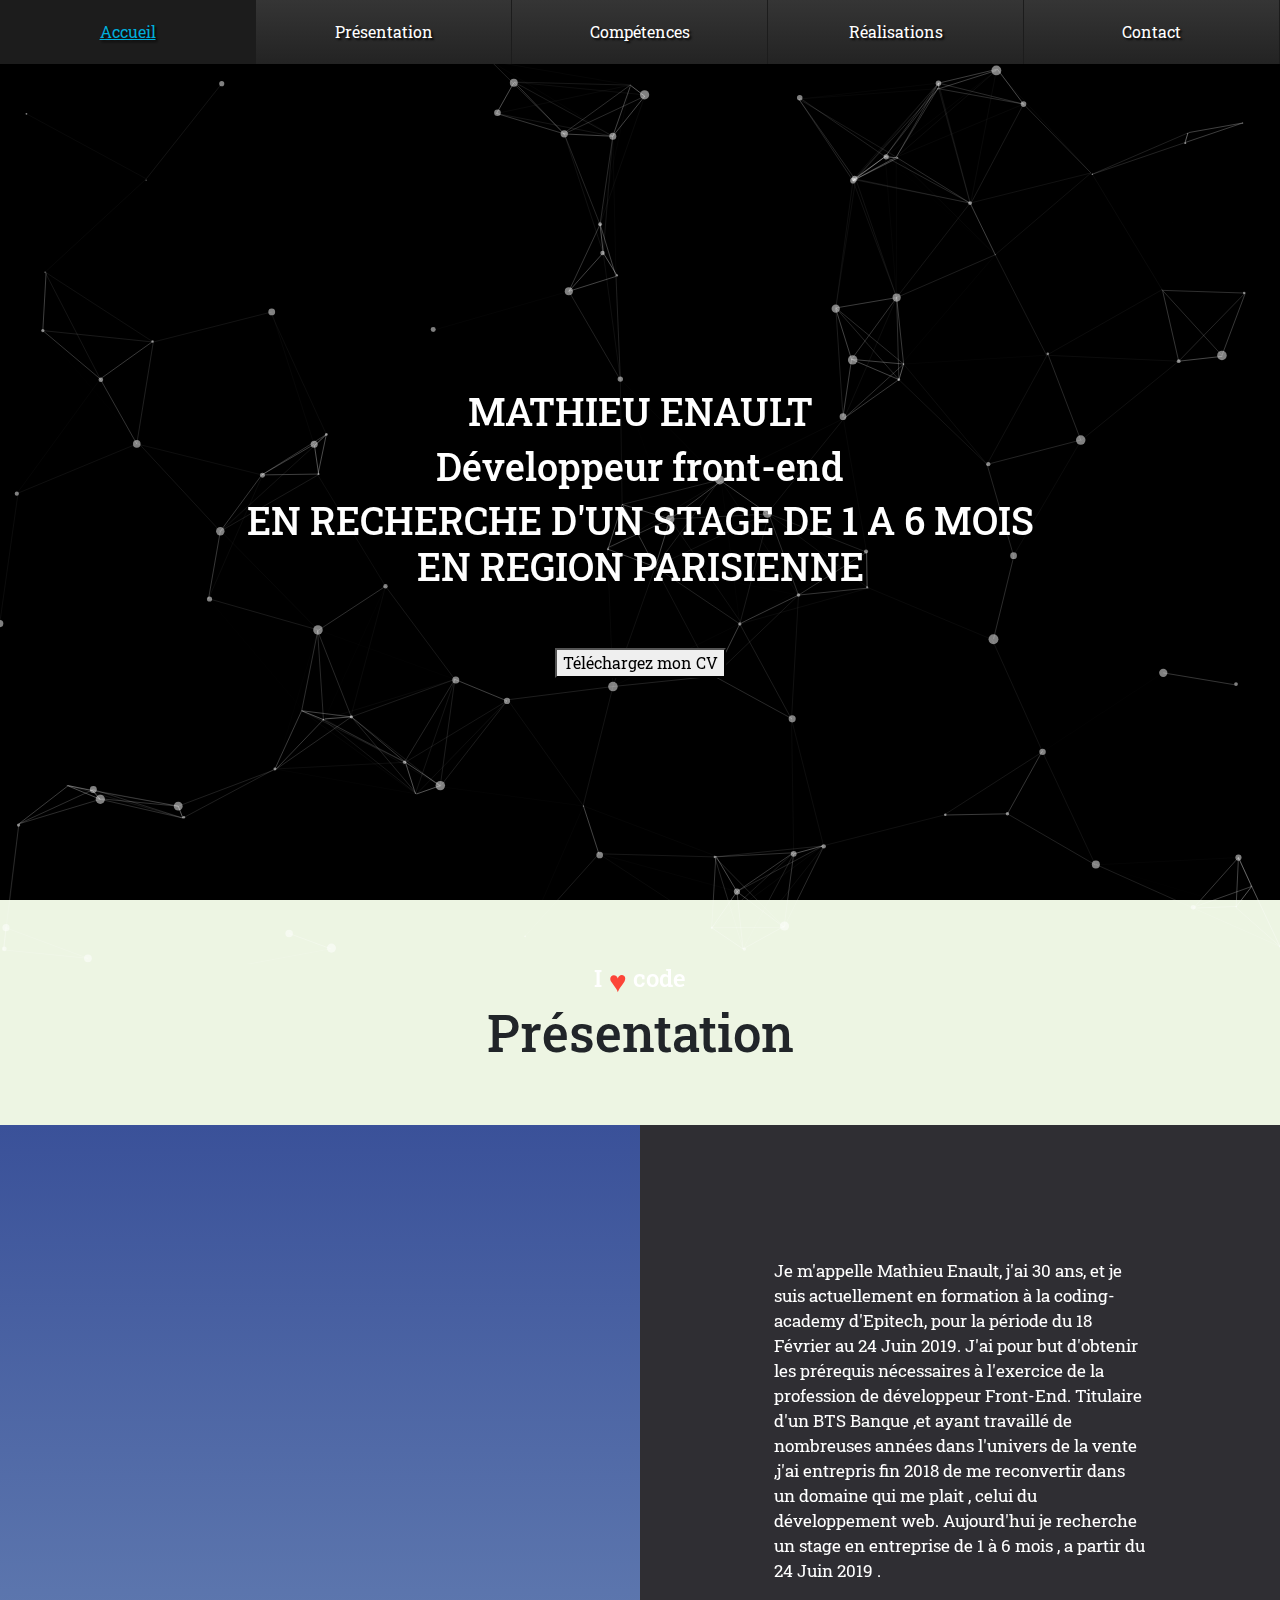
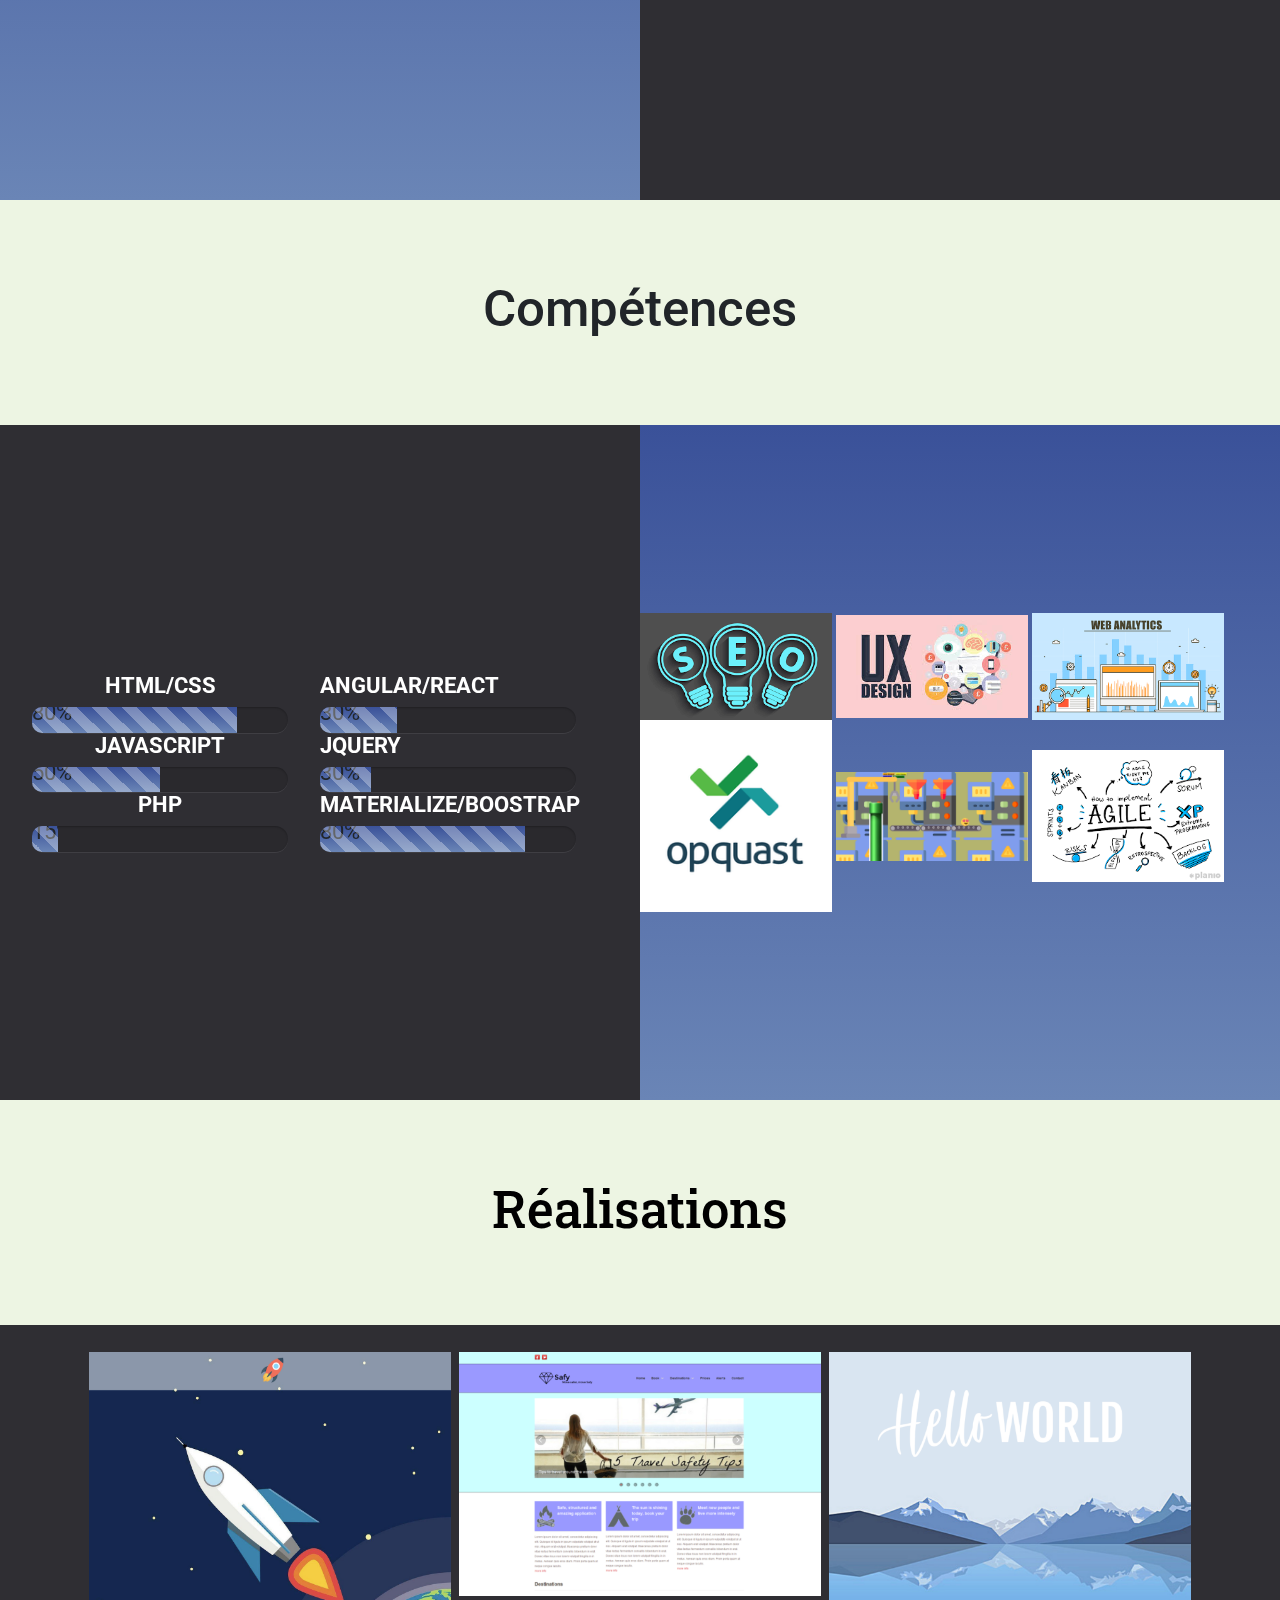
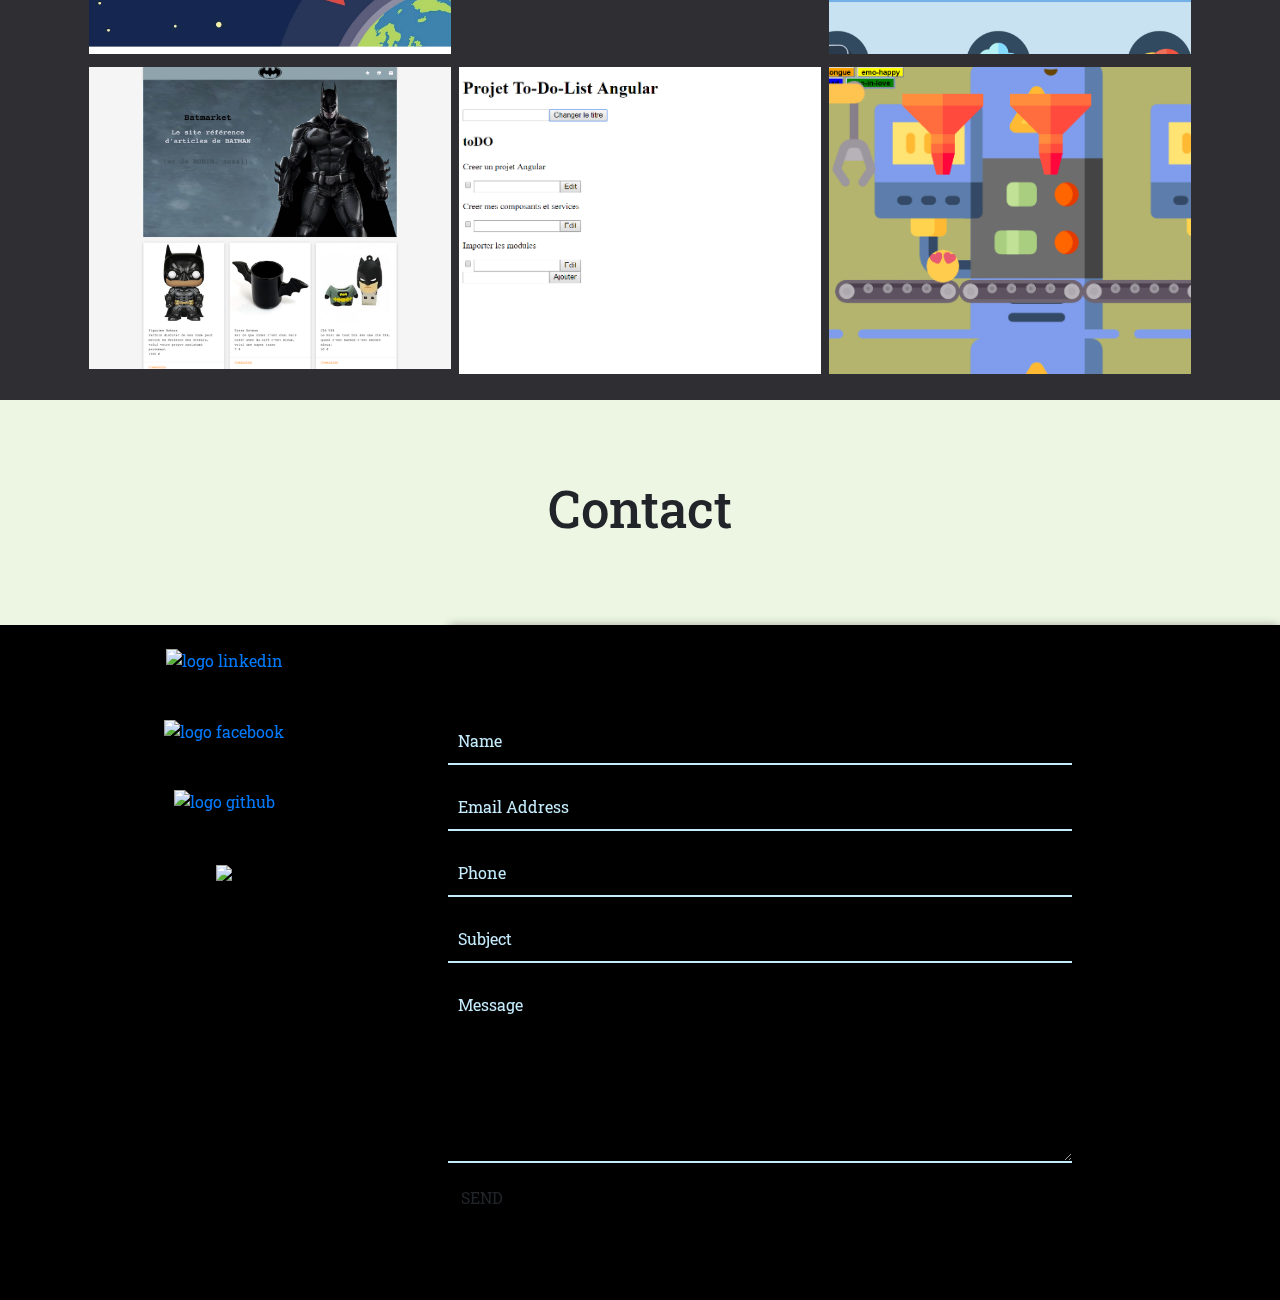
==== commit 0cbcde0e: "sans ma photo" ====
--- a/index.html
+++ b/index.html
@@ -18,32 +18,29 @@
 </head>
 
 <body>
-    
     <div class="wrapper">
         <header id="particles-js">
-           <a class="mobile" href="#">&#9776;</a>
-        <nav>
-            <ul>
-                <li><a href="#" >Accueil</a></li>
-                <li>
-                    <a href="#conteneur-pres" >Présentation</a>
-                </li>
-                <li><a href="#Compétences">Compétences</a></li>
-                <li><a href="#slide3">Réalisations</a>
-                </li>
-                <li onclick="scroll()"><a href="#Contact">Contact</a></li>
-            </ul>
-            <div style="clear:both;"></div>
-        </nav>            
-        <div class="contenu-accueil">
-                
+            <a class="mobile" href="#">&#9776;</a>
+            <nav>
+                <ul>
+                    <li><a href="#">Accueil</a></li>
+                    <li>
+                        <a href="#conteneur-pres">Présentation</a>
+                    </li>
+                    <li><a href="#Compétences">Compétences</a></li>
+                    <li><a href="#slide3">Réalisations</a>
+                    </li>
+                    <li onclick="scroll()"><a href="#Contact">Contact</a></li>
+                </ul>
+                <div style="clear:both;"></div>
+            </nav>
+            <div class="contenu-accueil">
                 <div class="texte-contenu-accueil">
-                <h2>MATHIEU ENAULT</h2>
-                <h2>Développeur front-end</h2>
-                <h2>EN RECHERCHE D'UN STAGE DE 1 A 6 MOIS <BR>EN REGION PARISIENNE</h2>
+                    <h2>MATHIEU ENAULT</h2>
+                    <h2>Développeur front-end</h2>
+                    <h2>EN RECHERCHE D'UN STAGE DE 1 A 6 MOIS <BR>EN REGION PARISIENNE</h2>
                 </div>
                 <a href="https://raw.githubusercontent.com/Mathieu94110/curriculum-vitae/7ecef50258e5bc8df4cbda20eb6f7a390cda93c3/CV%20mathieu%20Enault%202.pdf"><button type="button">Téléchargez mon CV</button></a>
-                
             </div>
         </header>
         <div id="conteneur-pres">
@@ -53,23 +50,21 @@
             </div>
             <div class="photo-text">
                 <div class="moi">
-                    <img src="moi.jpeg">
+                    <img src="">
                 </div>
                 <div class="presentation">
                     <p class="text_pres">Je m'appelle Mathieu Enault, j'ai 30 ans, et je suis actuellement en formation à la coding-academy d'Epitech, pour la période du 18 Février au 24 Juin 2019.
                         J'ai pour but d'obtenir les prérequis nécessaires à l'exercice de la profession de développeur Front-End.
-                        Titulaire d'un BTS Banque ,et ayant travaillé de nombreuses années dans l'univers de la vente ,j'ai entrepris fin 2018 de me reconvertir dans un domaine qui me plait , celui du développement web.
+                        Titulaire d'un BTS Banque ,et ayant travaillé de nombreuses années dans l'univers de la vente ,j'ai entrepris fin 2018 de me reconvertir dans un domaine qui me plait , celui du développement web.                 
                         Aujourd'hui je recherche un stage en entreprise de 1 à 6 mois , a partir du 24 Juin 2019 .
                     </p>
                 </div>
             </div>
         </div>
         <div id="slide2">
-                <div class="presentation-titre">
-                
+            <div class="presentation-titre">
                 <h2 id="Compétences">Compétences</h2>
             </div>
-
             <div class="competences">
                 <div class="wrapper2">
                     <div class="hjp">
@@ -115,42 +110,29 @@
             </div>
         </div>
         <div id="slide3">
-            
-                <div class="presentation-titre">
-               
+            <div class="presentation-titre">
                 <h2>Réalisations</h2>
             </div>
-
-            
             <div class="container">
                 <div class="cell cell-1"><img src="Maquette1min.png" alt="maquette responsive 1" class="imageIllustration" id="maquette1" data-toggle="modal" data-target="#exampleModal" onclick="openModal('Maquette1.png')">
-
-    
-
-                </div>
-                
+                </div>
                 <div class="cell cell-2"><img src="travel agency-min.png" alt="maquette animation" class="imageIllustration" id="maquette2" data-toggle="modal" data-target="#exampleModal" onclick="openModal('travel agency.png')"></div>
-                
                 <div class="cell cell-3"><img src="Maquette3min.png" alt="maquette reesponsive 2" class="imageIllustration" id="maquette3" data-toggle="modal" data-target="#exampleModal" onclick="openModal('Maquette3.png')"></div>
-                
                 <div class="cell cell-4"><img src="Maquette5min.png" alt="maquette w3c" class="imageIllustration" id="maquette4" data-toggle="modal" data-target="#exampleModal" onclick="openModal('Maquette5.png')"></div>
-                
                 <div class="cell cell-5"><img src="to-do-list-min.png" alt="maquette MATERIALIZE" class="imageIllustration" id="maquette5" data-toggle="modal" data-target="#exampleModal" onclick="openModal('to-do-list.png')"></div>
-                
                 <div class="cell cell-6"><img src="Sans titre.png" alt="maquette GSAP" class="imageIllustration" id="maquette5" data-toggle="modal" data-target="#exampleModal" onclick="openModal('Gsap-min.png')"></div>
-            
             </div>
             <!-- Modal -->
             <div class="modal fade" id="exampleModal" tabindex="-1" role="dialog" aria-labelledby="exampleModalLabel" aria-hidden="true">
                 <div class="modal-dialog modal-lg" role="document">
                     <div class="modal-content">
-                      <div class="modal-header">
-                        <a href=https://github.com/Mathieu94110?tab=repositories class="btn btn-info">Voir code source</a>
-                        <!--<button type="button" class="btn btn-primary" href="google.com">Voir code source</button>-->
-                        <button type="button" class="close" data-dismiss="modal" aria-label="Close">
-                          <span aria-hidden="true">&times;</span>
-                        </button>
-                      </div>
+                        <div class="modal-header">
+                            <a href=https://github.com/Mathieu94110?tab=repositories class="btn btn-info">Voir code source</a>
+                            <!--<button type="button" class="btn btn-primary" href="google.com">Voir code source</button>-->
+                            <button type="button" class="close" data-dismiss="modal" aria-label="Close">
+                                <span aria-hidden="true">&times;</span>
+                            </button>
+                        </div>
                         <div class="modal-body">
                             <img src="" id="img-modal" style="width:100%">
                         </div>
@@ -159,54 +141,43 @@
             </div>
         </div>
         <footer>
-             <div class="presentation-titre">
-                
+            <div class="presentation-titre">
                 <h2 id="Contact">Contact</h2>
             </div>
-        <div class="contenu-footer">
-            <div class="logos">
+            <div class="contenu-footer">
+                <div class="logos">
                     <a href="http://www.google.com"><img class="linkedin" alt="logo linkedin" src="https://img.icons8.com/nolan/64/000000/linkedin.png"></a>
                     <a href="http://www.facebook.com/mathieu.enault"><img class="facebook" alt="logo facebook" src="https://img.icons8.com/nolan/64/000000/facebook.png"></a>
                     <a href="https://github.com/Mathieu94110"><img class="github" alt="logo github" src="https://img.icons8.com/nolan/64/000000/github.png"></a>
                     <div onclick="alert( '0615218101')"><img id="cell-phone" src="https://img.icons8.com/nolan/64/000000/cell-phone.png"></div>
-    
-                </div>
-            
-                
-            
-
-
-            <div class="formulaire">
-                <div class="contact-form">
-                    <div class="input-fields">
-                        <input type="text" class="input" placeholder="Name">
-                        <input type="text" class="input" placeholder="Email Address">
-                        <input type="text" class="input" placeholder="Phone">
-                        <input type="text" class="input" placeholder="Subject">
-                    </div>
-                    <div class="msg">
-                        <textarea placeholder="Message"></textarea>
-                        <div class="btn">send</div>
-                    </div>
-                </div>
-            </div>
-      </div>
+                </div>
+                <div class="formulaire">
+                    <div class="contact-form">
+                        <div class="input-fields">
+                            <input type="text" class="input" placeholder="Name">
+                            <input type="text" class="input" placeholder="Email Address">
+                            <input type="text" class="input" placeholder="Phone">
+                            <input type="text" class="input" placeholder="Subject">
+                        </div>
+                        <div class="msg">
+                            <textarea placeholder="Message"></textarea>
+                            <div class="btn">send</div>
+                        </div>
+                    </div>
+                </div>
+            </div>
         </footer>
     </div>
     <script src="script.js"></script>
-    
     <script src="https://code.jquery.com/jquery-3.4.1.js" integrity="sha256-WpOohJOqMqqyKL9FccASB9O0KwACQJpFTUBLTYOVvVU=" crossorigin="anonymous"></script>
     <script type="text/javascript">
-    
-
-
     function openModal(maquette) {
         let imgModal = document.getElementById("img-modal")
         imgModal.src = maquette
     }
 
 
-// Menu-toggle button
+    // Menu-toggle button
 
     $(document).ready(function() {
         $(".menu-icon").on("click", function() {
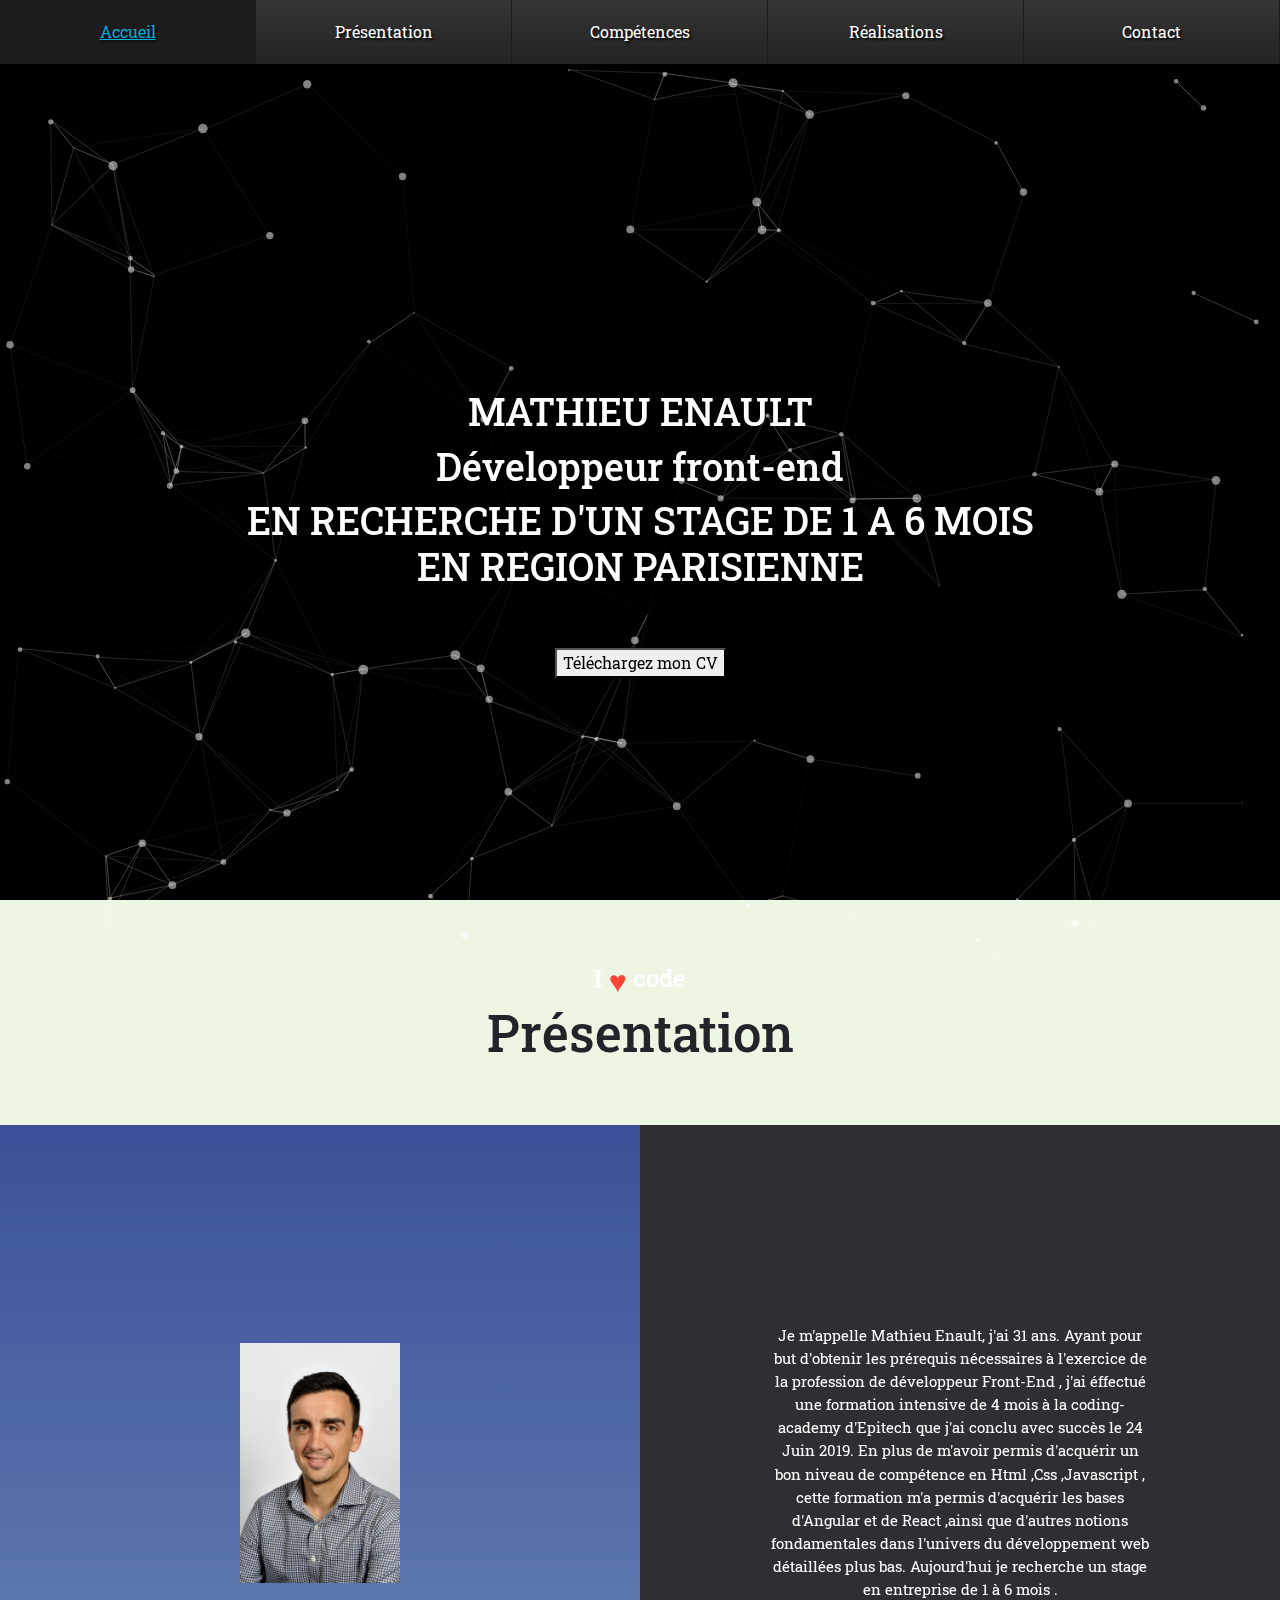
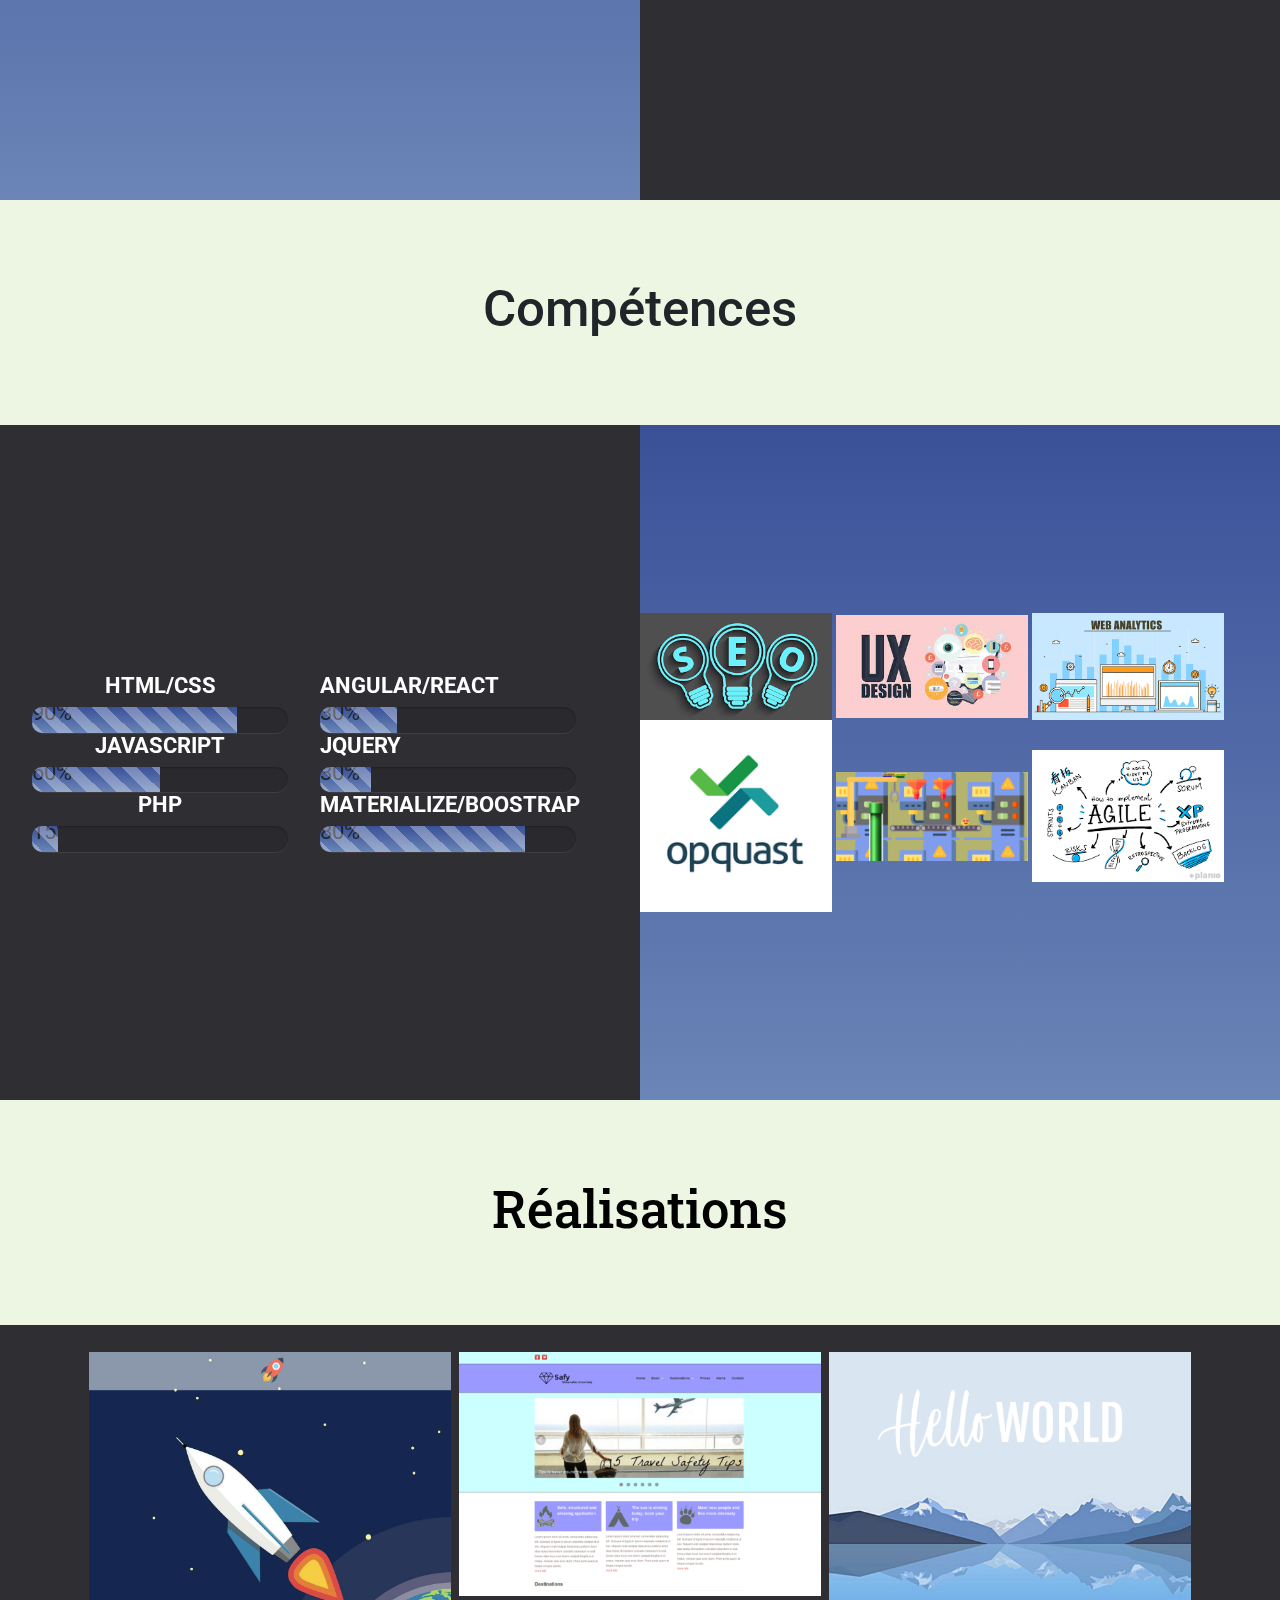
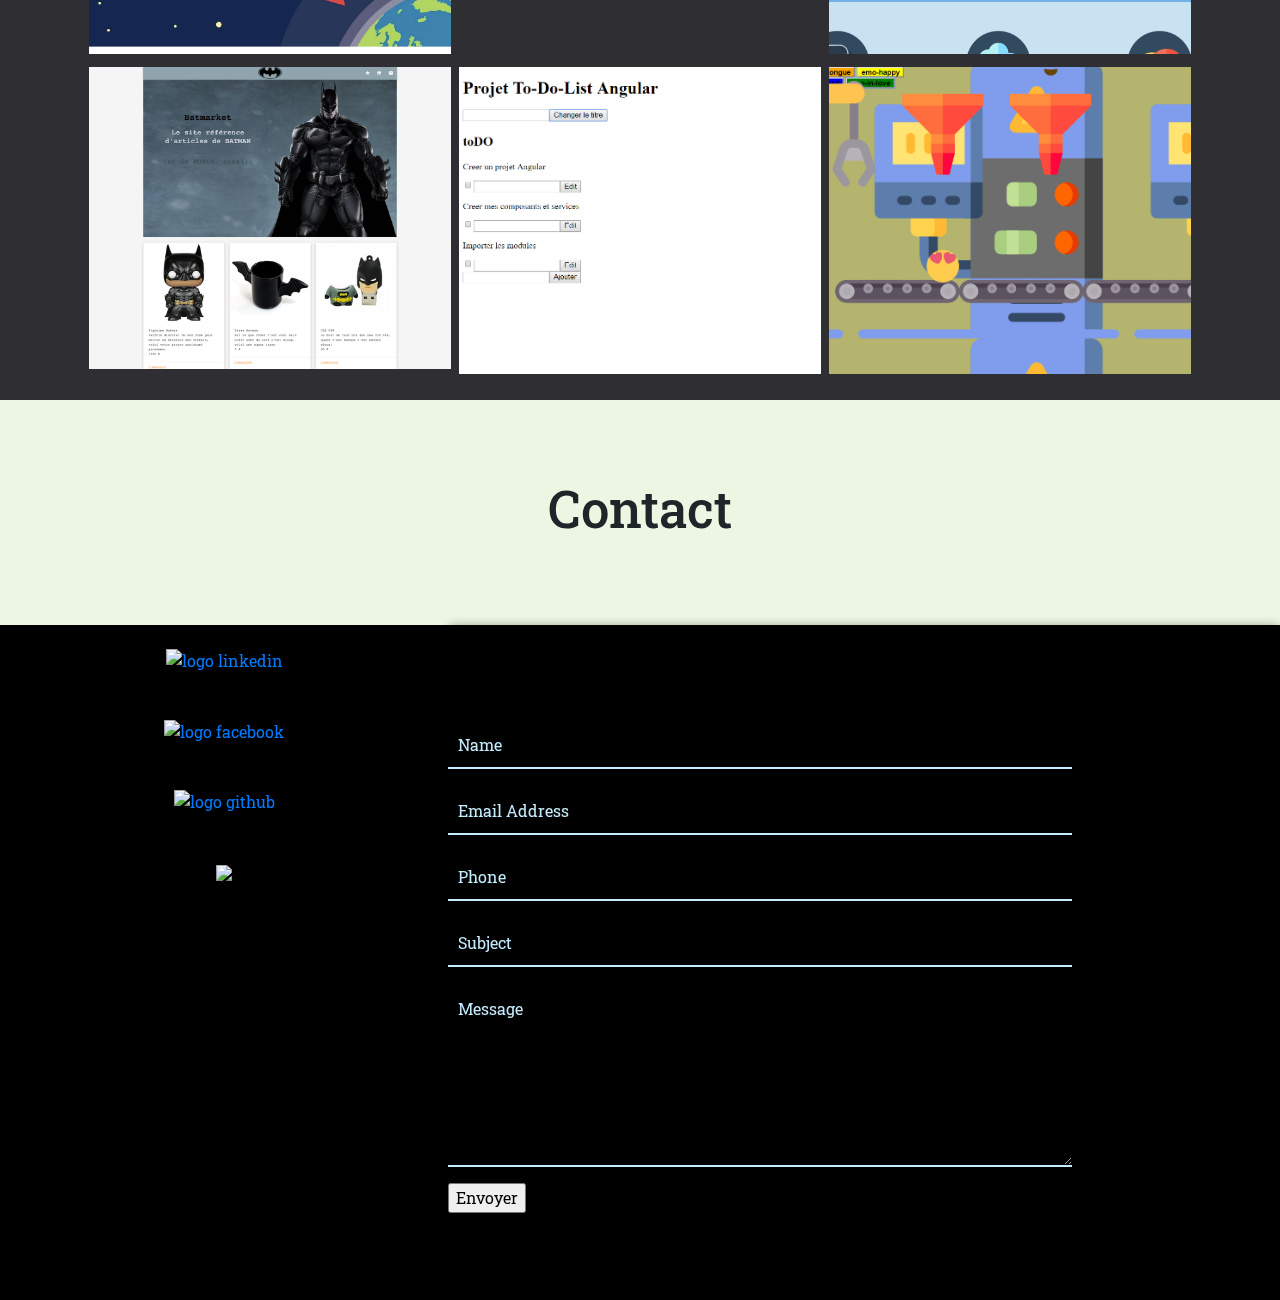
==== commit cbc7dacc: "photo ok texte_pres ok form test" ====
--- a/index.html
+++ b/index.html
@@ -50,13 +50,12 @@
             </div>
             <div class="photo-text">
                 <div class="moi">
-                    <img src="">
+                    <img src="moi.jpg">
                 </div>
                 <div class="presentation">
-                    <p class="text_pres">Je m'appelle Mathieu Enault, j'ai 30 ans, et je suis actuellement en formation à la coding-academy d'Epitech, pour la période du 18 Février au 24 Juin 2019.
-                        J'ai pour but d'obtenir les prérequis nécessaires à l'exercice de la profession de développeur Front-End.
-                        Titulaire d'un BTS Banque ,et ayant travaillé de nombreuses années dans l'univers de la vente ,j'ai entrepris fin 2018 de me reconvertir dans un domaine qui me plait , celui du développement web.                 
-                        Aujourd'hui je recherche un stage en entreprise de 1 à 6 mois , a partir du 24 Juin 2019 .
+                    <p class="text_pres">Je m'appelle Mathieu Enault, j'ai 31 ans. Ayant pour but d'obtenir les prérequis nécessaires à l'exercice de la profession de développeur Front-End , j'ai éffectué une formation intensive de 4 mois à la coding-academy d'Epitech que j'ai conclu avec succès le 24 Juin 2019.
+                        En plus de m'avoir permis d'acquérir un bon niveau de compétence en Html ,Css ,Javascript , cette formation m'a permis d'acquérir les bases d'Angular et de React ,ainsi que d'autres notions fondamentales dans l'univers du développement web détaillées plus bas.
+                        Aujourd'hui je recherche un stage en entreprise de 1 à 6 mois .
                     </p>
                 </div>
             </div>
@@ -70,11 +69,11 @@
                     <div class="hjp">
                         <h2>HTML/CSS</h2>
                         <div class="final__animation-bar-1">
-                            <span style="width:80%">80%</span>
+                            <span style="width:80%">90%</span>
                         </div>
                         <h2>JAVASCRIPT</h2>
                         <div class="final__animation-bar-2">
-                            <span style="width:50%">50%</span>
+                            <span style="width:50%">60%</span>
                         </div>
                         <h2>PHP</h2>
                         <div class="final__animation-bar-3">
@@ -152,18 +151,18 @@
                     <div onclick="alert( '0615218101')"><img id="cell-phone" src="https://img.icons8.com/nolan/64/000000/cell-phone.png"></div>
                 </div>
                 <div class="formulaire">
-                    <div class="contact-form">
+                    <form action="https://formspree.io/me94110@gmail.com" method="POST"   class="contact-form">
                         <div class="input-fields">
-                            <input type="text" class="input" placeholder="Name">
-                            <input type="text" class="input" placeholder="Email Address">
-                            <input type="text" class="input" placeholder="Phone">
-                            <input type="text" class="input" placeholder="Subject">
+                            <input type="text" name="name" class="input" placeholder="Name">
+                            <input type="text" name="name" class="input" placeholder="Email Address">
+                            <input type="text" name="name" class="input" placeholder="Phone">
+                            <input type="text" name="name" class="input" placeholder="Subject">
                         </div>
                         <div class="msg">
-                            <textarea placeholder="Message"></textarea>
-                            <div class="btn">send</div>
+                            <textarea  name="name" placeholder="Message"></textarea>
+                            <input type="submit" name="name" value="Envoyer">
                         </div>
-                    </div>
+                    </form>
                 </div>
             </div>
         </footer>
--- a/stylesheets/screen.css
+++ b/stylesheets/screen.css
@@ -375,39 +375,43 @@
 /* line 373, ../sass/screen.scss */
 #conteneur-pres .photo-text .presentation {
   color: white;
-  font-size: 1.5vw;
+  font-size: 1.2vw;
   flex: 1;
   display: flex;
   flex-direction: column;
   justify-content: center;
   align-items: center;
-  text-align: left;
+  text-align: center;
   max-width: 50%;
   background: #2F2E33;
   height: 100%;
   margin-bottom: 0;
   font-family: 'Roboto Slab', serif;
+  padding: 10% 10%;
 }
 /* line 387, ../sass/screen.scss */
 #conteneur-pres .photo-text .presentation h3 {
   font-size: 2vw;
 }
 /* line 391, ../sass/screen.scss */
-#conteneur-pres .photo-text .presentation .text_pres {
-  padding: 21%;
-  font-size: 1.3vw;
+#conteneur-pres .photo-text .presentation p {
+  margin-bottom: 0;
+}
+/* line 394, ../sass/screen.scss */
+#conteneur-pres .photo-text .presentation p .text_pres {
+  font-size: 1vw;
   height: 100%;
   width: 100%;
   font-family: 'Roboto Slab', serif;
 }
 
-/* line 410, ../sass/screen.scss */
+/* line 412, ../sass/screen.scss */
 .slide_inside {
   width: 100%;
   margin: 0 auto;
 }
 
-/* line 415, ../sass/screen.scss */
+/* line 417, ../sass/screen.scss */
 #slide2 {
   height: 100vh;
   width: 100%;
@@ -415,7 +419,7 @@
   flex-direction: column;
   justify-content: center;
 }
-/* line 421, ../sass/screen.scss */
+/* line 423, ../sass/screen.scss */
 #slide2 .presentation-titre {
   display: flex;
   flex-direction: column;
@@ -428,25 +432,25 @@
 #slide2 .presentation-titre h2 {
   font-size: 4vw;
 }
-/* line 425, ../sass/screen.scss */
+/* line 427, ../sass/screen.scss */
 #slide2 .competences {
   display: flex;
   flex-direction: row;
   height: 75vh;
 }
-/* line 430, ../sass/screen.scss */
+/* line 432, ../sass/screen.scss */
 #slide2 .competences .wrapper2 {
   width: 50%;
   display: flex;
   background: #2F2E33;
 }
-/* line 436, ../sass/screen.scss */
+/* line 438, ../sass/screen.scss */
 #slide2 .competences .wrapper2 h1 {
   text-align: center;
   text-transform: uppercase;
   margin-top: 40px;
 }
-/* line 444, ../sass/screen.scss */
+/* line 446, ../sass/screen.scss */
 #slide2 .competences .wrapper2 h2 {
   text-align: left;
   color: rgba(255, 255, 255, 0.5);
@@ -454,7 +458,7 @@
   font-weight: bold;
   color: white;
 }
-/* line 453, ../sass/screen.scss */
+/* line 455, ../sass/screen.scss */
 #slide2 .competences .wrapper2 .hjp {
   width: 50%;
   display: flex;
@@ -464,16 +468,16 @@
   align-items: center;
   margin: 0 auto;
 }
-/* line 461, ../sass/screen.scss */
+/* line 463, ../sass/screen.scss */
 #slide2 .competences .wrapper2 .hjp div {
   width: 80%;
 }
-/* line 467, ../sass/screen.scss */
+/* line 469, ../sass/screen.scss */
 #slide2 .competences .wrapper2 .hjp div#lang {
   margin: 0 auto;
   width: 80%;
 }
-/* line 471, ../sass/screen.scss */
+/* line 473, ../sass/screen.scss */
 #slide2 .competences .wrapper2 .hjp div#lang .line {
   height: 25px;
   max-width: 80%;
@@ -483,7 +487,7 @@
   padding: 0 0 0 10px;
   position: relative;
 }
-/* line 482, ../sass/screen.scss */
+/* line 484, ../sass/screen.scss */
 #slide2 .competences .wrapper2 .hjp div#lang .line :before {
   content: '';
   width: 100%;
@@ -495,7 +499,7 @@
   background: #d2d6d7;
   border-radius: 15px;
 }
-/* line 497, ../sass/screen.scss */
+/* line 499, ../sass/screen.scss */
 #slide2 .competences .wrapper2 .hjp div#lang .line :after {
   content: '';
   background: #333;
@@ -510,7 +514,7 @@
   z-index: -1;
   border-radius: 15px;
 }
-/* line 538, ../sass/screen.scss */
+/* line 540, ../sass/screen.scss */
 #slide2 .competences .wrapper2 .arm {
   width: 50%;
   display: flex;
@@ -518,16 +522,16 @@
   justify-content: center;
   z-index: 1;
 }
-/* line 546, ../sass/screen.scss */
+/* line 548, ../sass/screen.scss */
 #slide2 .competences .wrapper2 .arm div {
   width: 80%;
 }
-/* line 552, ../sass/screen.scss */
+/* line 554, ../sass/screen.scss */
 #slide2 .competences .wrapper2 .arm div#lang {
   margin: 0 auto;
   width: 80%;
 }
-/* line 558, ../sass/screen.scss */
+/* line 560, ../sass/screen.scss */
 #slide2 .competences .wrapper2 .arm div#lang .line {
   height: 25px;
   max-width: 80%;
@@ -537,19 +541,19 @@
   padding: 0 0 0 10px;
   position: relative;
 }
-/* line 569, ../sass/screen.scss */
+/* line 571, ../sass/screen.scss */
 #slide2 .competences .wrapper2 .arm div#lang .line .line4:after {
   max-width: 30%;
 }
-/* line 574, ../sass/screen.scss */
+/* line 576, ../sass/screen.scss */
 #slide2 .competences .wrapper2 .arm div#lang .line .line5:after {
   max-width: 20%;
 }
-/* line 578, ../sass/screen.scss */
+/* line 580, ../sass/screen.scss */
 #slide2 .competences .wrapper2 .arm div#lang .line .line6:after {
   max-width: 80%;
 }
-/* line 583, ../sass/screen.scss */
+/* line 585, ../sass/screen.scss */
 #slide2 .competences .wrapper2 .arm div#lang .line :before {
   content: '';
   width: 100%;
@@ -561,7 +565,7 @@
   background: #d2d6d7;
   border-radius: 15px;
 }
-/* line 596, ../sass/screen.scss */
+/* line 598, ../sass/screen.scss */
 #slide2 .competences .wrapper2 .arm div#lang .line :after {
   content: '';
   background: #333;
@@ -576,11 +580,11 @@
   z-index: -1;
   border-radius: 15px;
 }
-/* line 620, ../sass/screen.scss */
+/* line 622, ../sass/screen.scss */
 #slide2 .competences .wrapper2 .arm .lang {
   width: 80%;
 }
-/* line 643, ../sass/screen.scss */
+/* line 645, ../sass/screen.scss */
 #slide2 .competences .others {
   height: 100%;
   width: 50%;
@@ -589,12 +593,12 @@
   flex-direction: column;
   justify-content: center;
 }
-/* line 651, ../sass/screen.scss */
+/* line 653, ../sass/screen.scss */
 #slide2 .competences .others .others-details img {
   width: 30%;
 }
 
-/* line 676, ../sass/screen.scss */
+/* line 678, ../sass/screen.scss */
 #slide3 {
   height: 100vh;
   width: 100%;
@@ -606,7 +610,7 @@
   justify-content: center;
   font-family: 'Roboto Slab', serif;
 }
-/* line 686, ../sass/screen.scss */
+/* line 688, ../sass/screen.scss */
 #slide3 .presentation-titre {
   display: flex;
   flex-direction: column;
@@ -619,7 +623,7 @@
 #slide3 .presentation-titre h2 {
   font-size: 4vw;
 }
-/* line 690, ../sass/screen.scss */
+/* line 692, ../sass/screen.scss */
 #slide3 h2 {
   color: black;
   display: flex;
@@ -629,7 +633,7 @@
   text-align: center;
   height: 100%;
 }
-/* line 699, ../sass/screen.scss */
+/* line 701, ../sass/screen.scss */
 #slide3 .container {
   height: 70vh;
   display: grid;
@@ -641,11 +645,11 @@
   grid-template-rows: 1fr 1fr;
   grid-auto-rows: 200px;
 }
-/* line 712, ../sass/screen.scss */
+/* line 714, ../sass/screen.scss */
 #slide3 .container img {
   width: 100%;
 }
-/* line 717, ../sass/screen.scss */
+/* line 719, ../sass/screen.scss */
 #slide3 .container .cell {
   color: white;
   font-size: 3rem;
@@ -654,37 +658,37 @@
   margin: 4px;
   transition: width 1s, height 1s;
 }
-/* line 728, ../sass/screen.scss */
+/* line 730, ../sass/screen.scss */
 #slide3 .container .cell :hover {
   opacity: 0.7;
 }
 
-/* line 755, ../sass/screen.scss */
+/* line 757, ../sass/screen.scss */
 .contenu-footer {
   display: flex;
   height: 75vh;
 }
 
-/* line 761, ../sass/screen.scss */
+/* line 763, ../sass/screen.scss */
 .logos {
   width: 35%;
   display: flex;
   flex-direction: column;
 }
-/* line 769, ../sass/screen.scss */
+/* line 771, ../sass/screen.scss */
 .logos a,
 .logos div {
   padding: 5% 0;
   text-align: center;
 }
 
-/* line 782, ../sass/screen.scss */
+/* line 784, ../sass/screen.scss */
 .formulaire {
   width: 65%;
   height: 100%;
 }
 
-/* line 789, ../sass/screen.scss */
+/* line 791, ../sass/screen.scss */
 .presentation-titre {
   display: flex;
   flex-direction: column;
@@ -701,7 +705,7 @@
   font-size: 4vw;
 }
 
-/* line 795, ../sass/screen.scss */
+/* line 797, ../sass/screen.scss */
 .contact-form {
   display: flex;
   margin: auto;
@@ -715,19 +719,19 @@
   box-shadow: 0 0 10px rgba(0, 0, 0, 0.3);
 }
 
-/* line 807, ../sass/screen.scss */
+/* line 809, ../sass/screen.scss */
 .input-fields {
   display: flex;
   flex-direction: column;
 }
 
-/* line 813, ../sass/screen.scss */
+/* line 815, ../sass/screen.scss */
 .input-fields,
 .msg {
   width: 75%;
 }
 
-/* line 818, ../sass/screen.scss */
+/* line 820, ../sass/screen.scss */
 .input-fields .input,
 .msg textarea {
   margin: 10px 0;
@@ -739,30 +743,30 @@
   width: 100%;
 }
 
-/* line 829, ../sass/screen.scss */
+/* line 831, ../sass/screen.scss */
 .msg textarea {
   height: 20vh;
 }
 
-/* line 833, ../sass/screen.scss */
+/* line 835, ../sass/screen.scss */
 ::-webkit-input-placeholder {
   /* Chrome/Opera/Safari */
   color: #c5ecfd;
 }
 
-/* line 838, ../sass/screen.scss */
+/* line 840, ../sass/screen.scss */
 ::-moz-placeholder {
   /* Firefox 19+ */
   color: #c5ecfd;
 }
 
-/* line 843, ../sass/screen.scss */
+/* line 845, ../sass/screen.scss */
 :-ms-input-placeholder {
   /* IE 10+ */
   color: #c5ecfd;
 }
 
-/* line 848, ../sass/screen.scss */
+/* line 850, ../sass/screen.scss */
 .btn {
   background: #39b7dd;
   text-align: center;
@@ -773,7 +777,7 @@
   text-transform: uppercase;
 }
 
-/* line 858, ../sass/screen.scss */
+/* line 860, ../sass/screen.scss */
 footer {
   font-family: 'Roboto Slab', serif;
   width: 100%;
@@ -915,106 +919,106 @@
 }
 */
 @media screen and (max-width: 589px) {
-  /* line 1018, ../sass/screen.scss */
+  /* line 1020, ../sass/screen.scss */
   header#particles-js {
     height: 300px;
   }
 
-  /* line 1022, ../sass/screen.scss */
+  /* line 1024, ../sass/screen.scss */
   .contenu-accueil {
     height: 200px;
   }
-  /* line 1025, ../sass/screen.scss */
+  /* line 1027, ../sass/screen.scss */
   .contenu-accueil a {
     padding-right: 30%;
   }
 
-  /* line 1032, ../sass/screen.scss */
+  /* line 1034, ../sass/screen.scss */
   #conteneur-pres {
     height: 270px;
   }
-  /* line 1037, ../sass/screen.scss */
+  /* line 1039, ../sass/screen.scss */
   #conteneur-pres .presentation-titre {
     height: 65px;
   }
-  /* line 1041, ../sass/screen.scss */
+  /* line 1043, ../sass/screen.scss */
   #conteneur-pres .photo-text {
     height: 200px;
   }
 
-  /* line 1047, ../sass/screen.scss */
+  /* line 1049, ../sass/screen.scss */
   #slide2 {
     height: 250px;
   }
 
-  /* line 1051, ../sass/screen.scss */
+  /* line 1053, ../sass/screen.scss */
   #slide3 {
     height: 300px;
   }
-  /* line 1055, ../sass/screen.scss */
+  /* line 1057, ../sass/screen.scss */
   #slide3 .presentation-titre {
     height: 65px;
   }
-  /* line 1062, ../sass/screen.scss */
+  /* line 1064, ../sass/screen.scss */
   #slide3 .container {
     height: 150px;
   }
 
-  /* line 1069, ../sass/screen.scss */
+  /* line 1071, ../sass/screen.scss */
   footer {
     height: 420px;
   }
-  /* line 1073, ../sass/screen.scss */
+  /* line 1075, ../sass/screen.scss */
   footer .presentation-titre {
     height: 70px;
   }
-  /* line 1078, ../sass/screen.scss */
+  /* line 1080, ../sass/screen.scss */
   footer .contenu-footer {
     height: 430px;
   }
-  /* line 1082, ../sass/screen.scss */
+  /* line 1084, ../sass/screen.scss */
   footer .contenu-footer .logos {
     height: 350px;
   }
-  /* line 1086, ../sass/screen.scss */
+  /* line 1088, ../sass/screen.scss */
   footer .contenu-footer .logos a,
   footer .contenu-footer .logos div {
     padding: 5% 0;
     height: 60px;
   }
-  /* line 1093, ../sass/screen.scss */
+  /* line 1095, ../sass/screen.scss */
   footer .contenu-footer .formulaire {
     width: 70%;
     height: 350px;
     position: relative;
   }
-  /* line 1098, ../sass/screen.scss */
+  /* line 1100, ../sass/screen.scss */
   footer .contenu-footer .formulaire .contact-form {
     height: 350px;
   }
-  /* line 1104, ../sass/screen.scss */
+  /* line 1106, ../sass/screen.scss */
   footer .contenu-footer .formulaire .contact-form .input-fields {
     position: absolute;
     top: 1em;
     height: 150px;
     width: 70%;
   }
-  /* line 1111, ../sass/screen.scss */
+  /* line 1113, ../sass/screen.scss */
   footer .contenu-footer .formulaire .contact-form .input-fields .input {
     height: 5px;
   }
-  /* line 1119, ../sass/screen.scss */
+  /* line 1121, ../sass/screen.scss */
   footer .contenu-footer .formulaire .contact-form .msg {
     position: relative;
     height: 50px;
     margin-top: 70px;
   }
-  /* line 1125, ../sass/screen.scss */
+  /* line 1127, ../sass/screen.scss */
   footer .contenu-footer .formulaire .contact-form .msg textarea {
     height: 15px;
   }
 }
-/* line 1143, ../sass/screen.scss */
+/* line 1145, ../sass/screen.scss */
 .final__animation-bar-1, .final__animation-bar-2, .final__animation-bar-3, .final__animation-bar-4, .final__animation-bar-5, .final__animation-bar-6 {
   position: relative;
   display: block;
@@ -1025,7 +1029,7 @@
   box-shadow: inset 0 1px 2px rgba(0, 0, 0, 0.25), 0 1px rgba(255, 255, 255, 0.08);
 }
 
-/* line 1155, ../sass/screen.scss */
+/* line 1157, ../sass/screen.scss */
 .final__animation-bar-1 span {
   position: relative;
   display: inline-block;
@@ -1039,7 +1043,7 @@
   animation: progress-anim-1 5s linear;
 }
 
-/* line 1168, ../sass/screen.scss */
+/* line 1170, ../sass/screen.scss */
 .final__animation-bar-1 span:after {
   position: absolute;
   top: 0;
@@ -1054,7 +1058,7 @@
   animation: progress-anim-1-after 0.5s infinite linear;
 }
 
-/* line 1188, ../sass/screen.scss */
+/* line 1190, ../sass/screen.scss */
 .final__animation-bar-2 span {
   position: relative;
   display: inline-block;
@@ -1068,7 +1072,7 @@
   animation: progress-anim-2 5s linear;
 }
 
-/* line 1202, ../sass/screen.scss */
+/* line 1204, ../sass/screen.scss */
 .final__animation-bar-2 span:after {
   position: absolute;
   top: 0;
@@ -1083,7 +1087,7 @@
   animation: progress-anim-2-after 0.5s infinite linear;
 }
 
-/* line 1223, ../sass/screen.scss */
+/* line 1225, ../sass/screen.scss */
 .final__animation-bar-3 span {
   position: relative;
   display: inline-block;
@@ -1097,7 +1101,7 @@
   animation: progress-anim-3 5s linear;
 }
 
-/* line 1237, ../sass/screen.scss */
+/* line 1239, ../sass/screen.scss */
 .final__animation-bar-3 span:after {
   position: absolute;
   top: 0;
@@ -1112,7 +1116,7 @@
   animation: progress-anim-3-after 0.5s infinite linear;
 }
 
-/* line 1259, ../sass/screen.scss */
+/* line 1261, ../sass/screen.scss */
 .final__animation-bar-4 span {
   position: relative;
   display: inline-block;
@@ -1126,7 +1130,7 @@
   animation: progress-anim-4 5s linear;
 }
 
-/* line 1273, ../sass/screen.scss */
+/* line 1275, ../sass/screen.scss */
 .final__animation-bar-4 span:after {
   position: absolute;
   top: 0;
@@ -1141,7 +1145,7 @@
   animation: progress-anim-4-after 0.5s infinite linear;
 }
 
-/* line 1293, ../sass/screen.scss */
+/* line 1295, ../sass/screen.scss */
 .final__animation-bar-5 span {
   position: relative;
   display: inline-block;
@@ -1155,7 +1159,7 @@
   animation: progress-anim-5 5s linear;
 }
 
-/* line 1307, ../sass/screen.scss */
+/* line 1309, ../sass/screen.scss */
 .final__animation-bar-5 span:after {
   position: absolute;
   top: 0;
@@ -1170,7 +1174,7 @@
   animation: progress-anim-5-after 0.5s infinite linear;
 }
 
-/* line 1328, ../sass/screen.scss */
+/* line 1330, ../sass/screen.scss */
 .final__animation-bar-6 span {
   position: relative;
   display: inline-block;
@@ -1184,7 +1188,7 @@
   animation: progress-anim-6 5s linear;
 }
 
-/* line 1342, ../sass/screen.scss */
+/* line 1344, ../sass/screen.scss */
 .final__animation-bar-6 span:after {
   position: absolute;
   top: 0;
@@ -1265,7 +1269,7 @@
     width: 80%;
   }
 }
-/* line 1459, ../sass/screen.scss */
+/* line 1461, ../sass/screen.scss */
 .facebook:hover,
 .linkedin:hover,
 .github:hover {
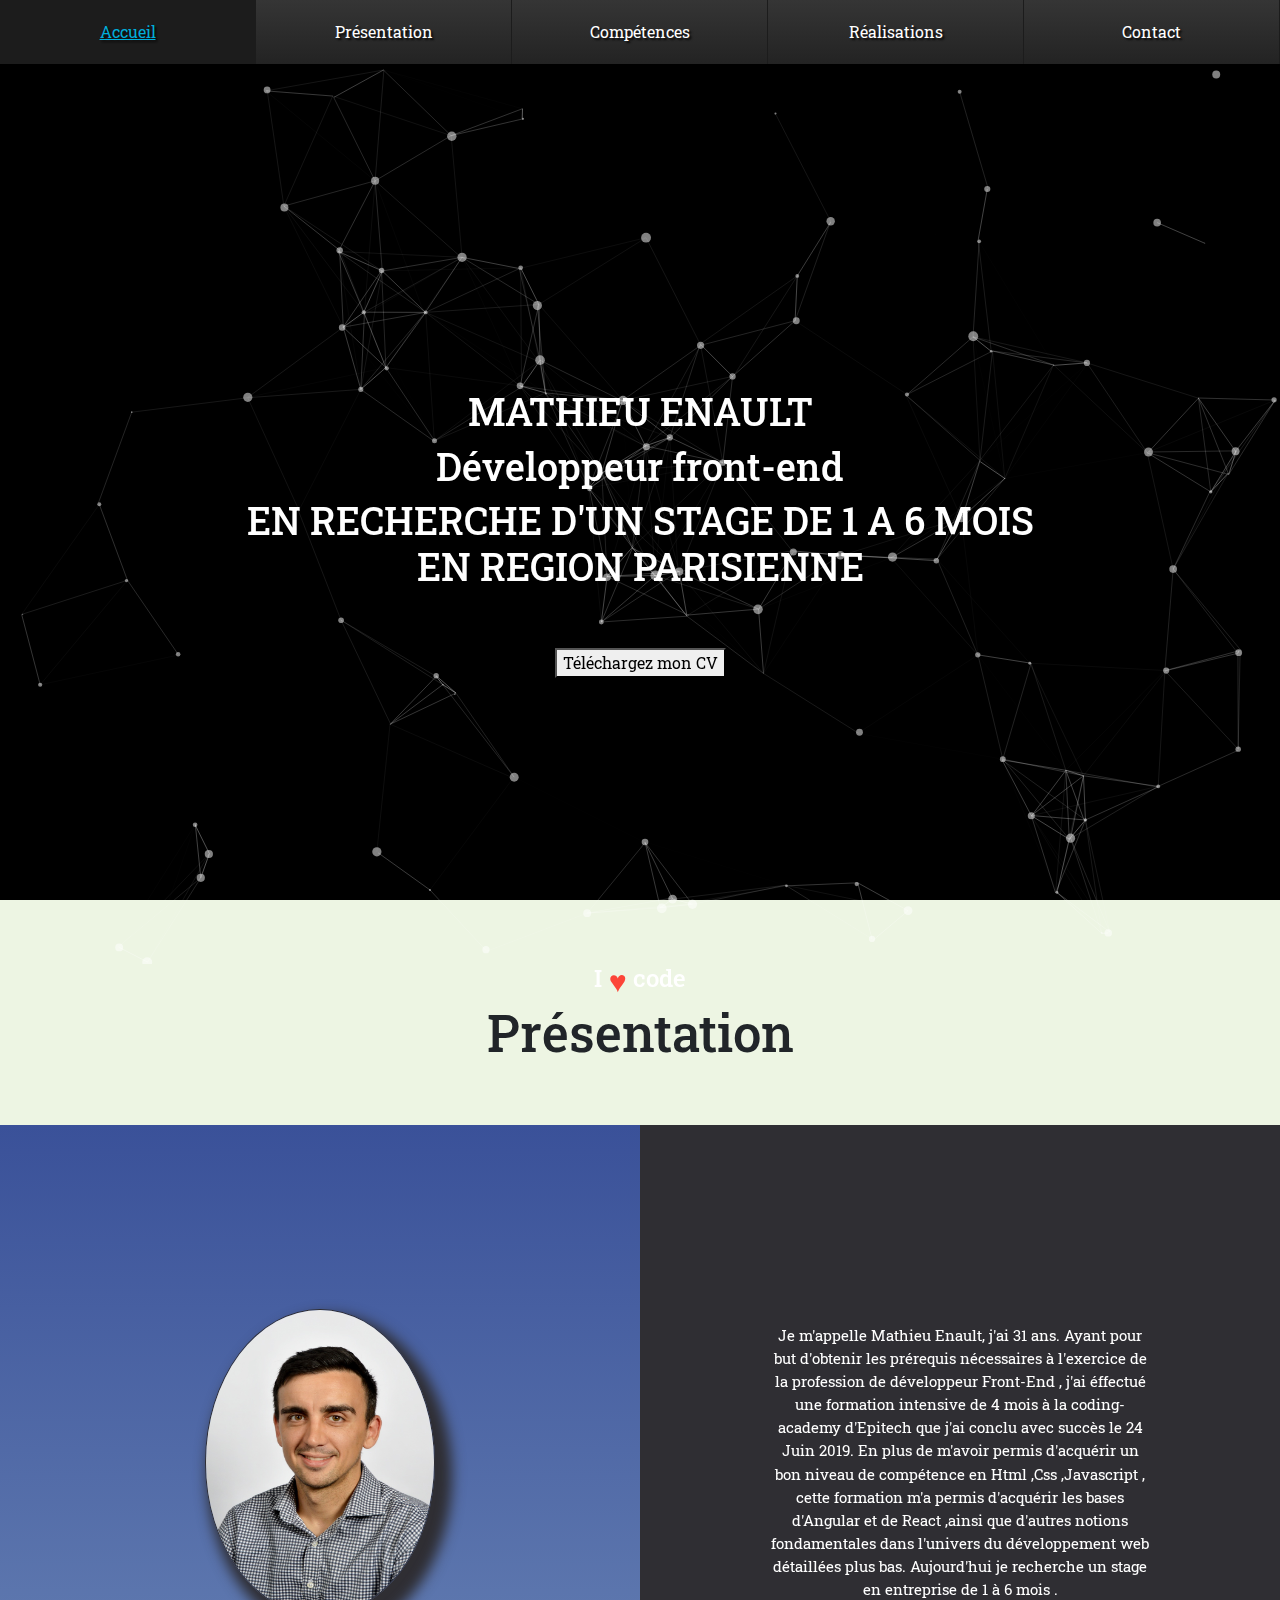
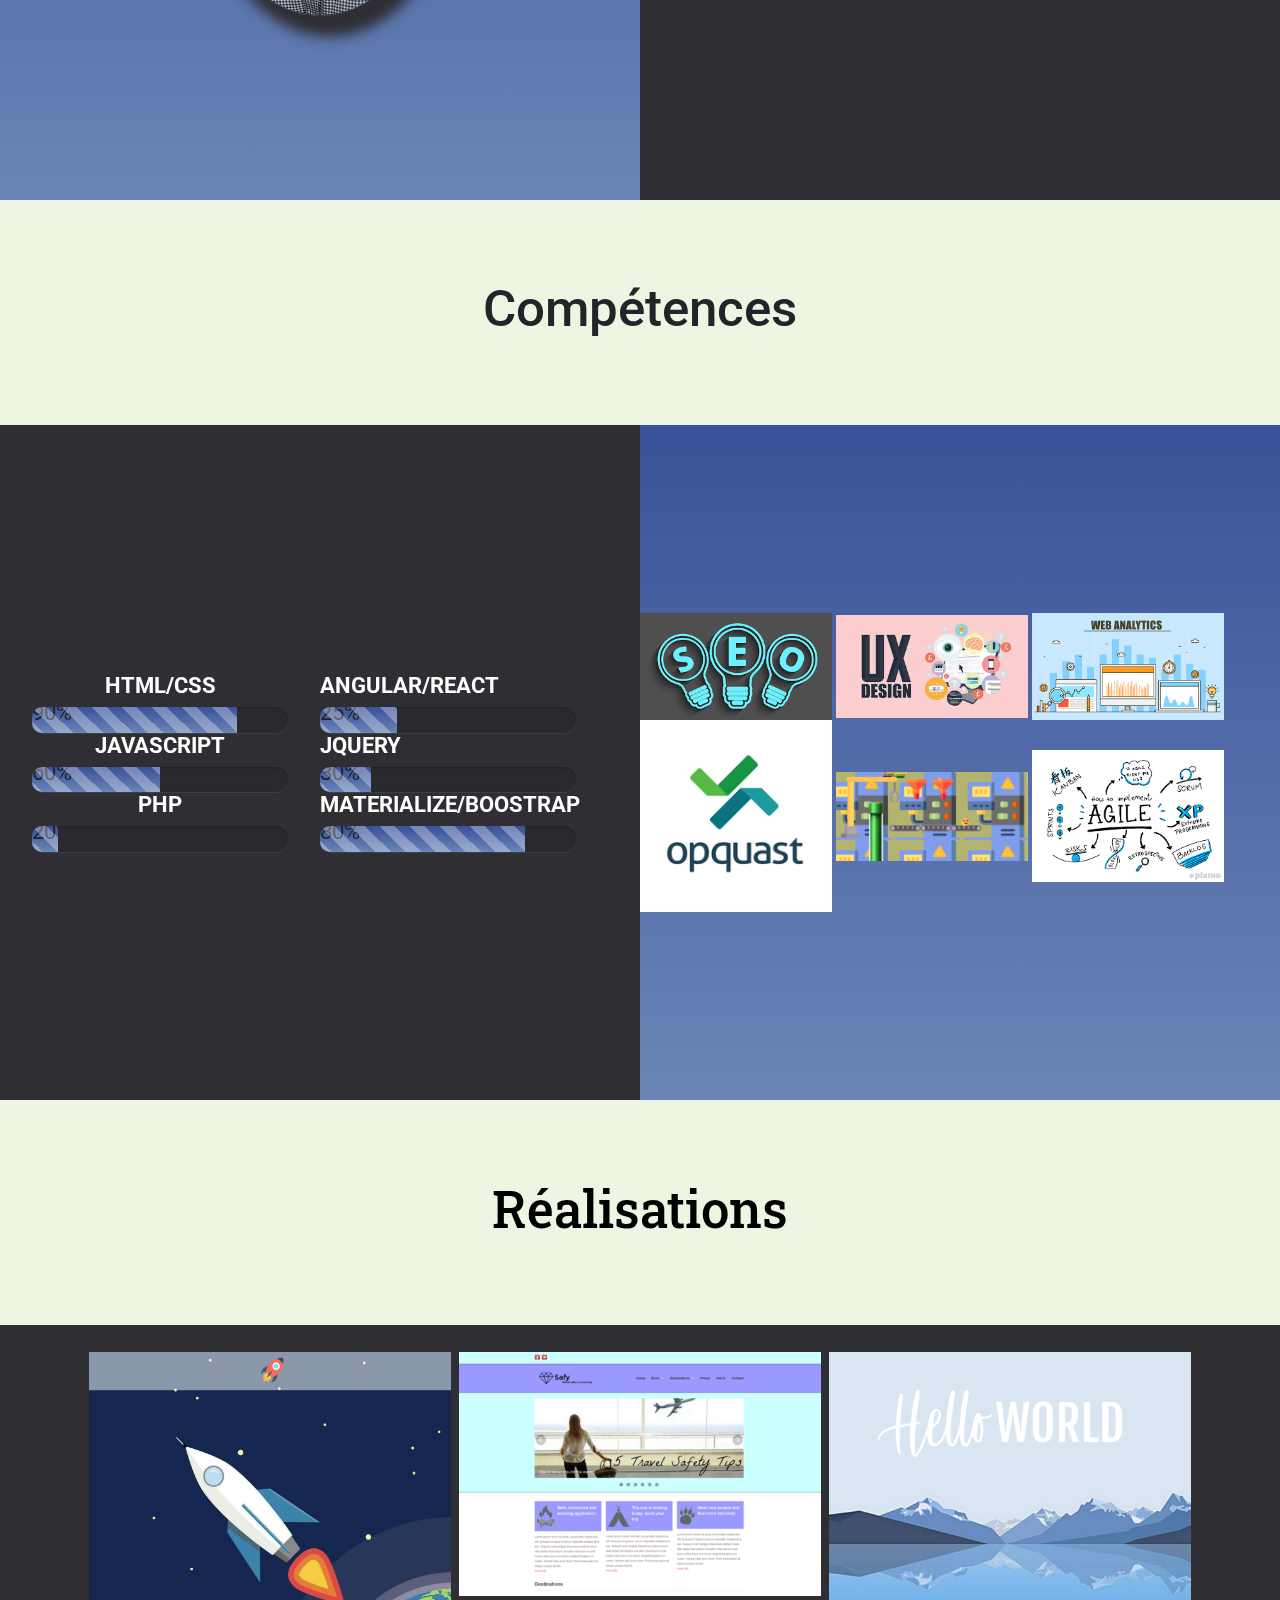
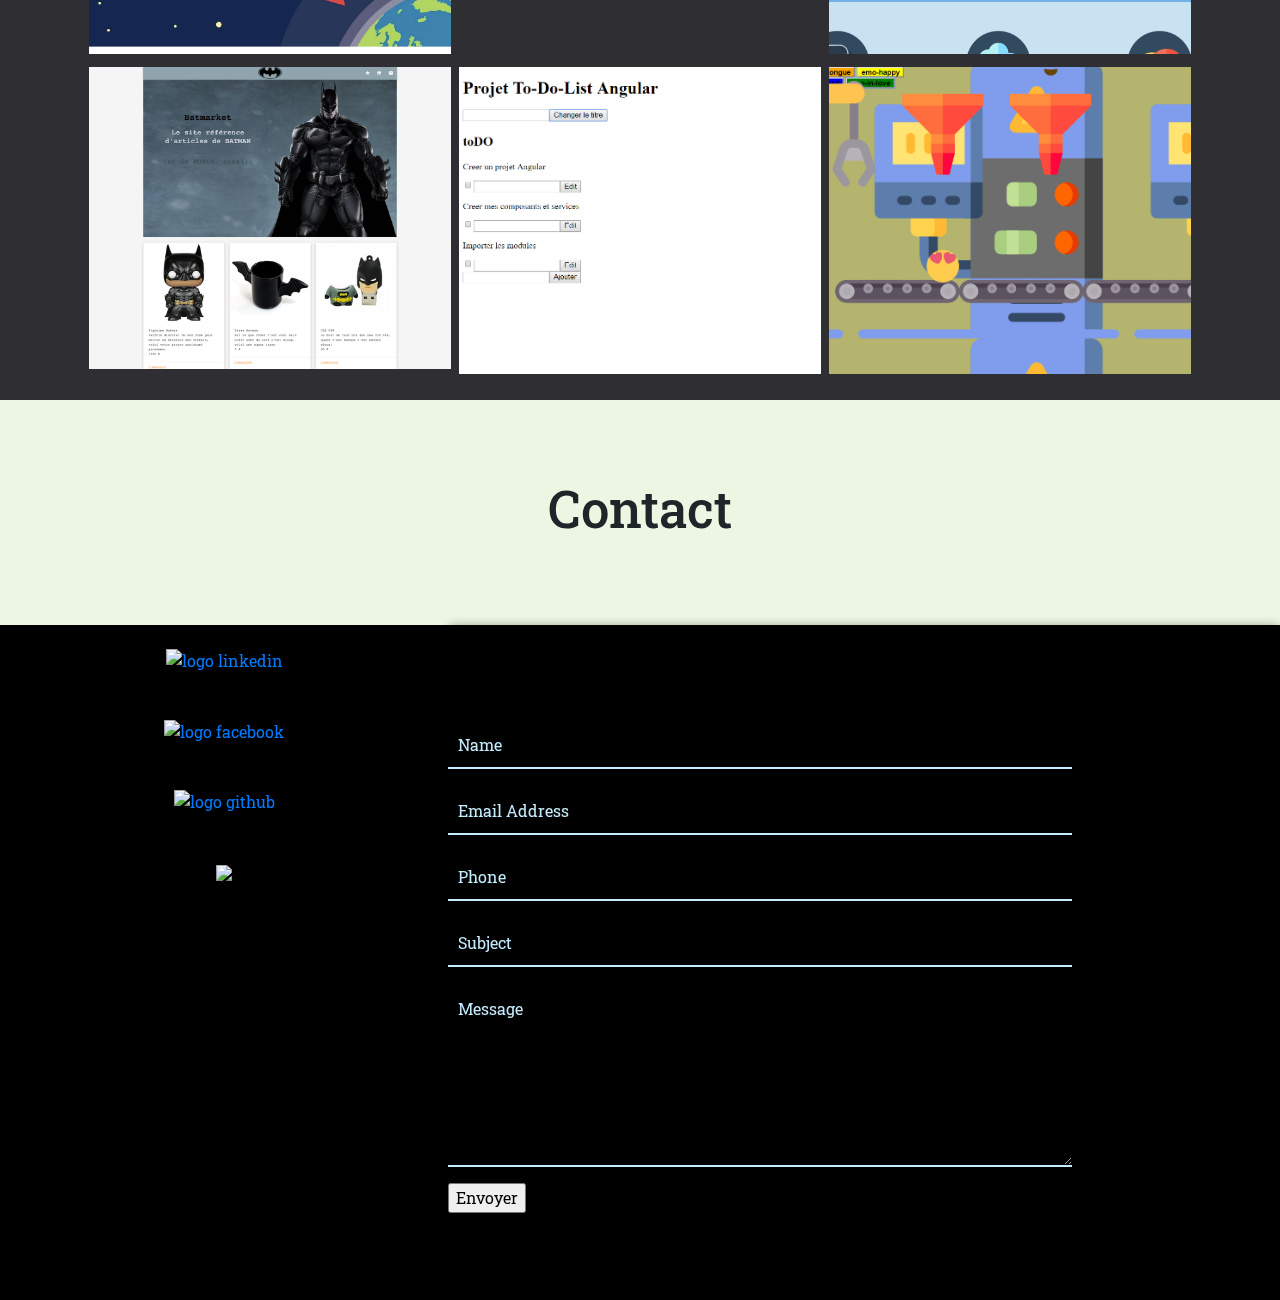
==== commit 92c8377f: "lien git ok" ====
--- a/index.html
+++ b/index.html
@@ -77,13 +77,13 @@
                         </div>
                         <h2>PHP</h2>
                         <div class="final__animation-bar-3">
-                            <span style="width:10%">15%</span>
+                            <span style="width:10%">20%</span>
                         </div>
                     </div>
                     <div class="arm">
                         <h2>ANGULAR/REACT</h2>
                         <div class="final__animation-bar-4">
-                            <span style="width:30%">30%</span>
+                            <span style="width:30%">25%</span>
                         </div>
                         <h2>JQUERY</h2>
                         <div class="final__animation-bar-5">
@@ -145,7 +145,7 @@
             </div>
             <div class="contenu-footer">
                 <div class="logos">
-                    <a href="http://www.google.com"><img class="linkedin" alt="logo linkedin" src="https://img.icons8.com/nolan/64/000000/linkedin.png"></a>
+                    <a href="https://www.linkedin.com/in/mathieu-enault-2a571084/"><img class="linkedin" alt="logo linkedin" src="https://img.icons8.com/nolan/64/000000/linkedin.png"></a>
                     <a href="http://www.facebook.com/mathieu.enault"><img class="facebook" alt="logo facebook" src="https://img.icons8.com/nolan/64/000000/facebook.png"></a>
                     <a href="https://github.com/Mathieu94110"><img class="github" alt="logo github" src="https://img.icons8.com/nolan/64/000000/github.png"></a>
                     <div onclick="alert( '0615218101')"><img id="cell-phone" src="https://img.icons8.com/nolan/64/000000/cell-phone.png"></div>
--- a/stylesheets/screen.css
+++ b/stylesheets/screen.css
@@ -1,10 +1,10 @@
 /* Welcome to Compass.
  * In this file you should write your main styles. (or centralize your imports)
  * Import this file using the following HTML or equivalent:
- * <link href="/stylesheets/screen.css" media="screen, projection" rel="stylesheet" type="text/css" /> */
-/*********************
+
+/*
 VARIABLES
-**********************/
+*/
 /*Controls Menu top & bottom padding*/
 /*Contols Menu left & right padding*/
 /*Control Menu Color Scheme*/
@@ -369,10 +369,15 @@
 }
 /* line 362, ../sass/screen.scss */
 #conteneur-pres .photo-text .moi img {
-  max-width: 25%;
+  width: 18vw;
+  height: 24vw;
+  border-radius: 50%;
+  border: solid 1px #2F2E33;
+  overflow: hidden;
+  box-shadow: 0.75vw 1vw 1vw 0.6vw #2f2e33;
   cursor: pointer;
 }
-/* line 373, ../sass/screen.scss */
+/* line 375, ../sass/screen.scss */
 #conteneur-pres .photo-text .presentation {
   color: white;
   font-size: 1.2vw;
@@ -389,15 +394,15 @@
   font-family: 'Roboto Slab', serif;
   padding: 10% 10%;
 }
-/* line 387, ../sass/screen.scss */
+/* line 389, ../sass/screen.scss */
 #conteneur-pres .photo-text .presentation h3 {
   font-size: 2vw;
 }
-/* line 391, ../sass/screen.scss */
+/* line 393, ../sass/screen.scss */
 #conteneur-pres .photo-text .presentation p {
   margin-bottom: 0;
 }
-/* line 394, ../sass/screen.scss */
+/* line 396, ../sass/screen.scss */
 #conteneur-pres .photo-text .presentation p .text_pres {
   font-size: 1vw;
   height: 100%;
@@ -405,13 +410,13 @@
   font-family: 'Roboto Slab', serif;
 }
 
-/* line 412, ../sass/screen.scss */
+/* line 414, ../sass/screen.scss */
 .slide_inside {
   width: 100%;
   margin: 0 auto;
 }
 
-/* line 417, ../sass/screen.scss */
+/* line 419, ../sass/screen.scss */
 #slide2 {
   height: 100vh;
   width: 100%;
@@ -419,7 +424,7 @@
   flex-direction: column;
   justify-content: center;
 }
-/* line 423, ../sass/screen.scss */
+/* line 425, ../sass/screen.scss */
 #slide2 .presentation-titre {
   display: flex;
   flex-direction: column;
@@ -432,25 +437,25 @@
 #slide2 .presentation-titre h2 {
   font-size: 4vw;
 }
-/* line 427, ../sass/screen.scss */
+/* line 429, ../sass/screen.scss */
 #slide2 .competences {
   display: flex;
   flex-direction: row;
   height: 75vh;
 }
-/* line 432, ../sass/screen.scss */
+/* line 434, ../sass/screen.scss */
 #slide2 .competences .wrapper2 {
   width: 50%;
   display: flex;
   background: #2F2E33;
 }
-/* line 438, ../sass/screen.scss */
+/* line 440, ../sass/screen.scss */
 #slide2 .competences .wrapper2 h1 {
   text-align: center;
   text-transform: uppercase;
   margin-top: 40px;
 }
-/* line 446, ../sass/screen.scss */
+/* line 448, ../sass/screen.scss */
 #slide2 .competences .wrapper2 h2 {
   text-align: left;
   color: rgba(255, 255, 255, 0.5);
@@ -458,7 +463,7 @@
   font-weight: bold;
   color: white;
 }
-/* line 455, ../sass/screen.scss */
+/* line 457, ../sass/screen.scss */
 #slide2 .competences .wrapper2 .hjp {
   width: 50%;
   display: flex;
@@ -468,16 +473,16 @@
   align-items: center;
   margin: 0 auto;
 }
-/* line 463, ../sass/screen.scss */
+/* line 465, ../sass/screen.scss */
 #slide2 .competences .wrapper2 .hjp div {
   width: 80%;
 }
-/* line 469, ../sass/screen.scss */
+/* line 471, ../sass/screen.scss */
 #slide2 .competences .wrapper2 .hjp div#lang {
   margin: 0 auto;
   width: 80%;
 }
-/* line 473, ../sass/screen.scss */
+/* line 475, ../sass/screen.scss */
 #slide2 .competences .wrapper2 .hjp div#lang .line {
   height: 25px;
   max-width: 80%;
@@ -487,7 +492,7 @@
   padding: 0 0 0 10px;
   position: relative;
 }
-/* line 484, ../sass/screen.scss */
+/* line 486, ../sass/screen.scss */
 #slide2 .competences .wrapper2 .hjp div#lang .line :before {
   content: '';
   width: 100%;
@@ -499,7 +504,7 @@
   background: #d2d6d7;
   border-radius: 15px;
 }
-/* line 499, ../sass/screen.scss */
+/* line 501, ../sass/screen.scss */
 #slide2 .competences .wrapper2 .hjp div#lang .line :after {
   content: '';
   background: #333;
@@ -514,7 +519,7 @@
   z-index: -1;
   border-radius: 15px;
 }
-/* line 540, ../sass/screen.scss */
+/* line 542, ../sass/screen.scss */
 #slide2 .competences .wrapper2 .arm {
   width: 50%;
   display: flex;
@@ -522,16 +527,16 @@
   justify-content: center;
   z-index: 1;
 }
-/* line 548, ../sass/screen.scss */
+/* line 550, ../sass/screen.scss */
 #slide2 .competences .wrapper2 .arm div {
   width: 80%;
 }
-/* line 554, ../sass/screen.scss */
+/* line 556, ../sass/screen.scss */
 #slide2 .competences .wrapper2 .arm div#lang {
   margin: 0 auto;
   width: 80%;
 }
-/* line 560, ../sass/screen.scss */
+/* line 562, ../sass/screen.scss */
 #slide2 .competences .wrapper2 .arm div#lang .line {
   height: 25px;
   max-width: 80%;
@@ -541,19 +546,19 @@
   padding: 0 0 0 10px;
   position: relative;
 }
-/* line 571, ../sass/screen.scss */
+/* line 573, ../sass/screen.scss */
 #slide2 .competences .wrapper2 .arm div#lang .line .line4:after {
   max-width: 30%;
 }
-/* line 576, ../sass/screen.scss */
+/* line 578, ../sass/screen.scss */
 #slide2 .competences .wrapper2 .arm div#lang .line .line5:after {
   max-width: 20%;
 }
-/* line 580, ../sass/screen.scss */
+/* line 582, ../sass/screen.scss */
 #slide2 .competences .wrapper2 .arm div#lang .line .line6:after {
   max-width: 80%;
 }
-/* line 585, ../sass/screen.scss */
+/* line 587, ../sass/screen.scss */
 #slide2 .competences .wrapper2 .arm div#lang .line :before {
   content: '';
   width: 100%;
@@ -565,7 +570,7 @@
   background: #d2d6d7;
   border-radius: 15px;
 }
-/* line 598, ../sass/screen.scss */
+/* line 600, ../sass/screen.scss */
 #slide2 .competences .wrapper2 .arm div#lang .line :after {
   content: '';
   background: #333;
@@ -580,11 +585,11 @@
   z-index: -1;
   border-radius: 15px;
 }
-/* line 622, ../sass/screen.scss */
+/* line 624, ../sass/screen.scss */
 #slide2 .competences .wrapper2 .arm .lang {
   width: 80%;
 }
-/* line 645, ../sass/screen.scss */
+/* line 647, ../sass/screen.scss */
 #slide2 .competences .others {
   height: 100%;
   width: 50%;
@@ -593,12 +598,12 @@
   flex-direction: column;
   justify-content: center;
 }
-/* line 653, ../sass/screen.scss */
+/* line 655, ../sass/screen.scss */
 #slide2 .competences .others .others-details img {
   width: 30%;
 }
 
-/* line 678, ../sass/screen.scss */
+/* line 680, ../sass/screen.scss */
 #slide3 {
   height: 100vh;
   width: 100%;
@@ -610,7 +615,7 @@
   justify-content: center;
   font-family: 'Roboto Slab', serif;
 }
-/* line 688, ../sass/screen.scss */
+/* line 690, ../sass/screen.scss */
 #slide3 .presentation-titre {
   display: flex;
   flex-direction: column;
@@ -623,7 +628,7 @@
 #slide3 .presentation-titre h2 {
   font-size: 4vw;
 }
-/* line 692, ../sass/screen.scss */
+/* line 694, ../sass/screen.scss */
 #slide3 h2 {
   color: black;
   display: flex;
@@ -633,7 +638,7 @@
   text-align: center;
   height: 100%;
 }
-/* line 701, ../sass/screen.scss */
+/* line 703, ../sass/screen.scss */
 #slide3 .container {
   height: 70vh;
   display: grid;
@@ -645,11 +650,11 @@
   grid-template-rows: 1fr 1fr;
   grid-auto-rows: 200px;
 }
-/* line 714, ../sass/screen.scss */
+/* line 716, ../sass/screen.scss */
 #slide3 .container img {
   width: 100%;
 }
-/* line 719, ../sass/screen.scss */
+/* line 721, ../sass/screen.scss */
 #slide3 .container .cell {
   color: white;
   font-size: 3rem;
@@ -658,37 +663,37 @@
   margin: 4px;
   transition: width 1s, height 1s;
 }
-/* line 730, ../sass/screen.scss */
+/* line 732, ../sass/screen.scss */
 #slide3 .container .cell :hover {
   opacity: 0.7;
 }
 
-/* line 757, ../sass/screen.scss */
+/* line 759, ../sass/screen.scss */
 .contenu-footer {
   display: flex;
   height: 75vh;
 }
 
-/* line 763, ../sass/screen.scss */
+/* line 765, ../sass/screen.scss */
 .logos {
   width: 35%;
   display: flex;
   flex-direction: column;
 }
-/* line 771, ../sass/screen.scss */
+/* line 773, ../sass/screen.scss */
 .logos a,
 .logos div {
   padding: 5% 0;
   text-align: center;
 }
 
-/* line 784, ../sass/screen.scss */
+/* line 786, ../sass/screen.scss */
 .formulaire {
   width: 65%;
   height: 100%;
 }
 
-/* line 791, ../sass/screen.scss */
+/* line 793, ../sass/screen.scss */
 .presentation-titre {
   display: flex;
   flex-direction: column;
@@ -705,7 +710,7 @@
   font-size: 4vw;
 }
 
-/* line 797, ../sass/screen.scss */
+/* line 799, ../sass/screen.scss */
 .contact-form {
   display: flex;
   margin: auto;
@@ -719,19 +724,19 @@
   box-shadow: 0 0 10px rgba(0, 0, 0, 0.3);
 }
 
-/* line 809, ../sass/screen.scss */
+/* line 811, ../sass/screen.scss */
 .input-fields {
   display: flex;
   flex-direction: column;
 }
 
-/* line 815, ../sass/screen.scss */
+/* line 817, ../sass/screen.scss */
 .input-fields,
 .msg {
   width: 75%;
 }
 
-/* line 820, ../sass/screen.scss */
+/* line 822, ../sass/screen.scss */
 .input-fields .input,
 .msg textarea {
   margin: 10px 0;
@@ -743,30 +748,30 @@
   width: 100%;
 }
 
-/* line 831, ../sass/screen.scss */
+/* line 833, ../sass/screen.scss */
 .msg textarea {
   height: 20vh;
 }
 
-/* line 835, ../sass/screen.scss */
+/* line 837, ../sass/screen.scss */
 ::-webkit-input-placeholder {
   /* Chrome/Opera/Safari */
   color: #c5ecfd;
 }
 
-/* line 840, ../sass/screen.scss */
+/* line 842, ../sass/screen.scss */
 ::-moz-placeholder {
   /* Firefox 19+ */
   color: #c5ecfd;
 }
 
-/* line 845, ../sass/screen.scss */
+/* line 847, ../sass/screen.scss */
 :-ms-input-placeholder {
   /* IE 10+ */
   color: #c5ecfd;
 }
 
-/* line 850, ../sass/screen.scss */
+/* line 852, ../sass/screen.scss */
 .btn {
   background: #39b7dd;
   text-align: center;
@@ -777,7 +782,7 @@
   text-transform: uppercase;
 }
 
-/* line 860, ../sass/screen.scss */
+/* line 862, ../sass/screen.scss */
 footer {
   font-family: 'Roboto Slab', serif;
   width: 100%;
@@ -786,239 +791,107 @@
   background-size: cover;
 }
 
-/*
-@media screen and (min-width: 590px) and (max-width: 1200px) {
-
-
-  header#particles-js {
-        height: 300px;
-    }
-
-    .contenu-accueil {
-        height: 200px;
-
-        a {
-            padding-right: 30%;
-        }
-
-
-    }
-
-    #conteneur-pres {
-
-        height: 270px;
-
-
-        .presentation-titre {
-            height: 65px;
-        }
-
-        .photo-text {
-            height: 200px;
-        }
-
-    }
-
-    #slide2 {
-        height: 250px;
-    }
-
-    #slide3 {
-
-        height: 300px;
-
-        .presentation-titre {
-
-            height: 65px;
-        }
-
-
-
-        .container {
-            height: 150px;
-        }
-
-
-    }
-
-    footer {
-
-        height: 
-
-        .presentation-titre {
-
-            height: 
-        }
-
-        .contenu-footer {
-
-            height: 
-           
-            .logos {
-
-                height: 
-
-                a,
-                div {
-                    padding: 5% 0;
-                    height: ;
-                }
-            }
-
-            .formulaire {
-                width: 
-                height: 
-                position: relative;
-
-                .contact-form {
-
-
-                    height: 
-
-
-                    .input-fields {
-                        position: absolute;
-                        top: 
-                        height: 
-                        width: 
-                        
-
-                        .input {
-                            textarea {}
-
-                            height: 
-                        }
-
-                    }
-
-                    .msg {
-                     
-                       position: 
-                        height: 
-                        margin-top: 
-                       
-                        textarea {
-                            height: 
-                         
-                        }
-
-                    
-                    }
-
-
-                }
-
-
-            }
-        }
-    }
-}
-
-
-
-}
-*/
 @media screen and (max-width: 589px) {
-  /* line 1020, ../sass/screen.scss */
+  /* line 873, ../sass/screen.scss */
   header#particles-js {
     height: 300px;
   }
 
-  /* line 1024, ../sass/screen.scss */
+  /* line 877, ../sass/screen.scss */
   .contenu-accueil {
     height: 200px;
   }
-  /* line 1027, ../sass/screen.scss */
+  /* line 880, ../sass/screen.scss */
   .contenu-accueil a {
     padding-right: 30%;
   }
 
-  /* line 1034, ../sass/screen.scss */
+  /* line 887, ../sass/screen.scss */
   #conteneur-pres {
     height: 270px;
   }
-  /* line 1039, ../sass/screen.scss */
+  /* line 892, ../sass/screen.scss */
   #conteneur-pres .presentation-titre {
     height: 65px;
   }
-  /* line 1043, ../sass/screen.scss */
+  /* line 896, ../sass/screen.scss */
   #conteneur-pres .photo-text {
     height: 200px;
   }
 
-  /* line 1049, ../sass/screen.scss */
+  /* line 902, ../sass/screen.scss */
   #slide2 {
     height: 250px;
   }
 
-  /* line 1053, ../sass/screen.scss */
+  /* line 906, ../sass/screen.scss */
   #slide3 {
     height: 300px;
   }
-  /* line 1057, ../sass/screen.scss */
+  /* line 910, ../sass/screen.scss */
   #slide3 .presentation-titre {
     height: 65px;
   }
-  /* line 1064, ../sass/screen.scss */
+  /* line 917, ../sass/screen.scss */
   #slide3 .container {
     height: 150px;
   }
 
-  /* line 1071, ../sass/screen.scss */
+  /* line 924, ../sass/screen.scss */
   footer {
     height: 420px;
   }
-  /* line 1075, ../sass/screen.scss */
+  /* line 928, ../sass/screen.scss */
   footer .presentation-titre {
     height: 70px;
   }
-  /* line 1080, ../sass/screen.scss */
+  /* line 933, ../sass/screen.scss */
   footer .contenu-footer {
     height: 430px;
   }
-  /* line 1084, ../sass/screen.scss */
+  /* line 937, ../sass/screen.scss */
   footer .contenu-footer .logos {
     height: 350px;
   }
-  /* line 1088, ../sass/screen.scss */
+  /* line 941, ../sass/screen.scss */
   footer .contenu-footer .logos a,
   footer .contenu-footer .logos div {
     padding: 5% 0;
     height: 60px;
   }
-  /* line 1095, ../sass/screen.scss */
+  /* line 948, ../sass/screen.scss */
   footer .contenu-footer .formulaire {
     width: 70%;
     height: 350px;
     position: relative;
   }
-  /* line 1100, ../sass/screen.scss */
+  /* line 953, ../sass/screen.scss */
   footer .contenu-footer .formulaire .contact-form {
     height: 350px;
   }
-  /* line 1106, ../sass/screen.scss */
+  /* line 959, ../sass/screen.scss */
   footer .contenu-footer .formulaire .contact-form .input-fields {
     position: absolute;
     top: 1em;
     height: 150px;
     width: 70%;
   }
-  /* line 1113, ../sass/screen.scss */
+  /* line 966, ../sass/screen.scss */
   footer .contenu-footer .formulaire .contact-form .input-fields .input {
     height: 5px;
   }
-  /* line 1121, ../sass/screen.scss */
+  /* line 974, ../sass/screen.scss */
   footer .contenu-footer .formulaire .contact-form .msg {
     position: relative;
     height: 50px;
     margin-top: 70px;
   }
-  /* line 1127, ../sass/screen.scss */
+  /* line 980, ../sass/screen.scss */
   footer .contenu-footer .formulaire .contact-form .msg textarea {
     height: 15px;
   }
 }
-/* line 1145, ../sass/screen.scss */
+/* line 998, ../sass/screen.scss */
 .final__animation-bar-1, .final__animation-bar-2, .final__animation-bar-3, .final__animation-bar-4, .final__animation-bar-5, .final__animation-bar-6 {
   position: relative;
   display: block;
@@ -1029,7 +902,7 @@
   box-shadow: inset 0 1px 2px rgba(0, 0, 0, 0.25), 0 1px rgba(255, 255, 255, 0.08);
 }
 
-/* line 1157, ../sass/screen.scss */
+/* line 1010, ../sass/screen.scss */
 .final__animation-bar-1 span {
   position: relative;
   display: inline-block;
@@ -1043,7 +916,7 @@
   animation: progress-anim-1 5s linear;
 }
 
-/* line 1170, ../sass/screen.scss */
+/* line 1023, ../sass/screen.scss */
 .final__animation-bar-1 span:after {
   position: absolute;
   top: 0;
@@ -1058,7 +931,7 @@
   animation: progress-anim-1-after 0.5s infinite linear;
 }
 
-/* line 1190, ../sass/screen.scss */
+/* line 1043, ../sass/screen.scss */
 .final__animation-bar-2 span {
   position: relative;
   display: inline-block;
@@ -1072,7 +945,7 @@
   animation: progress-anim-2 5s linear;
 }
 
-/* line 1204, ../sass/screen.scss */
+/* line 1057, ../sass/screen.scss */
 .final__animation-bar-2 span:after {
   position: absolute;
   top: 0;
@@ -1087,7 +960,7 @@
   animation: progress-anim-2-after 0.5s infinite linear;
 }
 
-/* line 1225, ../sass/screen.scss */
+/* line 1078, ../sass/screen.scss */
 .final__animation-bar-3 span {
   position: relative;
   display: inline-block;
@@ -1101,7 +974,7 @@
   animation: progress-anim-3 5s linear;
 }
 
-/* line 1239, ../sass/screen.scss */
+/* line 1092, ../sass/screen.scss */
 .final__animation-bar-3 span:after {
   position: absolute;
   top: 0;
@@ -1116,7 +989,7 @@
   animation: progress-anim-3-after 0.5s infinite linear;
 }
 
-/* line 1261, ../sass/screen.scss */
+/* line 1114, ../sass/screen.scss */
 .final__animation-bar-4 span {
   position: relative;
   display: inline-block;
@@ -1130,7 +1003,7 @@
   animation: progress-anim-4 5s linear;
 }
 
-/* line 1275, ../sass/screen.scss */
+/* line 1128, ../sass/screen.scss */
 .final__animation-bar-4 span:after {
   position: absolute;
   top: 0;
@@ -1145,7 +1018,7 @@
   animation: progress-anim-4-after 0.5s infinite linear;
 }
 
-/* line 1295, ../sass/screen.scss */
+/* line 1148, ../sass/screen.scss */
 .final__animation-bar-5 span {
   position: relative;
   display: inline-block;
@@ -1159,7 +1032,7 @@
   animation: progress-anim-5 5s linear;
 }
 
-/* line 1309, ../sass/screen.scss */
+/* line 1162, ../sass/screen.scss */
 .final__animation-bar-5 span:after {
   position: absolute;
   top: 0;
@@ -1174,7 +1047,7 @@
   animation: progress-anim-5-after 0.5s infinite linear;
 }
 
-/* line 1330, ../sass/screen.scss */
+/* line 1183, ../sass/screen.scss */
 .final__animation-bar-6 span {
   position: relative;
   display: inline-block;
@@ -1188,7 +1061,7 @@
   animation: progress-anim-6 5s linear;
 }
 
-/* line 1344, ../sass/screen.scss */
+/* line 1197, ../sass/screen.scss */
 .final__animation-bar-6 span:after {
   position: absolute;
   top: 0;
@@ -1203,73 +1076,7 @@
   animation: progress-anim-6-after 0.5s infinite linear;
 }
 
-@-webkit-keyframes progress-anim-1 {
-  0% {
-    width: 0%;
-  }
-  50% {
-    width: 40%;
-  }
-  100% {
-    width: 80%;
-  }
-}
-@keyframes progress-anim-2 {
-  0% {
-    width: 0%;
-  }
-  50% {
-    width: 25%;
-  }
-  100% {
-    width: 50%;
-  }
-}
-@keyframes progress-anim-3 {
-  0% {
-    width: 0%;
-  }
-  50% {
-    width: 8%;
-  }
-  100% {
-    width: 15%;
-  }
-}
-@keyframes progress-anim-4 {
-  0% {
-    width: 0%;
-  }
-  50% {
-    width: 15%;
-  }
-  100% {
-    width: 30%;
-  }
-}
-@keyframes progress-anim-5 {
-  0% {
-    width: 0%;
-  }
-  50% {
-    width: 15%;
-  }
-  100% {
-    width: 30%;
-  }
-}
-@keyframes progress-anim-6 {
-  0% {
-    width: 0%;
-  }
-  50% {
-    width: 40%;
-  }
-  100% {
-    width: 80%;
-  }
-}
-/* line 1461, ../sass/screen.scss */
+/* line 1217, ../sass/screen.scss */
 .facebook:hover,
 .linkedin:hover,
 .github:hover {
@@ -1285,6 +1092,72 @@
   animation: bounce 1.2s ease-out;
 }
 
+@-webkit-keyframes progress-anim-1 {
+  0% {
+    width: 0%;
+  }
+  50% {
+    width: 40%;
+  }
+  100% {
+    width: 80%;
+  }
+}
+@keyframes progress-anim-2 {
+  0% {
+    width: 0%;
+  }
+  50% {
+    width: 25%;
+  }
+  100% {
+    width: 50%;
+  }
+}
+@keyframes progress-anim-3 {
+  0% {
+    width: 0%;
+  }
+  50% {
+    width: 8%;
+  }
+  100% {
+    width: 15%;
+  }
+}
+@keyframes progress-anim-4 {
+  0% {
+    width: 0%;
+  }
+  50% {
+    width: 15%;
+  }
+  100% {
+    width: 30%;
+  }
+}
+@keyframes progress-anim-5 {
+  0% {
+    width: 0%;
+  }
+  50% {
+    width: 15%;
+  }
+  100% {
+    width: 30%;
+  }
+}
+@keyframes progress-anim-6 {
+  0% {
+    width: 0%;
+  }
+  50% {
+    width: 40%;
+  }
+  100% {
+    width: 80%;
+  }
+}
 @keyframes bounce {
   0% {
     transform: translateY(0%);
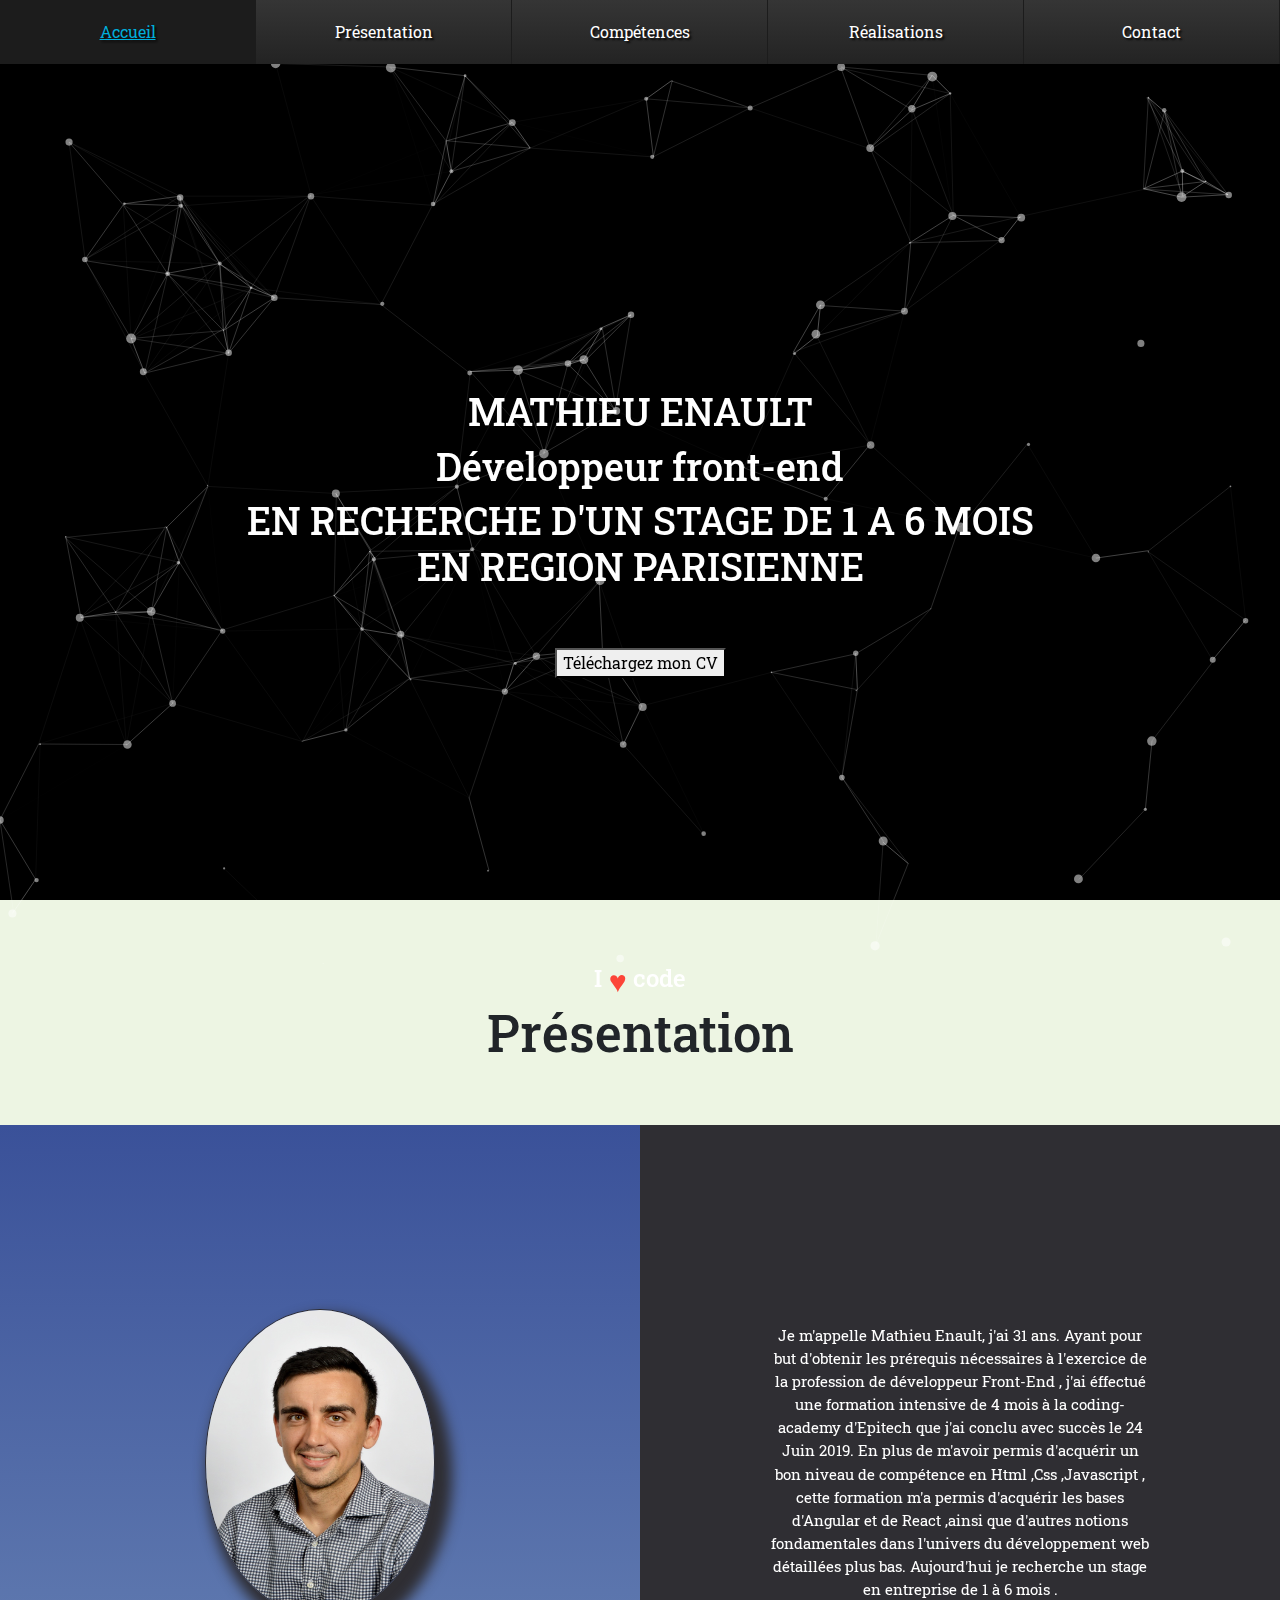
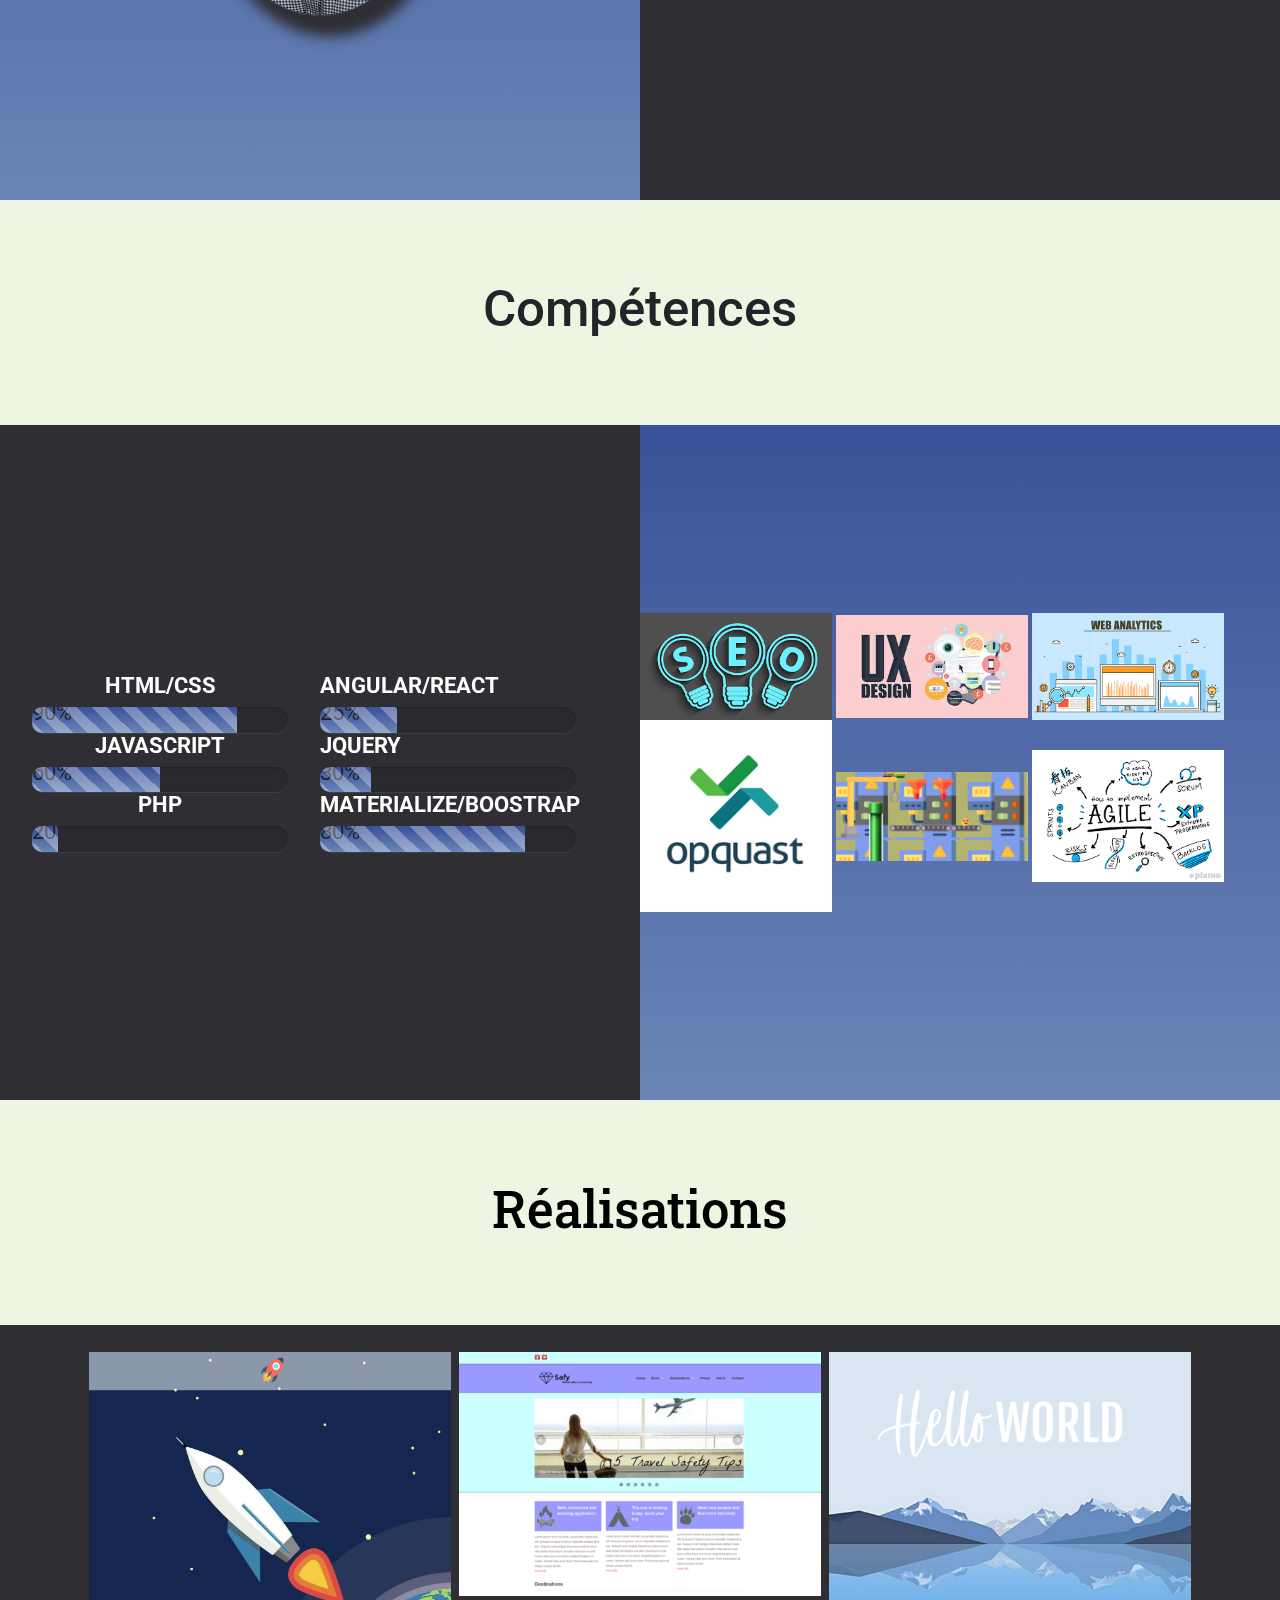
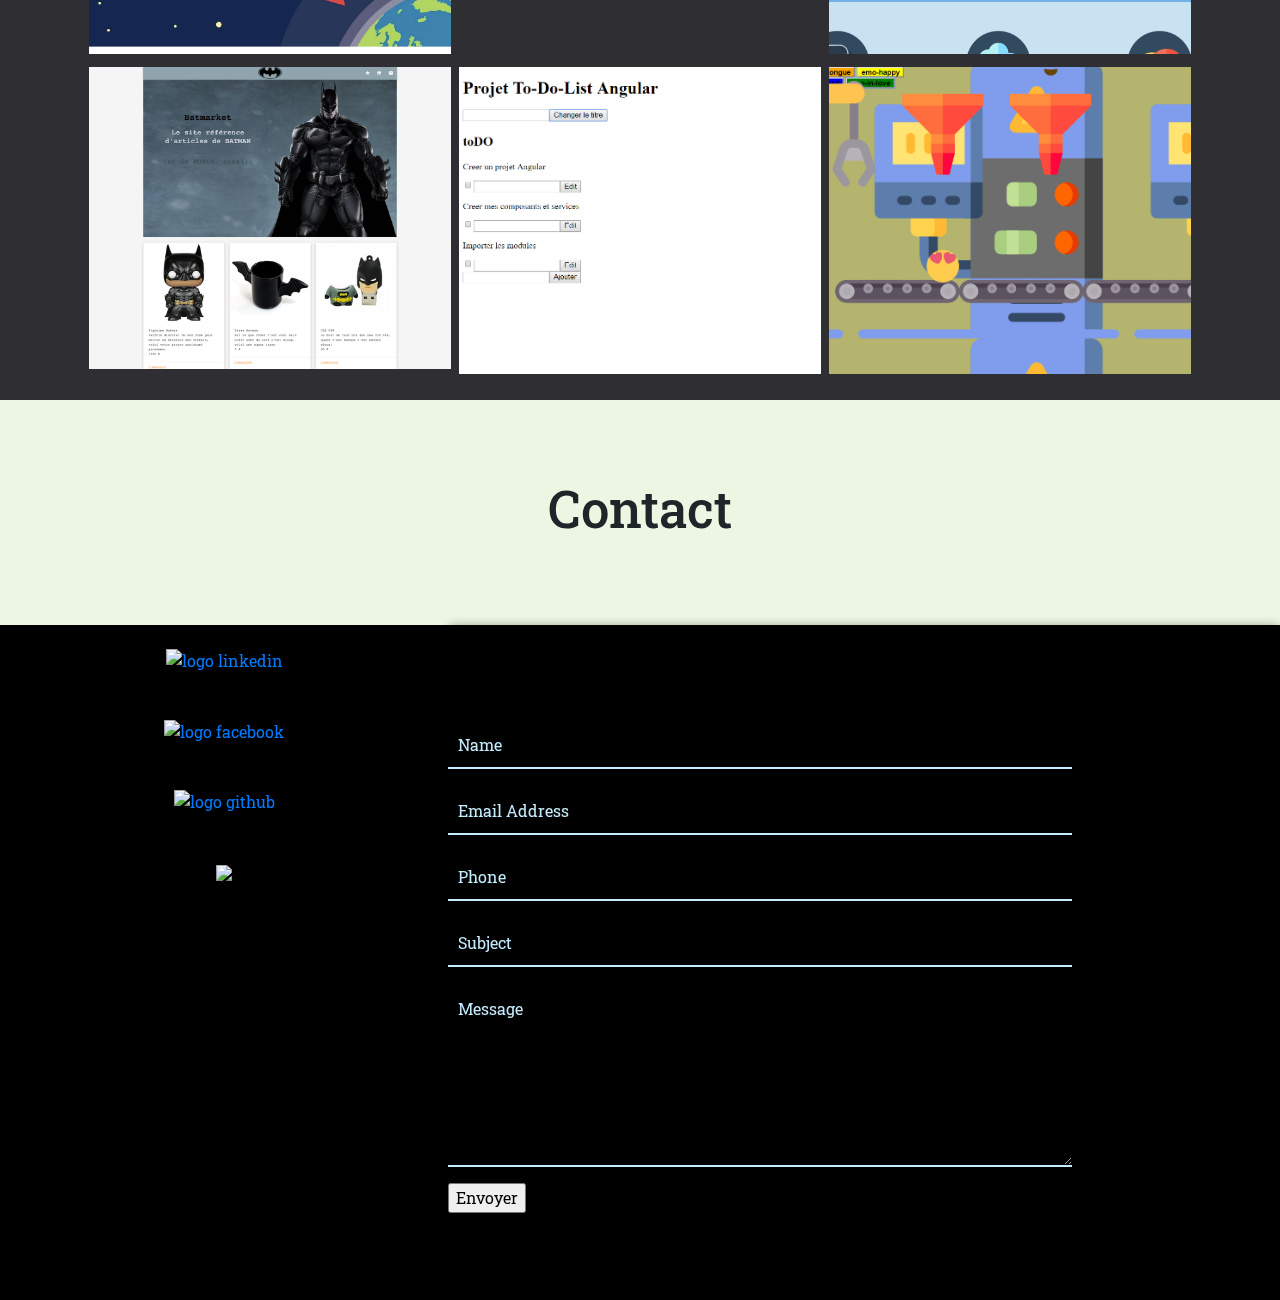
==== commit da5acad4: "cv actuel" ====
--- a/index.html
+++ b/index.html
@@ -40,7 +40,7 @@
                     <h2>Développeur front-end</h2>
                     <h2>EN RECHERCHE D'UN STAGE DE 1 A 6 MOIS <BR>EN REGION PARISIENNE</h2>
                 </div>
-                <a href="https://raw.githubusercontent.com/Mathieu94110/curriculum-vitae/7ecef50258e5bc8df4cbda20eb6f7a390cda93c3/CV%20mathieu%20Enault%202.pdf"><button type="button">Téléchargez mon CV</button></a>
+                <a href="CvMathieu2019.pdf"><button type="button">Téléchargez mon CV</button></a>
             </div>
         </header>
         <div id="conteneur-pres">
